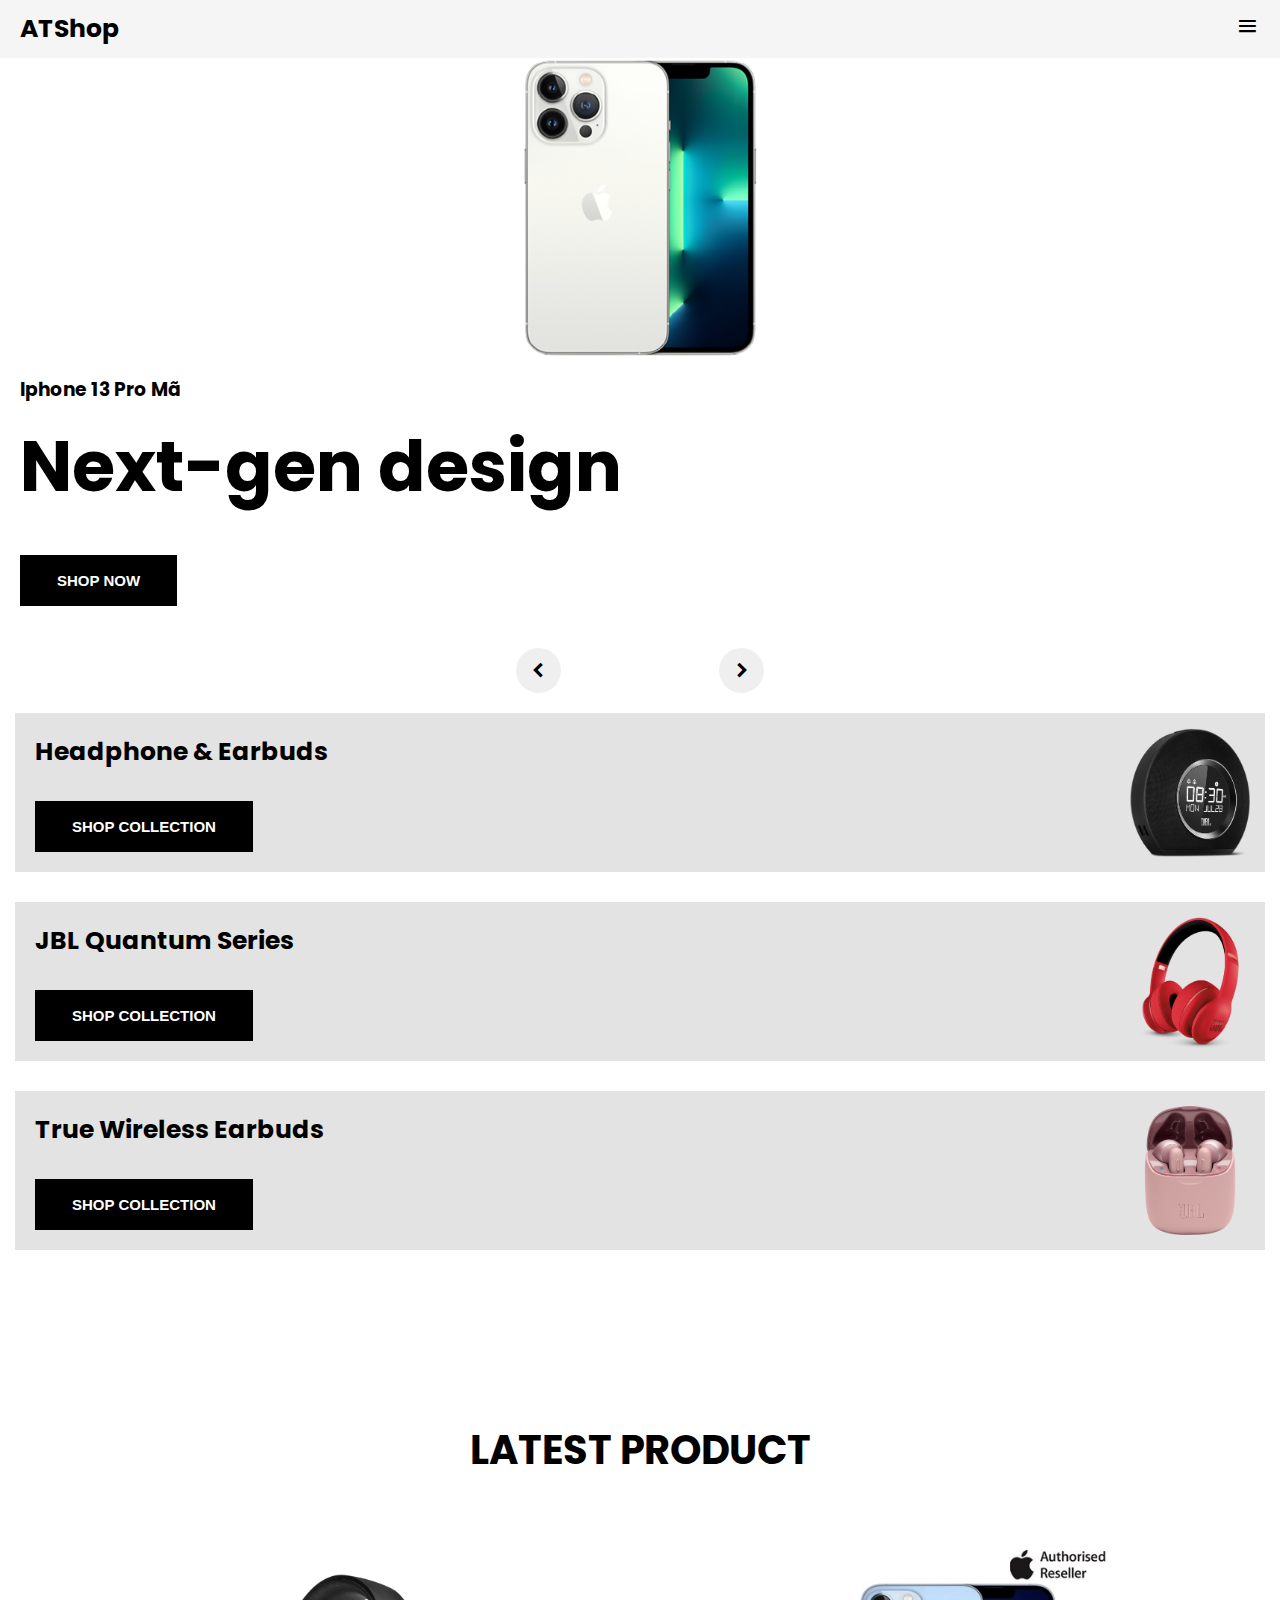
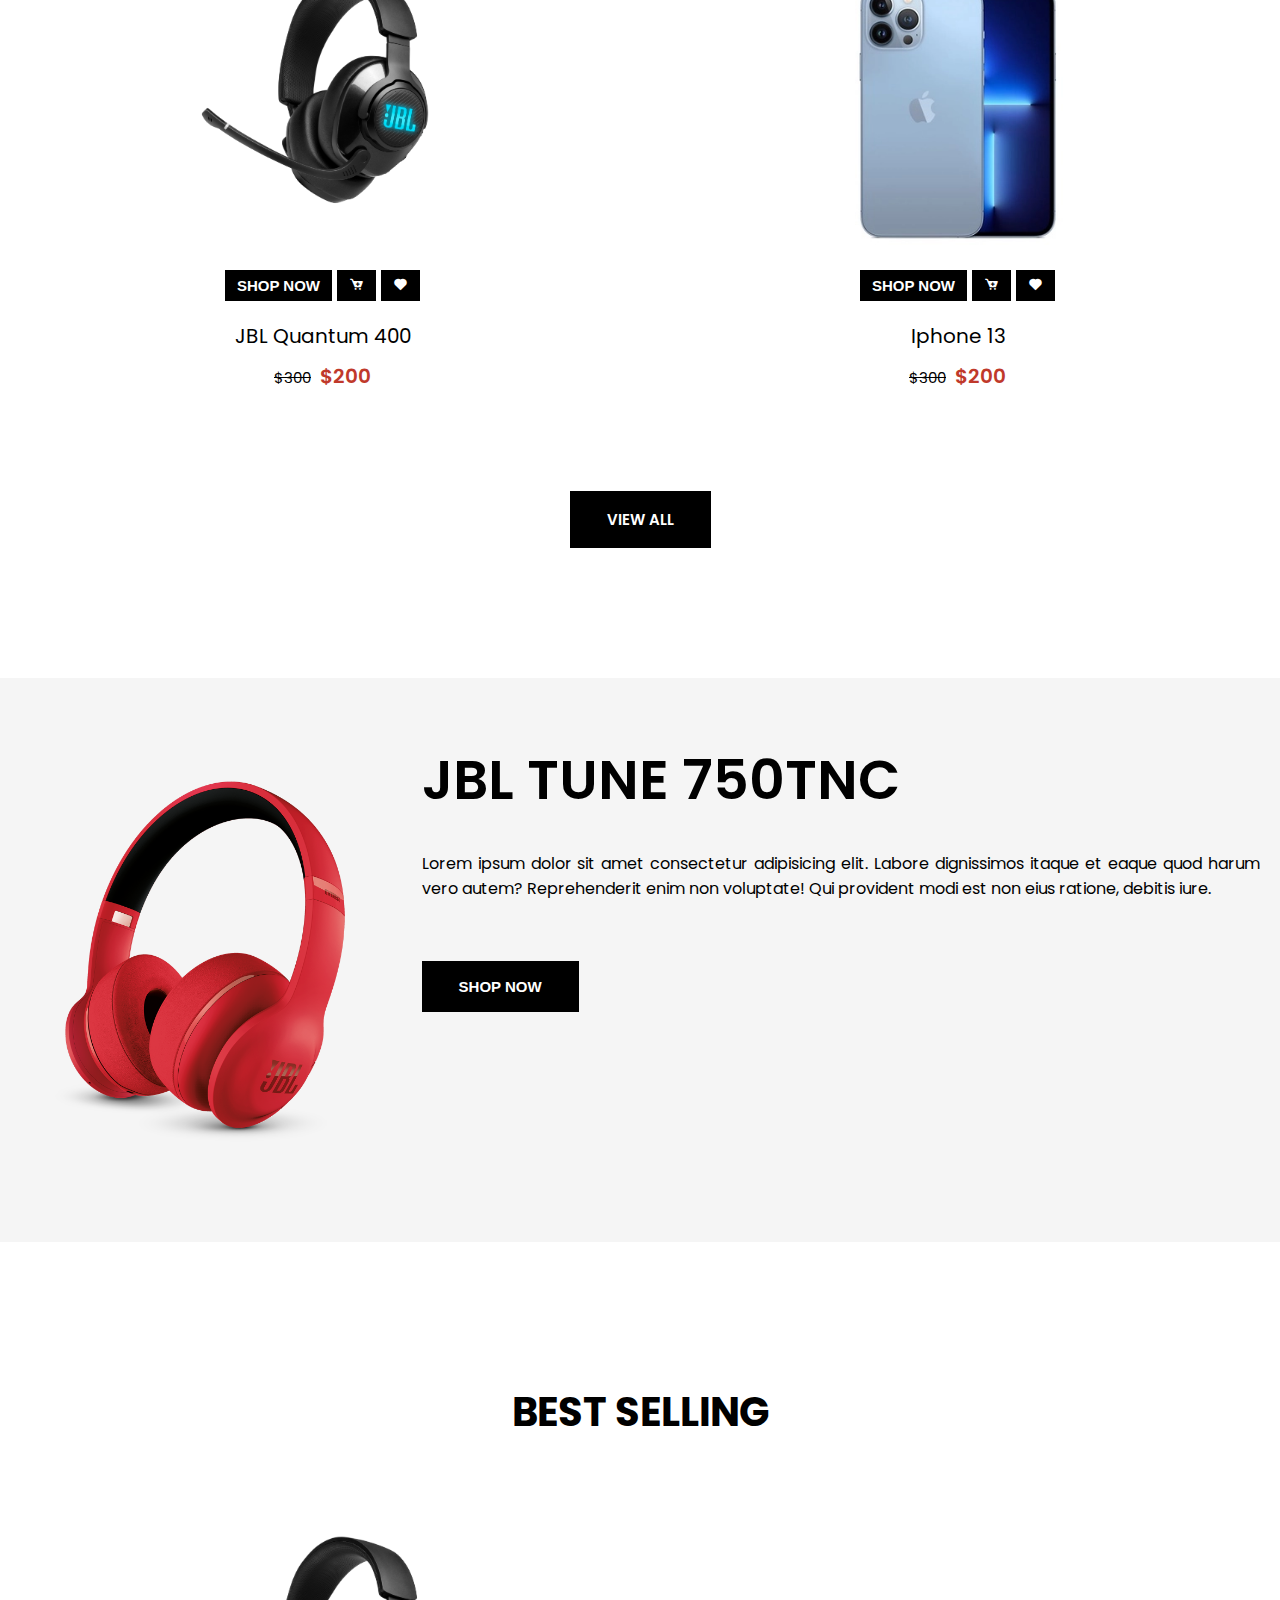
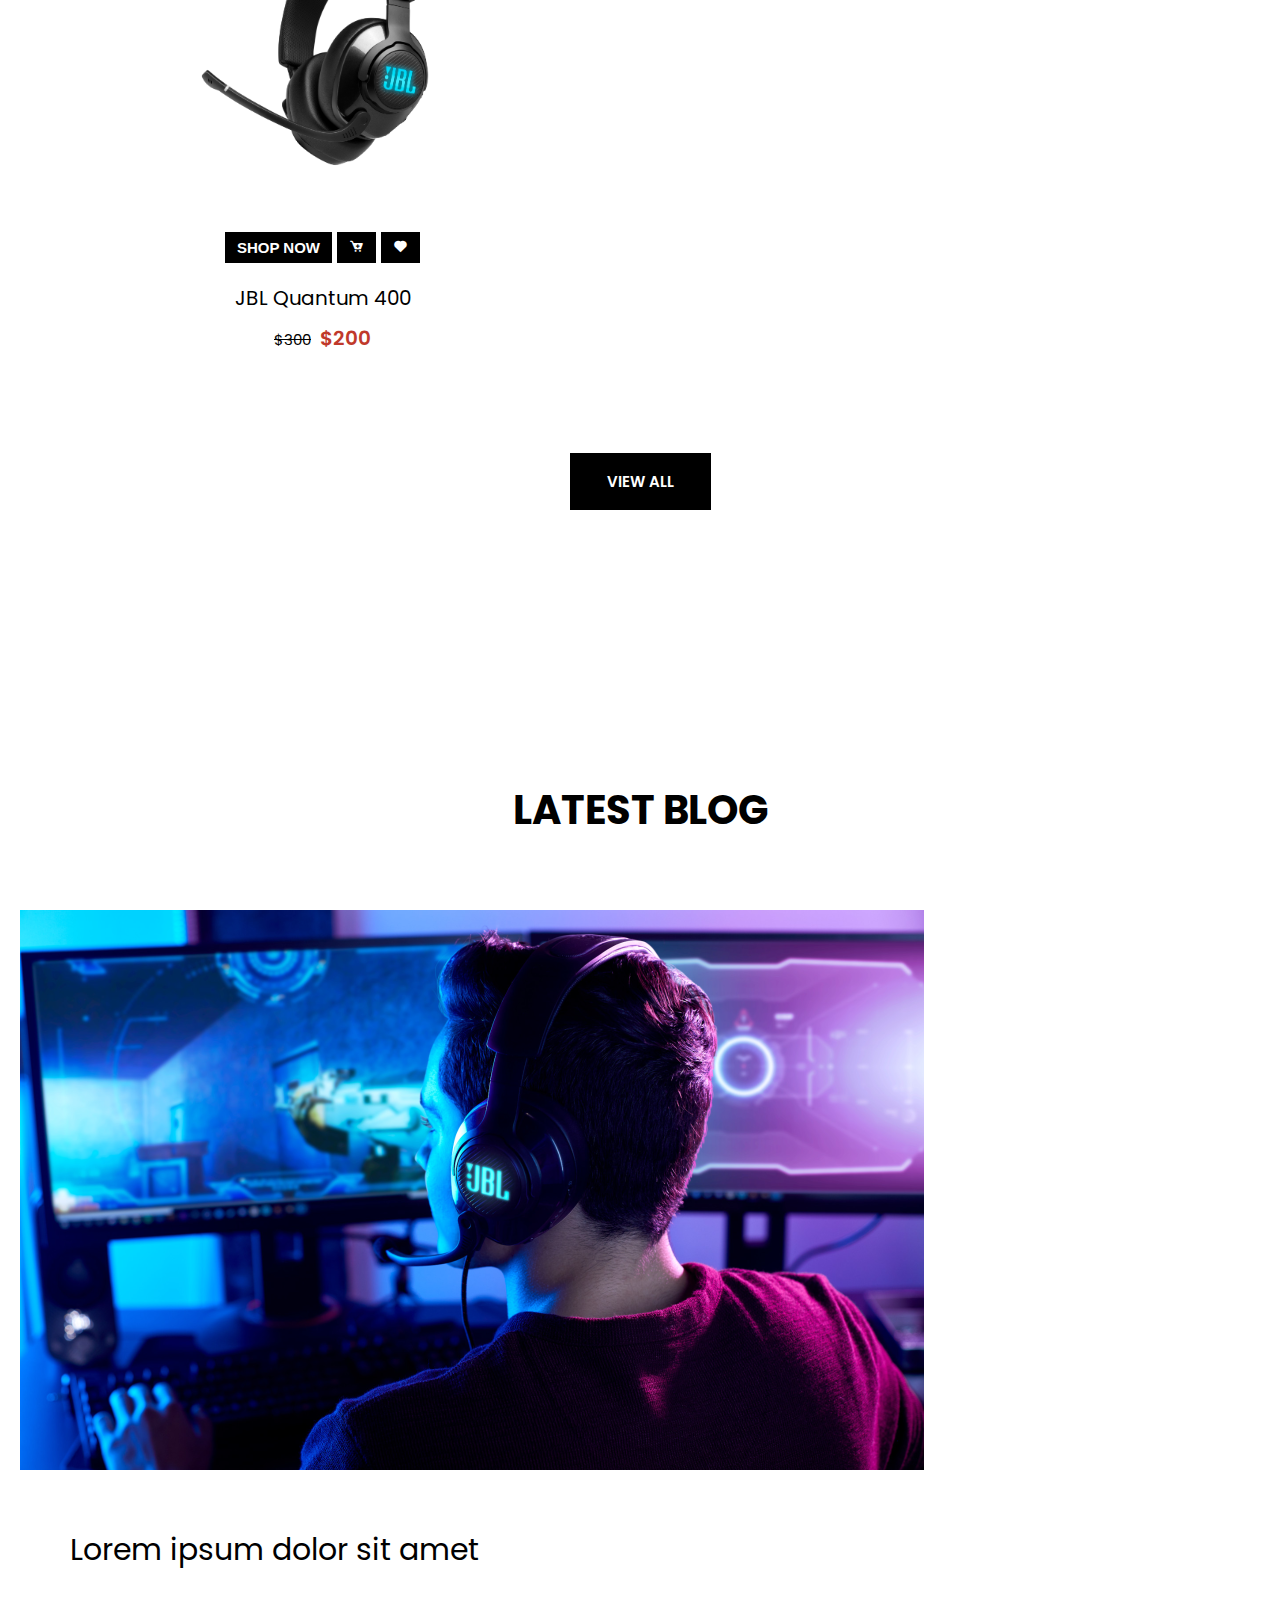
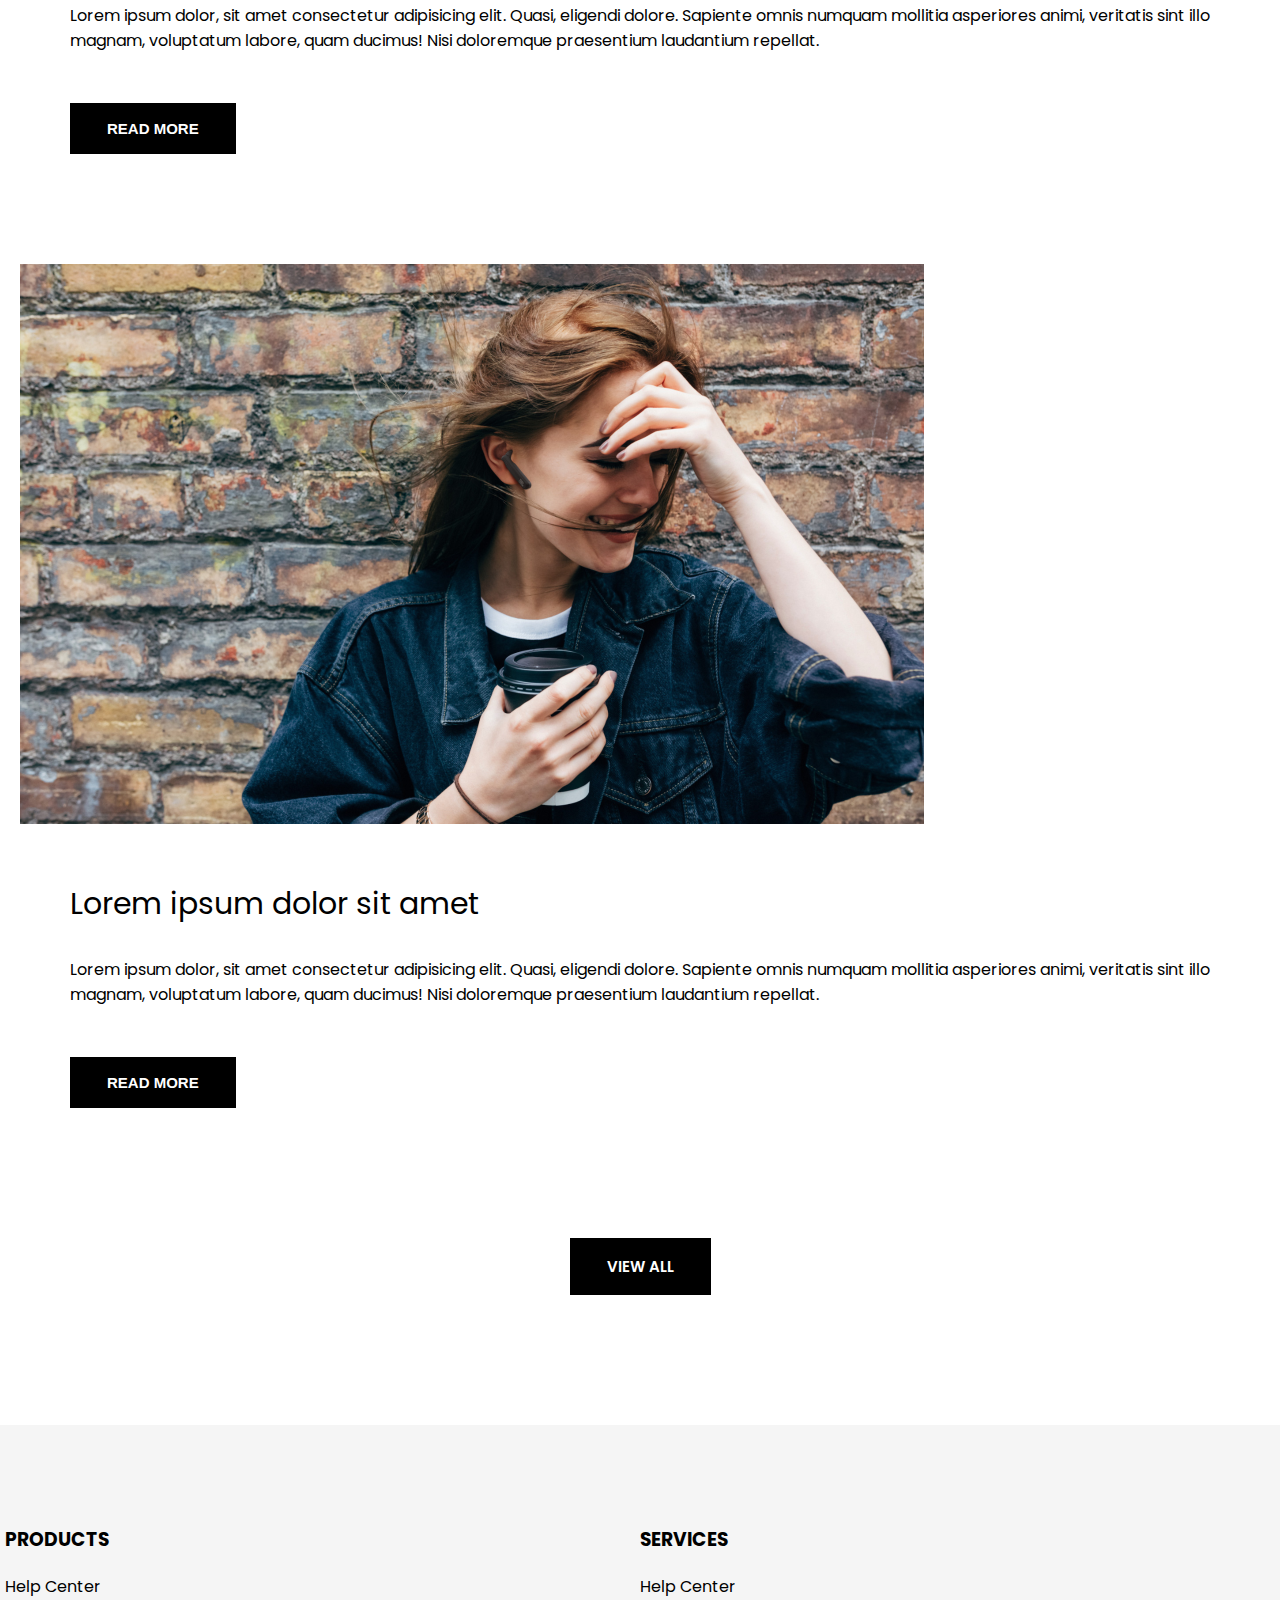
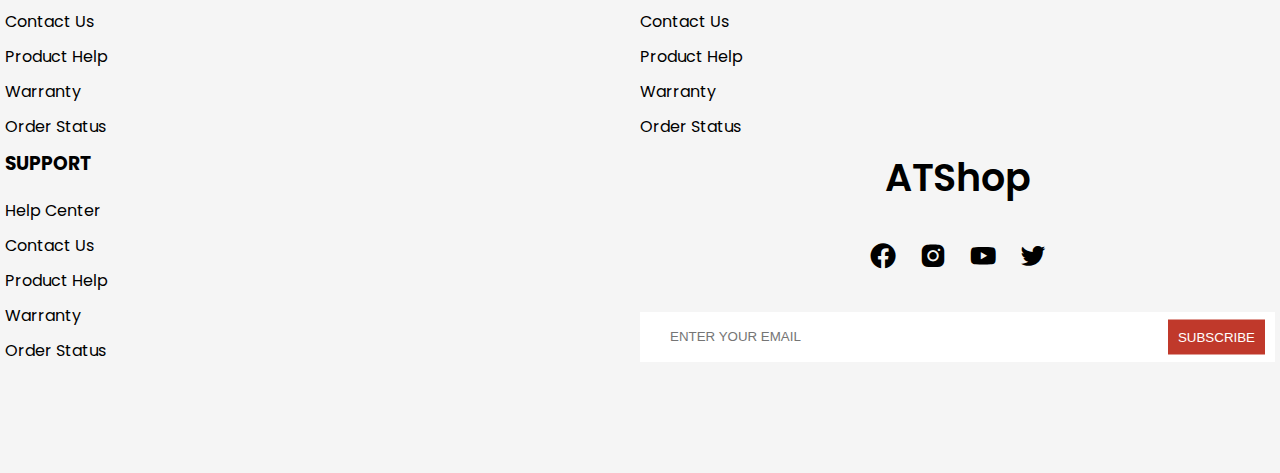
==== js/index.html @ b0f42c68 "init" ====
<!DOCTYPE html>
<html lang="en">

<head>
    <meta charset="UTF-8">
    <meta http-equiv="X-UA-Compatible" content="IE=edge">
    <meta name="viewport" content="width=device-width, initial-scale=1.0">
    <title>ATShop</title>
    <!-- google font -->
    <link rel="preconnect" href="https://fonts.gstatic.com">
    <link href="https://fonts.googleapis.com/css2?family=Poppins:ital,wght@0,100;0,200;0,300;0,400;0,500;0,600;0,700;0,800;0,900;1,100;1,200;1,300;1,400;1,500;1,600;1,700;1,900&display=swap" rel="stylesheet">
    <!-- boxicons -->
    <link href='https://unpkg.com/boxicons@2.0.7/css/boxicons.min.css' rel='stylesheet'>
    <!-- app css -->
    <link rel="stylesheet" href="./css/grid.css">
    <link rel="stylesheet" href="./css/app.css">
</head>

<body>

    <!-- header -->
    <header>
        <!-- mobile menu -->
        <div class="mobile-menu bg-second">
            <a href="#" class="mb-logo">ATShop</a>
            <span class="mb-menu-toggle" id="mb-menu-toggle">
                <i class='bx bx-menu'></i>
            </span>
        </div>
        <!-- end mobile menu -->
        <!-- main header -->
        <div class="header-wrapper" id="header-wrapper">
            <span class="mb-menu-toggle mb-menu-close" id="mb-menu-close">
                <i class='bx bx-x'></i>
            </span>
            <!-- top header -->
            <div class="bg-second">

            </div>
            <!-- end top header -->
            <!-- mid header -->
            <div class="bg-main">
                <div class="mid-header container">
                    <a href="#" class="logo">ATShop</a>
                    <div class="search">
                        <input type="text" placeholder="Search">
                        <i class='bx bx-search-alt'></i>
                    </div>
                    <ul class="user-menu">
                        <li><a href="#"><i class='bx bx-bell'></i></a></li>
                        <li><a href="#"><i class='bx bx-user-circle'></i></a></li>
                        <li><a href="#"><i class='bx bx-cart'></i></a></li>
                    </ul>
                </div>
            </div>
            <!-- end mid header -->
            <!-- bottom header -->
            <div class="bg-second">
                <div class="bottom-header container">
                    <ul class="main-menu">
                        <li><a href="#">home</a></li>
                        <!-- mega menu -->
                        <li class="mega-dropdown">
                            <a href="./products.html">Shop<i class='bx bxs-chevron-down'></i></a>
                            <div class="mega-content">
                                <div class="row">
                                    <div class="col-3 col-md-12">
                                        <div class="box">
                                            <h3>Categories</h3>
                                            <ul>
                                                <li><a href="#">Wireless</a></li>
                                                <li><a href="#">Inear headphone</a></li>
                                                <li><a href="#">Overear headphone</a></li>
                                                <li><a href="#">sport headphone</a></li>
                                            </ul>
                                        </div>
                                    </div>
                                    <div class="col-3 col-md-12">
                                        <div class="box">
                                            <h3>Categories</h3>
                                            <ul>
                                                <li><a href="#">Wireless</a></li>
                                                <li><a href="#">Inear headphone</a></li>
                                                <li><a href="#">Overear headphone</a></li>
                                                <li><a href="#">sport headphone</a></li>
                                            </ul>
                                        </div>
                                    </div>
                                    <div class="col-3 col-md-12">
                                        <div class="box">
                                            <h3>Categories</h3>
                                            <ul>
                                                <li><a href="#">Wireless</a></li>
                                                <li><a href="#">Inear headphone</a></li>
                                                <li><a href="#">Overear headphone</a></li>
                                                <li><a href="#">sport headphone</a></li>
                                            </ul>
                                        </div>
                                    </div>
                                    <div class="col-3 col-md-12">
                                        <div class="box">
                                            <h3>Categories</h3>
                                            <ul>
                                                <li><a href="#">Wireless</a></li>
                                                <li><a href="#">Inear headphone</a></li>
                                                <li><a href="#">Overear headphone</a></li>
                                                <li><a href="#">sport headphone</a></li>
                                            </ul>
                                        </div>
                                    </div>
                                </div>
                                <div class="row img-row">
                                    <div class="col-3">
                                        <div class="box">
                                            <img src="./images/kisspng-beats-electronics-headphones-apple-beats-studio-red-headphones.png" alt="">
                                        </div>
                                    </div>
                                    <div class="col-3">
                                        <div class="box">
                                            <img src="./images/JBL_TUNE220TWS_ProductImage_Pink_ChargingCaseOpen.png" alt="">
                                        </div>
                                    </div>
                                    <div class="col-3">
                                        <div class="box">
                                            <img src="./images/JBL_JR 310BT_Product Image_Hero_Skyblue.png" alt="">
                                        </div>
                                    </div>
                                    <div class="col-3">
                                        <div class="box">
                                            <img src="./images/JBLHorizon_001_dvHAMaster.png" alt="">
                                        </div>
                                    </div>
                                </div>
                            </div>
                        </li>
                        <!-- end mega menu -->
                        <li><a href="#">blog</a></li>
                        <li><a href="#">contact</a></li>
                    </ul>
                </div>
            </div>
            <!-- end bottom header -->
        </div>
        <!-- end main header -->
    </header>
    <!-- end header -->

    <!-- hero section -->
    <div class="hero">
        <div class="slider">
            <div class="container">
                <!-- slide item -->
                <div class="slide active">
                    <div class="info">
                        <div class="info-content">
                            <h3 class="top-down">
                                Iphone 13 Pro Mã
                            </h3>
                            <h2 class="top-down trans-delay-0-2">
                                Next-gen design
                            </h2>
                            <p class="top-down trans-delay-0-4">
                                Lorem ipsum dolor sit amet consectetur adipisicing elit. Obcaecati dolor commodi dignissimos culpa, eaque eos necessitatibus possimus veniam, cupiditate rerum deleniti? Libero, ducimus error? Beatae velit dolore sint explicabo! Fugit.
                            </p>
                            <div class="top-down trans-delay-0-6">
                                <button class="btn-flat btn-hover">
                                    <span>shop now</span>
                                </button>
                            </div>
                        </div>
                    </div>
                    <div class="img top-down">
                        <img src="./img/iphone13.png" alt="">
                    </div>
                </div>
                <!-- end slide item -->
                <!-- slide item -->
                <div class="slide">
                    <div class="info">
                        <div class="info-content">
                            <h3 class="top-down">
                                JBL Quantum ONE
                            </h3>
                            <h2 class="top-down trans-delay-0-2">
                                Ipsum dolor
                            </h2>
                            <p class="top-down trans-delay-0-4">
                                Lorem ipsum dolor sit amet consectetur adipisicing elit. A optio, voluptatum aperiam nobis quis maxime corporis porro alias soluta sunt quae consectetur aliquid blanditiis perspiciatis labore cumque, ullam, quam eligendi!
                            </p>
                            <div class="top-down trans-delay-0-6">
                                <button class="btn-flat btn-hover">
                                    <span>shop now</span>
                                </button>
                            </div>
                        </div>
                    </div>
                    <div class="img right-left">
                        <img src="./images/JBL_E55BT_KEY_BLACK_6175_FS_x1-1605x1605px.png" alt="">
                    </div>
                </div>
                <!-- end slide item -->
                <!-- slide item -->
                <div class="slide">
                    <div class="info">
                        <div class="info-content">
                            <h3 class="top-down">
                                JBL JR 310BT
                            </h3>
                            <h2 class="top-down trans-delay-0-2">
                                Consectetur Elit
                            </h2>
                            <p class="top-down trans-delay-0-4">
                                Lorem ipsum dolor, sit amet consectetur adipisicing elit. Explicabo aut fugiat, libero magnam nemo inventore in tempora beatae officiis temporibus odit deserunt molestiae amet quam, asperiores, iure recusandae nulla labore!
                            </p>
                            <div class="top-down trans-delay-0-6">
                                <button class="btn-flat btn-hover">
                                    <span>shop now</span>
                                </button>
                            </div>
                        </div>
                    </div>
                    <div class="img left-right">
                        <img src="./images/JBL_JR 310BT_Product Image_Hero_Skyblue.png" alt="">
                    </div>
                </div>
                <!-- end slide item -->
            </div>
            <!-- slider controller -->
            <button class="slide-controll slide-next">
                <i class='bx bxs-chevron-right'></i>
            </button>
            <button class="slide-controll slide-prev">
                <i class='bx bxs-chevron-left'></i>
            </button>
            <!-- end slider controller -->
        </div>
    </div>
    <!-- end hero section -->

    <!-- promotion section -->
    <div class="promotion">
        <div class="row">
            <div class="col-4 col-md-12 col-sm-12">
                <div class="promotion-box">
                    <div class="text">
                        <h3>Headphone & Earbuds</h3>
                        <button class="btn-flat btn-hover"><span>shop collection</span></button>
                    </div>
                    <img src="./images/JBLHorizon_001_dvHAMaster.png" alt="">
                </div>
            </div>
            <div class="col-4 col-md-12 col-sm-12">
                <div class="promotion-box">
                    <div class="text">
                        <h3>JBL Quantum Series</h3>
                        <button class="btn-flat btn-hover"><span>shop collection</span></button>
                    </div>
                    <img src="./images/kisspng-beats-electronics-headphones-apple-beats-studio-red-headphones.png" alt="">
                </div>
            </div>
            <div class="col-4 col-md-12 col-sm-12">
                <div class="promotion-box">
                    <div class="text">
                        <h3>True Wireless Earbuds</h3>
                        <button class="btn-flat btn-hover"><span>shop collection</span></button>
                    </div>
                    <img src="./images/JBL_TUNE220TWS_ProductImage_Pink_ChargingCaseOpen.png" alt="">
                </div>
            </div>
        </div>
    </div>
    <!-- end promotion section -->

    <!-- product list -->
    <div class="section">
        <div class="container">
            <div class="section-header">
                <h2>Latest product</h2>
            </div>
            <div class="row" id="latest-products">
                <div class="col-3 col-md-6 col-sm-12">
                    <div class="product-card">
                        <div class="product-card-img">
                            <img src="./images/JBL_Quantum_400_Product Image_Hero 02.png" alt="">
                            <img src="./images/JBL_Quantum_400_Product Image_Hero Mic Up.webp" alt="">
                        </div>
                        <div class="product-card-info">
                            <div class="product-btn">
                                <button class="btn-flat btn-hover btn-shop-now">shop now</button>
                                <button class="btn-flat btn-hover btn-cart-add">
                                    <i class='bx bxs-cart-add'></i>
                                </button>
                                <button class="btn-flat btn-hover btn-cart-add">
                                    <i class='bx bxs-heart'></i>
                                </button>
                            </div>
                            <div class="product-card-name">
                                JBL Quantum 400
                            </div>
                            <div class="product-card-price">
                                <span><del>$300</del></span>
                                <span class="curr-price">$200</span>
                            </div>
                        </div>
                    </div>
                </div>
                <div class="col-3 col-md-6 col-sm-12">
                    <div class="product-card">
                        <div class="product-card-img">
                            <img src="./img/iphone13_xanh.webp" alt="">
                            <img src="./img/iphone13_all.webp" alt="">
                        </div>
                        <div class="product-card-info">
                            <div class="product-btn">
                                <button class="btn-flat btn-hover btn-shop-now">shop now</button>
                                <button class="btn-flat btn-hover btn-cart-add">
                                    <i class='bx bxs-cart-add'></i>
                                </button>
                                <button class="btn-flat btn-hover btn-cart-add">
                                    <i class='bx bxs-heart'></i>
                                </button>
                            </div>
                            <div class="product-card-name">
                                Iphone 13
                            </div>
                            <div class="product-card-price">
                                <span><del>$300</del></span>
                                <span class="curr-price">$200</span>
                            </div>
                        </div>
                    </div>
                </div>
            </div>
            <div class="section-footer">
                <a href="./products.html" class="btn-flat btn-hover">view all</a>
            </div>
        </div>
    </div>
    <!-- end product list -->

    <!-- special product -->
    <div class="bg-second">
        <div class="section container">
            <div class="row">
                <div class="col-4 col-md-4">
                    <div class="sp-item-img">
                        <img src="./images/kisspng-beats-electronics-headphones-apple-beats-studio-red-headphones.png" alt="">
                    </div>
                </div>
                <div class="col-7 col-md-8">
                    <div class="sp-item-info">
                        <div class="sp-item-name">JBL TUNE 750TNC</div>
                        <p class="sp-item-description">
                            Lorem ipsum dolor sit amet consectetur adipisicing elit. Labore dignissimos itaque et eaque quod harum vero autem? Reprehenderit enim non voluptate! Qui provident modi est non eius ratione, debitis iure.
                        </p>
                        <button class="btn-flat btn-hover">shop now</button>
                    </div>
                </div>
            </div>
        </div>
    </div>
    <!-- end special product -->

    <!-- product list -->
    <div class="section">
        <div class="container">
            <div class="section-header">
                <h2>best selling</h2>
            </div>
            <div class="row" id="best-products">
                <div class="col-3 col-md-6 col-sm-12">
                    <div class="product-card">
                        <div class="product-card-img">
                            <img src="./images/JBL_Quantum_400_Product Image_Hero 02.png" alt="">
                            <img src="./images/JBL_Quantum_400_Product Image_Hero Mic Up.webp" alt="">
                        </div>
                        <div class="product-card-info">
                            <div class="product-btn">
                                <button class="btn-flat btn-hover btn-shop-now">shop now</button>
                                <button class="btn-flat btn-hover btn-cart-add">
                                    <i class='bx bxs-cart-add'></i>
                                </button>
                                <button class="btn-flat btn-hover btn-cart-add">
                                    <i class='bx bxs-heart'></i>
                                </button>
                            </div>
                            <div class="product-card-name">
                                JBL Quantum 400
                            </div>
                            <div class="product-card-price">
                                <span><del>$300</del></span>
                                <span class="curr-price">$200</span>
                            </div>
                        </div>
                    </div>
                </div>
            </div>
            <div class="section-footer">
                <a href="./products.html" class="btn-flat btn-hover">view all</a>
            </div>
        </div>
    </div>
    <!-- end product list -->

    <!-- blogs -->
    <div class="section">
        <div class="container">
            <div class="section-header">
                <h2>latest blog</h2>
            </div>
            <div class="blog">
                <div class="blog-img">
                    <img src="./images/JBL_Quantum400_Lifestyle1.png" alt="">
                </div>
                <div class="blog-info">
                    <div class="blog-title">
                        Lorem ipsum dolor sit amet
                    </div>
                    <div class="blog-preview">
                        Lorem ipsum dolor, sit amet consectetur adipisicing elit. Quasi, eligendi dolore. Sapiente omnis numquam mollitia asperiores animi, veritatis sint illo magnam, voluptatum labore, quam ducimus! Nisi doloremque praesentium laudantium repellat.
                    </div>
                    <button class="btn-flat btn-hover">read more</button>
                </div>
            </div>
            <div class="blog row-revere">
                <div class="blog-img">
                    <img src="./images/JBL_TUNE220TWS_Lifestyle_black.png" alt="">
                </div>
                <div class="blog-info">
                    <div class="blog-title">
                        Lorem ipsum dolor sit amet
                    </div>
                    <div class="blog-preview">
                        Lorem ipsum dolor, sit amet consectetur adipisicing elit. Quasi, eligendi dolore. Sapiente omnis numquam mollitia asperiores animi, veritatis sint illo magnam, voluptatum labore, quam ducimus! Nisi doloremque praesentium laudantium repellat.
                    </div>
                    <button class="btn-flat btn-hover">read more</button>
                </div>
            </div>
            <div class="section-footer">
                <a href="#" class="btn-flat btn-hover">view all</a>
            </div>
        </div>
    </div>
    <!-- end blogs -->

    <!-- footer -->
    <footer class="bg-second">
        <div class="container">
            <div class="row">
                <div class="col-3 col-md-6">
                    <h3 class="footer-head">Products</h3>
                    <ul class="menu">
                        <li><a href="#">Help center</a></li>
                        <li><a href="#">Contact us</a></li>
                        <li><a href="#">product help</a></li>
                        <li><a href="#">warranty</a></li>
                        <li><a href="#">order status</a></li>
                    </ul>
                </div>
                <div class="col-3 col-md-6">
                    <h3 class="footer-head">services</h3>
                    <ul class="menu">
                        <li><a href="#">Help center</a></li>
                        <li><a href="#">Contact us</a></li>
                        <li><a href="#">product help</a></li>
                        <li><a href="#">warranty</a></li>
                        <li><a href="#">order status</a></li>
                    </ul>
                </div>
                <div class="col-3 col-md-6">
                    <h3 class="footer-head">support</h3>
                    <ul class="menu">
                        <li><a href="#">Help center</a></li>
                        <li><a href="#">Contact us</a></li>
                        <li><a href="#">product help</a></li>
                        <li><a href="#">warranty</a></li>
                        <li><a href="#">order status</a></li>
                    </ul>
                </div>
                <div class="col-3 col-md-6 col-sm-12">
                    <div class="contact">
                        <h3 class="contact-header">
                            ATShop
                        </h3>
                        <ul class="contact-socials">
                            <li><a href="#">
                                    <i class='bx bxl-facebook-circle'></i>
                                </a></li>
                            <li><a href="#">
                                    <i class='bx bxl-instagram-alt'></i>
                                </a></li>
                            <li><a href="#">
                                    <i class='bx bxl-youtube'></i>
                                </a></li>
                            <li><a href="#">
                                    <i class='bx bxl-twitter'></i>
                                </a></li>
                        </ul>
                    </div>
                    <div class="subscribe">
                        <input type="email" placeholder="ENTER YOUR EMAIL">
                        <button>subscribe</button>
                    </div>
                </div>
            </div>
        </div>
    </footer>
    <!-- end footer -->

    <!-- app js -->
    <script src="./js/app.js"></script>
    <script src="./js/index.js"></script>
</body>

</html>
---- js/css/grid.css ----
.row {
    display: flex;
    flex-wrap: wrap;
    margin: 0 -15px;
}

.row-revere {
    flex-direction: row-reverse;
}

[class*="col-"] {
    padding: 0 15px
    margin-bottom: 20px;
}

.col-1 {
    width: 8.33%;
}

.col-2 {
    width: 16.66%;
}

.col-3 {
    width: 25%;
}

.col-4 {
    width: 33.33%;
}

.col-5 {
    width: 41.66%;
}

.col-6 {
    width: 50%;
}

.col-7 {
    width: 58.33%;
}

.col-8 {
    width: 66.66%;
}

.col-9 {
    width: 75%;
}

.col-10 {
    width: 83.33%;
}

.col-11 {
    width: 91.66%;
}

.col-12 {
    width: 100%;
}

/* medium screen */

@media only screen and (max-width: 1280px) {
    .col-md-1 {
        width: 8.33%;
    }
        
    .col-md-2 {
        width: 16.66%;
    }
        
    .col-md-3 {
        width: 25%;
    }
        
    .col-md-4 {
        width: 33.33%;
    }
        
    .col-md-5 {
        width: 41.66%;
    }
        
    .col-md-6 {
        width: 50%;
    }
        
    .col-md-7 {
        width: 58.33%;
    }
        
    .col-md-8 {
        width: 66.66%;
    }
        
    .col-md-9 {
        width: 75%;
    }
        
    .col-md-10 {
        width: 83.33%;
    }
        
    .col-md-11 {
        width: 91.66%;
    }
        
    .col-md-12 {
        width: 100%;
    }
}

/* small screen */

@media only screen and (max-width: 750px) {
    .col-sm-1 {
        width: 8.33%;
    }
        
    .col-sm-2 {
        width: 16.66%;
    }
        
    .col-sm-3 {
        width: 25%;
    }
        
    .col-sm-4 {
        width: 33.33%;
    }
        
    .col-sm-5 {
        width: 41.66%;
    }
        
    .col-sm-6 {
        width: 50%;
    }
        
    .col-sm-7 {
        width: 58.33%;
    }
        
    .col-sm-8 {
        width: 66.66%;
    }
        
    .col-sm-9 {
        width: 75%;
    }
        
    .col-sm-10 {
        width: 83.33%;
    }
        
    .col-sm-11 {
        width: 91.66%;
    }
        
    .col-sm-12 {
        width: 100%;
    }
}
---- js/css/app.css ----
:root {
    --main-bg-color: #fff;
    --second-bg-color: #f5f5f5;
    --third-bg-color: #e3e3e3;
    --grey: #4b4b4b;
    --black: #000;
    --red: #c0392b;
    --top-header-size: 30px;
    --mid-header-size: 80px;
    --bottom-header-size: 45px;
    --btn-bg: #000;
    --btn-border-color: #000;
    --btn-color: #fff;
}

* {
    padding: 0;
    margin: 0;
    box-sizing: border-box;
    -webkit-tap-highlight-color: transparent;
}

body {
    font-family: "Poppins", sans-serif;
    overflow-x: hidden;
    position: relative;
    background-color: var(--main-bg-color);
    overflow-x: hidden;
}

button {
    cursor: pointer;
}

a {
    display: inline-block;
    text-decoration: none;
    color: unset;
}

li {
    list-style-type: none;
}

img {
    max-width: 100%;
}

.container {
    max-width: 1366px;
    margin: auto;
    padding: 0 20px;
    position: relative;
}

.bg-second {
    background-color: var(--second-bg-color);
}

.bg-main {
    background-color: var(--main-bg-color);
}

.text-red {
    color: var(--red);
}

.mobile-menu {
    align-items: center;
    justify-content: space-between;
    padding: 10px 20px;
    display: none;
}

.mb-menu-close {
    display: none;
}

.top-header {
    height: 30px;
    display: flex;
    justify-content: space-between;
    align-items: center;
}

.top-header ul {
    display: flex;
}

.top-header a {
    font-size: 13px;
}

ul.devided > li {
    margin-right: 10px;
    padding-right: 10px;
    border-right: 1px solid;
}

ul.devided > li:last-child {
    border-right: none;
}

/* dropdown */
.dropdown {
    position: relative;
}

.dropdown:hover .dropdown-content {
    display: flex;
    top: 100%;
    opacity: 1;
    visibility: visible;
}

.dropdown-content {
    /* display: flex; */
    opacity: 0;
    visibility: hidden;
    position: absolute;
    top: calc(100% + 10px);
    background-color: #fff;
    flex-direction: column;
    box-shadow: rgba(100, 100, 111, 0.2) 0px 7px 29px 0;
    transition: all 0.4s cubic-bezier(0.77, 0, 0.175, 1);
    z-index: 2;
}

.dropdown-content > li > a {
    padding: 10px;
}

.dropdown-content > li:hover {
    color: var(--red);
}
/* end dropdown */

.mid-header {
    display: flex;
    align-items: center;
    justify-content: space-between;
    height: 80px;
    background-color: var(--main-bg-color);
}

.logo {
    font-size: 40px;
    font-weight: 700;
}

.mb-logo {
    font-size: 25px;
    font-weight: 700;
}

.search {
    width: 600px;
    height: 40px;
    position: relative;
}

.search input {
    height: 100%;
    width: 100%;
    font-size: 16px;
    outline: 0;
    padding: 0 20px;
    border-radius: 10px;
    border: 0;
    background-color: var(--second-bg-color);
}

.search i {
    position: absolute;
    top: 50%;
    transform: translateY(-50%);
    right: 20px;
    cursor: pointer;
    font-size: 25px;
}

.user-menu {
    display: flex;
}

.user-menu > li > a {
    font-size: 30px;
    margin-left: 15px;
}

.bottom-header {
    display: flex;
    align-items: center;
    justify-content: center;
}

.main-menu {
    display: flex;
    height: var(--bottom-header-size);
}

.main-menu > li > a {
    display: flex;
    align-items: center;
    margin: 0 20px;
    font-weight: 600;
    height: 100%;
    text-transform: uppercase;
}

.main-menu > li {
    border-bottom: 2px solid transparent;
    border-top: 2px solid transparent;
}

.main-menu > li:hover {
    border-bottom: 2px solid var(--red);
}

/* mega menu */

.mega-content {
    opacity: 0;
    visibility: hidden;
    position: absolute;
    left: 0;
    background-color: var(--main-bg-color);
    width: 100%;
    top: calc(100% + 100px);
    z-index: 2;
    box-shadow: rgba(100, 100, 111, 0.2) 0px 7px 29px 0;
    transition: all 0.4s cubic-bezier(0.77, 0, 0.175, 1);
}

.mega-dropdown:hover .mega-content {
    opacity: 1;
    visibility: visible;
    top: 100%;
}

.mega-content h3 {
    margin: 20px 0;
    padding-left: 20px;
}

.mega-content ul {
    display: flex;
    flex-direction: column;
}

.mega-content ul > li > a {
    font-weight: normal;
    padding: 10px 0;
    border-bottom: 2px dashed #f5f5f5;
    transition: padding-left 0.2s ease-in-out;
    margin: 0 20px;
    text-transform: capitalize;
}

.mega-content ul > li > a:hover {
    padding-left: 10px;
}

.mega-content ul > li {
    border-bottom: 2px solid transparent;
}

.mega-content ul > li:hover {
    border-bottom: 2px solid var(--red);
}

/* end mega menu */

.box {
    padding: 20px;
}

.hero {
    height: calc(
        100vh -
            (
                var(--top-header-size) + var(--mid-header-size) +
                    var(--bottom-header-size)
            )
    );
    padding: 0 20px;
}

.slider,
.slider .container {
    height: 100%;
    position: relative;
}

.slide {
    height: 0;
    position: absolute;
    display: flex;
    inset: 0;
    overflow: hidden;
    visibility: hidden;
}

.slide.active {
    visibility: visible;
    height: 100%;
}

.slide .info {
    width: 50%;
    display: flex;
    flex-direction: column;
    justify-content: center;
    height: 100%;
}

.info-content h2 {
    font-size: 70px;
    margin: 10px 0 35px;
}

.info-content button {
    margin-top: 30px;
}

.slide .img {
    width: 50%;
    display: flex;
    align-items: center;
    justify-content: center;
}

.btn-flat {
    display: inline-block;
    border: 2px solid var(--btn-border-color);
    background-color: var(--btn-bg);
    color: var(--btn-color);
    padding: 15px 35px;
    font-size: 15px;
    outline: 0;
    font-weight: 600;
    text-transform: uppercase;
}

.btn-hover {
    transition: all 0.3s ease-in-out;
}

.btn-hover:hover {
    background-color: var(--btn-color);
    color: var(--btn-bg);
}

.slide-controll {
    position: absolute;
    top: 50%;
    transform: translateY(-50%);
    outline: 0;
    border: 0;
    border-radius: 50%;
    font-size: 25px;
    display: flex;
    align-items: center;
    padding: 10px;
    transition: all 0.3s cubic-bezier(0.77, 0, 0.175, 1);
}

.slide-controll:hover {
    background-color: var(--btn-bg);
    color: var(--btn-color);
}

.slide-next {
    right: -80px;
}

.slide-prev {
    left: -80px;
}

.slider:hover .slide-next {
    right: 50px;
}

.slider:hover .slide-prev {
    left: 50px;
}

/* slide animation */
.top-down {
    transform: translateY(-100%);
    opacity: 0;
    visibility: hidden;
    transition: all 0.8s cubic-bezier(0.77, 0, 0.175, 1);
}

.slide.active .top-down {
    transform: translateY(0);
    opacity: 1;
    visibility: visible;
}

.right-left {
    transform: translateX(100%);
    opacity: 0;
    visibility: hidden;
    transition: all 0.8s cubic-bezier(0.77, 0, 0.175, 1);
}

.slide.active .right-left {
    transform: translateX(0);
    opacity: 1;
    visibility: visible;
}

.left-right {
    transform: translateX(-100%);
    opacity: 0;
    visibility: hidden;
    transition: all 0.8s cubic-bezier(0.77, 0, 0.175, 1);
}

.slide.active .left-right {
    transform: translateX(0);
    opacity: 1;
    visibility: visible;
}
/* end slide animation */

.trans-delay-0-2 {
    transition-delay: 0.2s;
}
.trans-delay-0-4 {
    transition-delay: 0.4s;
}

.trans-delay-0-6 {
    transition-delay: 0.6s;
}

.trans-delay-0-8 {
    transition-delay: 0.8s;
}

.promotion {
    padding: 15px;
}

.promotion [class*="col-"] {
    padding: 15px;
}

.promotion-box {
    display: flex;
    background-color: var(--third-bg-color);
    position: relative;
}

.promotion-box .text {
    flex-grow: 1;
    padding: 20px;
}

.promotion-box .text h3 {
    font-size: 25px;
}

.promotion-box .text button {
    margin-top: 30px;
}

.promotion-box img {
    width: 150px;
    transition: transform 0.3s ease-in-out;
}

.promotion-box:hover img {
    transform: scale(1.1);
}

.section {
    padding: 60px 0;
}

.section-header,
.section-footer {
    text-align: center;
    margin: 80px 0 70px;
    text-transform: uppercase;
}

.section-header h2 {
    font-size: 40px;
}

.product-card {
    background-color: var(--main-bg-color);
    transition: all 0.3s ease-in-out;
}

.product-card:hover {
    background-color: var(--second-bg-color);
}

.product-card-img {
    height: 300px;
    overflow: hidden;
    display: flex;
    align-items: center;
    justify-content: center;
}

.product-card-img img {
    max-height: 100%;
    transition: all 0.3s ease-in-out;
}

.product-card-img img:nth-child(2) {
    display: none;
}

.product-card:hover .product-card-img img:nth-child(1) {
    display: none;
}

.product-card:hover .product-card-img img:nth-child(2) {
    display: block;
}

.product-card-info {
    padding: 20px;
    text-align: center;
    position: relative;
}

.product-card-name {
    font-size: 20px;
    margin-bottom: 10px;
}

.product-card-price {
    font-size: 15px;
}

.product-card-price .curr-price {
    margin-left: 5px;
    font-size: 20px;
    font-weight: 600;
    color: var(--red);
}

.product-btn {
    position: absolute;
    bottom: 100%;
    left: 0;
    width: 100%;
    display: flex;
    align-items: center;
    justify-content: center;
    opacity: 0;
    visibility: hidden;
    transform: translateY(20px);
    transition: all 0.3s ease-in-out;
}

.product-card:hover .product-btn {
    opacity: 1;
    visibility: visible;
    transform: translateY(0);
}

.product-btn > * ~ * {
    margin-left: 5px;
}

.btn-shop-now,
.btn-cart-add {
    font-size: 15px;
    padding: 5px 10px;
    line-height: 17px;
}

.sp-item-name {
    font-size: 55px;
    font-weight: 600;
    margin-bottom: 30px;
}

.sp-item-description {
    margin-bottom: 60px;
    text-align: justify;
}

.blog {
    display: flex;
    margin-bottom: 60px;
}

.blog-img,
.blog-info {
    width: 50%;
}

.blog-info {
    padding: 50px;
}

.blog-title {
    font-size: 30px;
    margin-bottom: 30px;
}

.blog-preview {
    text-align: justify;
    margin-bottom: 50px;
}

footer {
    padding: 100px 0;
}

.footer-head {
    margin-bottom: 20px;
    text-transform: uppercase;
}

footer ul li {
    margin-bottom: 10px;
}

.contact-header {
    text-align: center;
    font-weight: 600;
    margin-bottom: 30px;
    font-size: 38px;
}

.contact-socials {
    display: flex;
    justify-content: center;
}

.contact-socials a {
    font-size: 30px;
    margin: 0 10px;
}

.contact-socials a:hover {
    color: var(--grey);
}

.menu li a {
    text-transform: capitalize;
    transition: transform 0.3s ease-in-out;
}

.menu li a:hover {
    color: var(--red);
    transform: translateX(10px);
}

.subscribe {
    position: relative;
    margin-top: 20px;
}

.subscribe input {
    width: 100%;
    height: 50px;
    outline: 0;
    border: 0;
    padding: 0 30px;
}

.subscribe button {
    position: absolute;
    top: 50%;
    right: 10px;
    transform: translateY(-50%);
    outline: 0;
    border: 0;
    background-color: var(--red);
    color: var(--btn-color);
    padding: 10px;
    text-transform: uppercase;
}

.subscribe button:hover {
    background-color: var(--black);
}

.mb-menu-toggle {
    font-size: 25px;
}

.breadcumb {
    font-weight: 600;
    padding-left: 20px;
}

.breadcumb a {
    text-transform: capitalize;
}

.breadcumb a:hover {
    color: var(--red);
}

.breadcumb span {
    margin: 0 15px;
}

.filter-header {
    display: block;
    margin: 20px 0;
    font-weight: 600;
    text-transform: capitalize;
}

.filter-list > li {
    margin-bottom: 20px;
}

.filter-toggle-box {
    display: none;
}

.price-range {
    display: flex;
    align-items: center;
    justify-content: center;
}

.price-range span {
    flex-grow: 1;
    text-align: center;
    margin: 0 10px;
}

.price-range input {
    width: 40%;
    outline: none;
    padding: 5px;
}

.group-checkbox {
    text-align: left;
}

.group-checkbox input {
    opacity: 0;
    height: 0;
    width: 0;
    cursor: pointer;
}

.group-checkbox label {
    cursor: pointer;
    padding-left: 40px;
    position: relative;
}

.group-checkbox label::before {
    content: "";
    position: absolute;
    left: 0;
    top: -4px;
    width: 22px;
    height: 22px;
    background-color: var(--main-bg-color);
    border: 2px solid #7b7979;
}

.group-checkbox label > i {
    position: absolute;
    left: 2px;
    top: -2px;
    color: var(--black);
    transform: scale(0);
    font-size: 21px;
    transition: transform 0.1s ease-in-out;
}

.group-checkbox input:checked + label i {
    transform: scale(1);
}

.rating i {
    color: #ffc107;
}

.pagination {
    display: flex;
    align-items: center;
    justify-content: flex-end;
}

.pagination > li > a {
    display: flex;
    align-items: center;
    justify-content: center;
    width: 35px;
    height: 35px;
    margin-left: 5px;
    font-size: 20px;
}

.pagination > li > a.active {
    background-color: var(--black);
    color: var(--main-bg-color);
}

.pagination > li > a:hover {
    border: 2px solid var(--black);
}

.product-img {
    display: flex;
    align-items: center;
    justify-content: center;
}

.product-img > img {
    max-width: 70%;
}

.product-img-list {
    display: flex;
    align-items: center;
    justify-content: center;
}

.product-img-item {
    width: 90px;
    cursor: pointer;
    margin: 0 10px;
    border: 1px solid var(--third-bg-color);
}

.product-img-item:hover {
    background-color: var(--second-bg-color);
}

.product-row {
    padding: 45px 0;
}

.product-info > * ~ * {
    margin-top: 25px;
}

.product-info-detail-title {
    font-weight: 600;
    color: gray;
}

.product-description {
    font-size: 18px;
    text-align: justify;
}

.product-info-price {
    font-weight: 600;
    font-size: 30px;
    color: var(--red);
}

.product-quantity-wrapper {
    display: flex;
    align-items: center;
}

.product-quantity {
    margin: 0 10px;
    font-size: 25px;
}

.product-quantity-btn {
    height: 30px;
    width: 30px;
    background-color: gray;
    display: grid;
    place-items: center;
    border-radius: 50%;
    cursor: pointer;
}

.product-quantity-btn i {
    font-size: 20px;
    color: var(--main-bg-color);
}

.box-header {
    font-size: 20px;
    font-weight: 600;
    text-transform: capitalize;
    margin-bottom: 20px;
}

.product-detail-description {
    position: relative;
    margin-bottom: 90px;
}

.product-detail-description-content {
    text-align: justify;
    line-height: 26px;
    font-size: 16px;
    height: 600px;
    overflow-y: hidden;
    position: relative;
}

.product-detail-description-content.active {
    height: max-content;
}

.btn-view-description {
    position: absolute;
    bottom: -60px;
    left: 50%;
    transform: translateX(-50%);
}

.user-rate {
    margin-bottom: 40px;
}

.user-info {
    display: flex;
    align-items: center;
    justify-content: flex-start;
    margin-bottom: 20px;
}

.user-avt {
    height: 50px;
    width: 50px;
    border-radius: 50%;
    overflow: hidden;
}

.user-name {
    margin-left: 20px;
    display: flex;
    align-items: stretch;
    flex-direction: column;
    justify-content: space-between;
}

.name {
    font-weight: 600;
    text-transform: capitalize;
    margin-bottom: 10px;
}

.user-rate-content {
    line-height: 25px;
}

/* responsive */

@media only screen and (max-width: 1280px) {
    .mobile-menu {
        display: flex;
    }

    .header-wrapper {
        display: flex;
        flex-direction: column;
        height: 100vh;
        width: 100%;
        overflow-x: auto;
        position: fixed;
        top: 0;
        right: 100%;
        background-color: var(--main-bg-color);
        z-index: 99;
        transition: right 0.3s ease-in-out;
    }

    .header-wrapper.active {
        right: 0;
    }

    .logo {
        font-size: 30px;
    }

    .mb-menu-close {
        display: block;
        position: absolute;
        right: 43px;
        top: 18px;
        z-index: 99;
        font-size: 25px;
    }

    .top-header {
        display: none;
    }

    .mid-header {
        display: flex;
        flex-direction: column;
        padding: 0 20px;
        height: unset;
    }

    .mid-header > * {
        margin-top: 15px;
    }

    .search {
        width: 100%;
    }

    .bottom-header {
        justify-content: flex-start;
    }

    .main-menu {
        flex-direction: column;
        height: unset;
    }

    .main-menu a {
        padding: 10px 0;
    }

    .mega-dropdown > a > i {
        display: none;
    }

    .mega-content {
        position: relative;
        opacity: 1;
        visibility: visible;
        box-shadow: unset;
        background-color: transparent;
        padding-left: 45px;
    }

    .mega-content h3 {
        font-size: 15px;
        padding: 5px 0;
        margin: unset;
    }

    .mega-content ul > li > a {
        padding: 5px 0;
    }

    .mega-content .img-row {
        display: none;
    }

    .hero {
        height: calc(
            80vh -
                (
                    var(--top-header-size) + var(--mid-header-size) +
                        var(--bottom-header-size)
                )
        );
        margin-bottom: 60px;
    }

    .slide {
        flex-direction: column-reverse;
    }

    .slide > .info,
    .slide > .img {
        width: 100%;
    }

    .slide > .img > img {
        max-width: 300px;
    }

    .info-content p {
        display: none;
    }

    .info-content button {
        margin-top: unset;
    }

    .slide-next,
    .slider:hover .slide-next {
        right: 40%;
    }

    .slide-prev,
    .slider:hover .slide-prev {
        left: 40%;
    }

    .slide-next,
    .slide-prev {
        bottom: -70px;
        transform: unset;
        top: unset;
    }

    .product-btn {
        opacity: 1;
        visibility: visible;
        transform: translateY(0);
        position: relative;
        margin-bottom: 20px;
    }

    .sp-item-info {
        padding-right: 35px;
    }

    .blog {
        flex-wrap: wrap;
    }

    .blog-img,
    .blog-info {
        width: 100%;
    }

    .filter-toggle-box {
        display: block;
    }

    .filter-col {
        position: fixed;
        width: 100%;
        background-color: var(--main-bg-color);
        z-index: 98;
        left: 100%;
        height: 80vh;
        overflow-y: scroll;
        box-shadow: rgba(100, 100, 111, 0.2) 0px 7px 29px 0px;
        transition: left 0.2s ease-in-out;
    }

    .filter-col.active {
        left: 0;
    }

    .pagination {
        justify-content: center;
    }
}

@media only screen and (max-width: 750px) {
    .hero {
        height: calc(
            70vh -
                (
                    var(--top-header-size) + var(--mid-header-size) +
                        var(--bottom-header-size)
                )
        );
        margin-bottom: 60px;
    }

    .info-content h2 {
        margin: unset;
        font-size: 40px;
    }

    .promotion {
        padding-top: 45px;
    }

    .promotion-box {
        height: unset;
    }
}
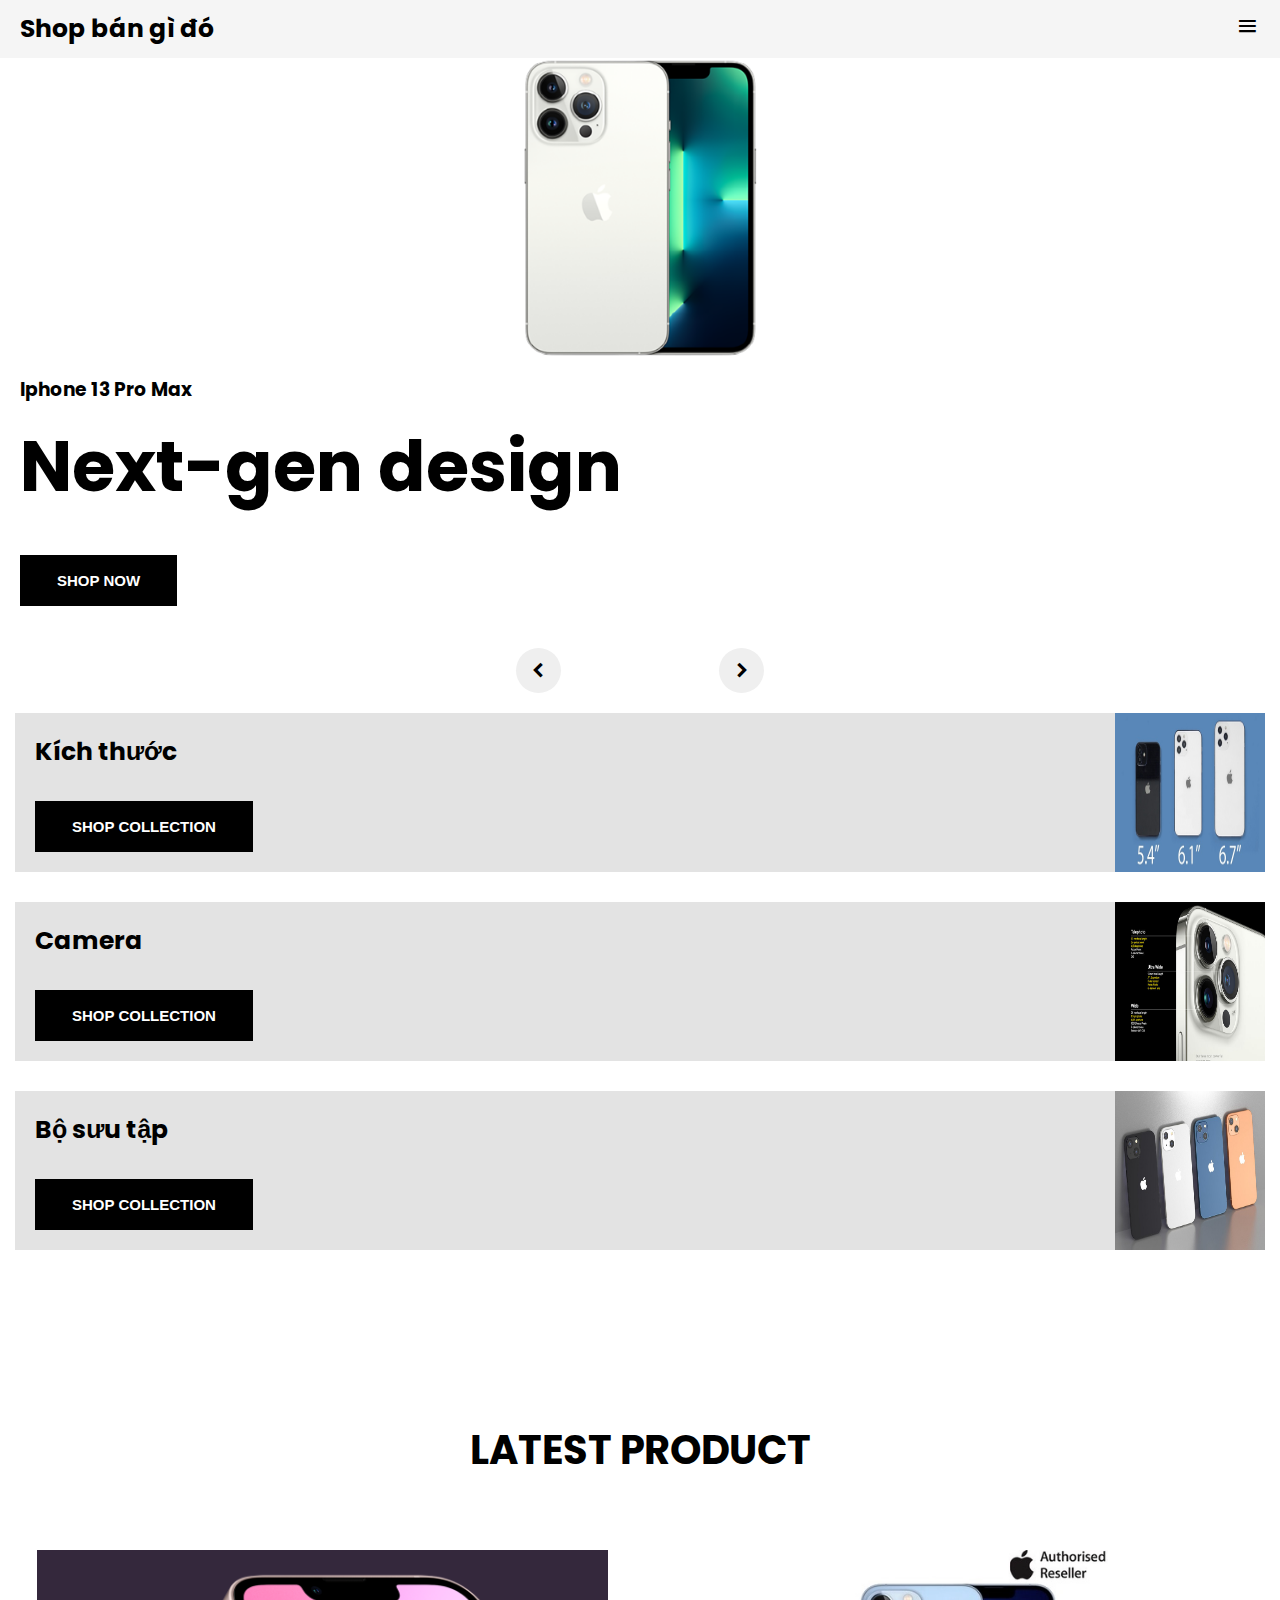
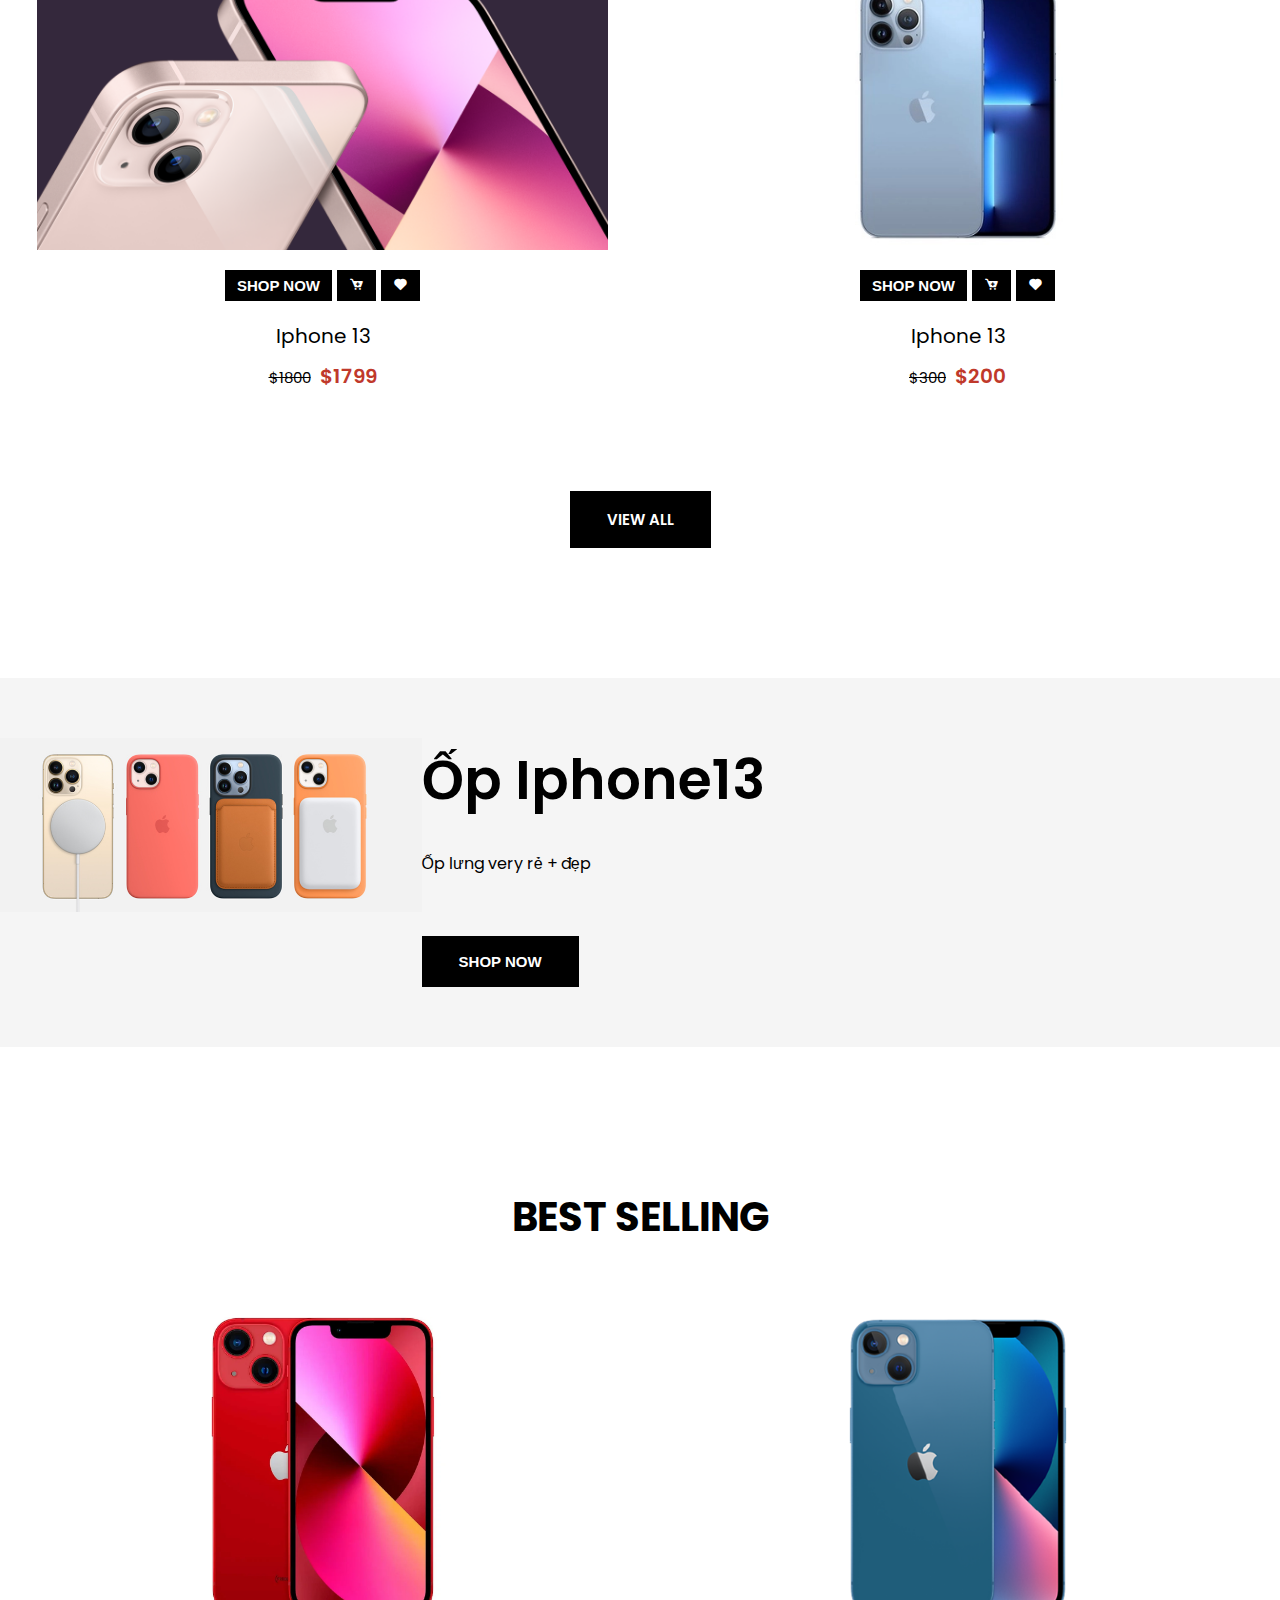
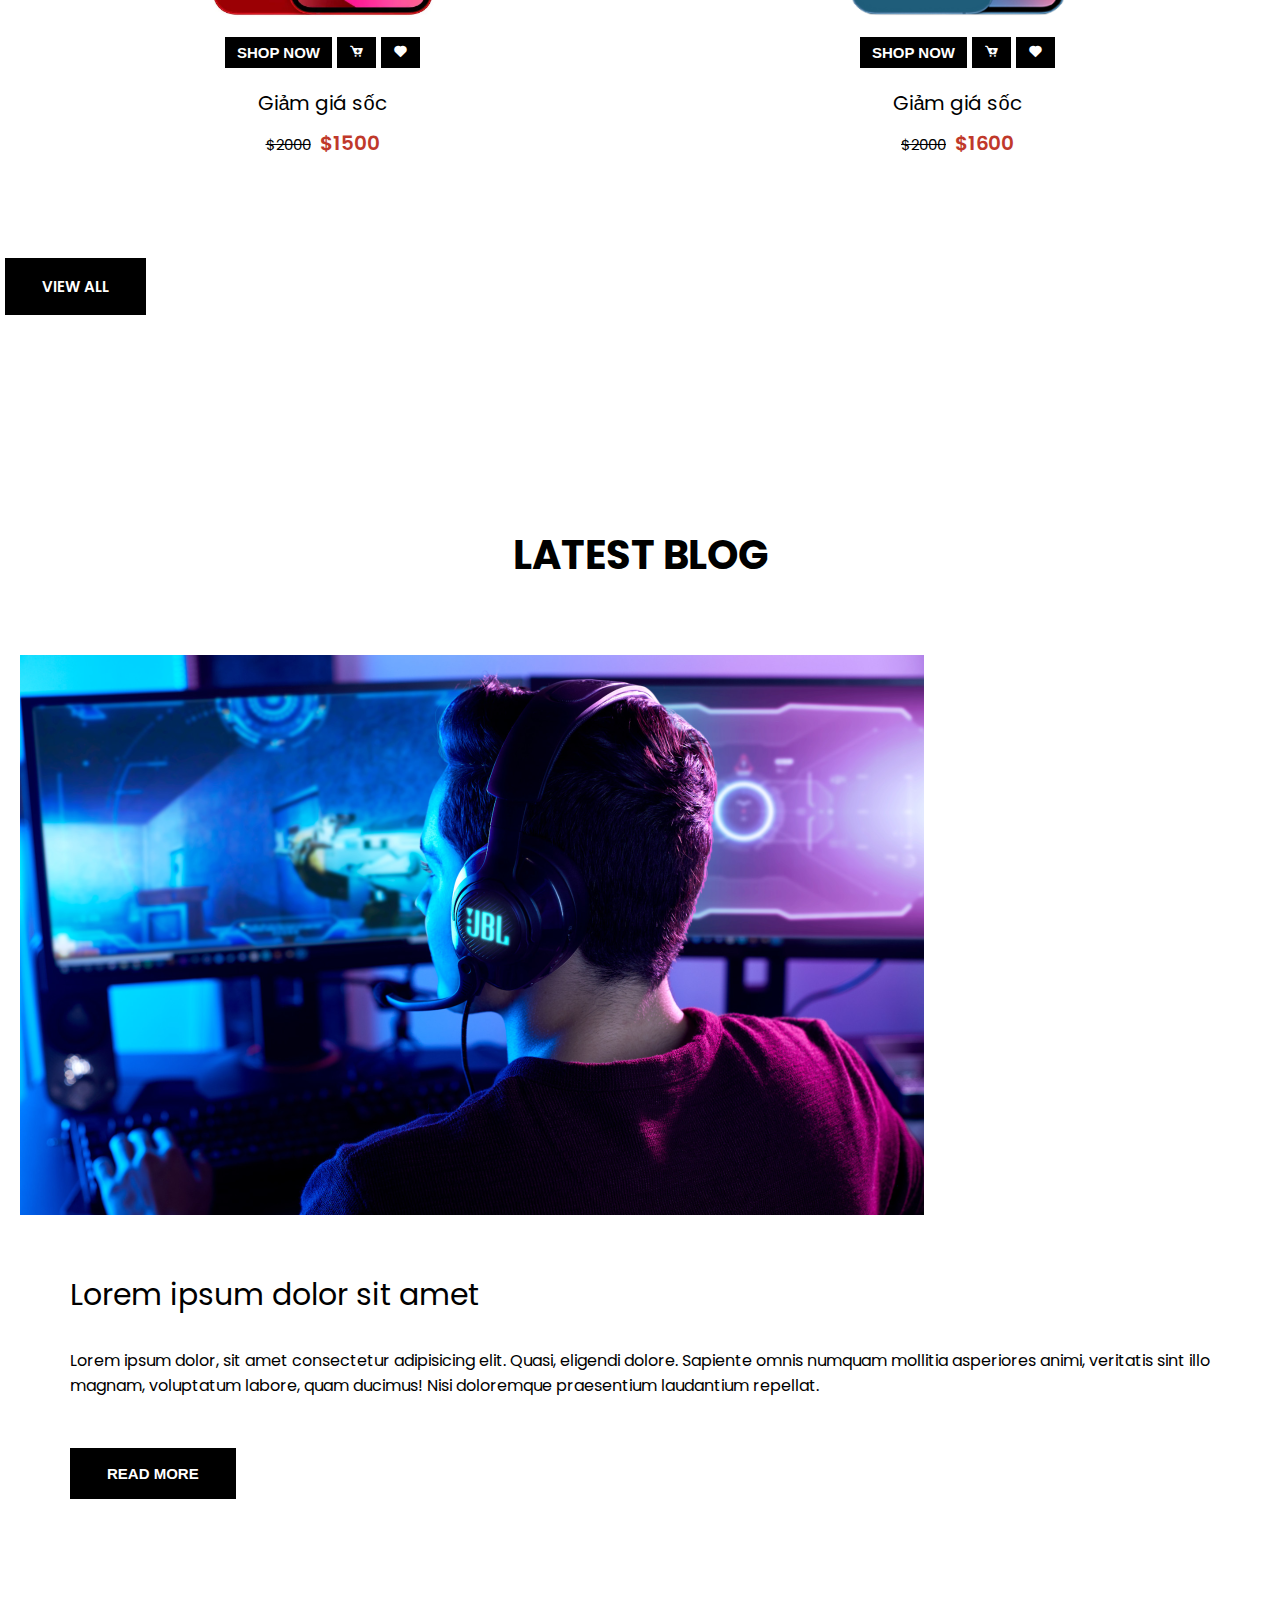
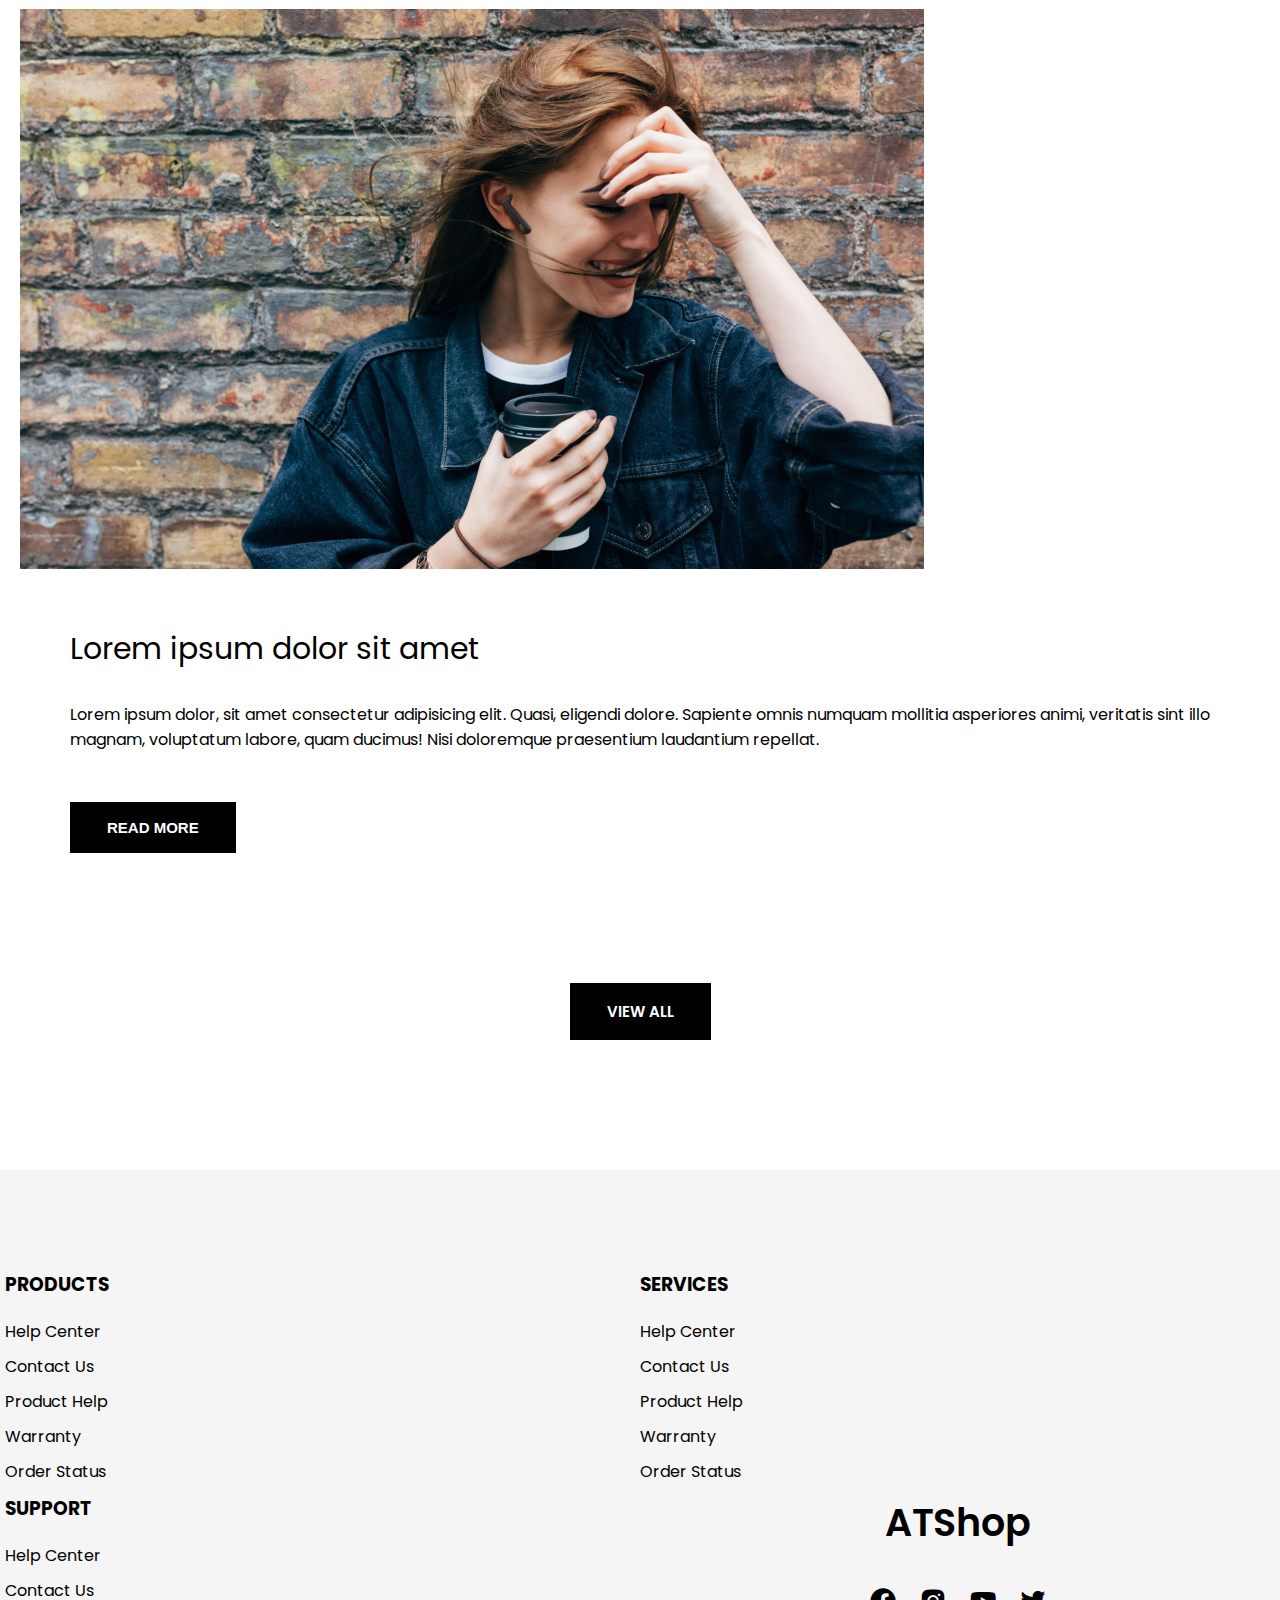
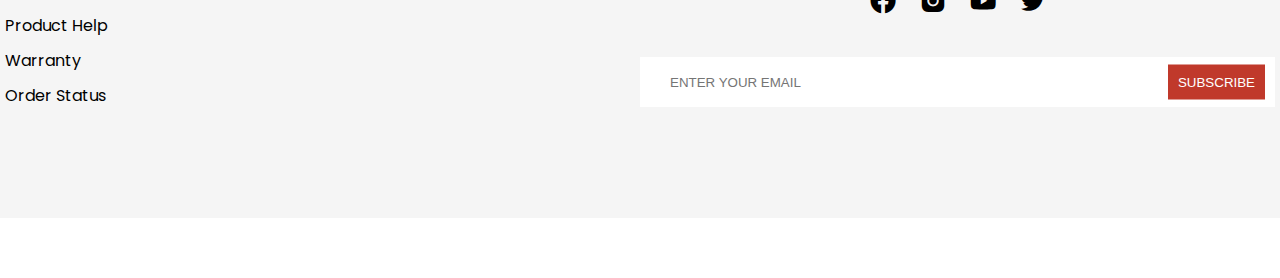
==== commit d9cf48a9: "fix abc" ====
--- a/js/index.html
+++ b/js/index.html
@@ -22,7 +22,7 @@
     <header>
         <!-- mobile menu -->
         <div class="mobile-menu bg-second">
-            <a href="#" class="mb-logo">ATShop</a>
+            <a href="#" class="mb-logo">Shop bán gì đó<i></i></a>
             <span class="mb-menu-toggle" id="mb-menu-toggle">
                 <i class='bx bx-menu'></i>
             </span>
@@ -41,7 +41,7 @@
             <!-- mid header -->
             <div class="bg-main">
                 <div class="mid-header container">
-                    <a href="#" class="logo">ATShop</a>
+                    <a href="#" class="logo">Shop Ip13 uy tín nhất Hà Nội</a>
                     <div class="search">
                         <input type="text" placeholder="Search">
                         <i class='bx bx-search-alt'></i>
@@ -154,13 +154,13 @@
                     <div class="info">
                         <div class="info-content">
                             <h3 class="top-down">
-                                Iphone 13 Pro Mã
+                                Iphone 13 Pro Max
                             </h3>
                             <h2 class="top-down trans-delay-0-2">
                                 Next-gen design
                             </h2>
                             <p class="top-down trans-delay-0-4">
-                                Lorem ipsum dolor sit amet consectetur adipisicing elit. Obcaecati dolor commodi dignissimos culpa, eaque eos necessitatibus possimus veniam, cupiditate rerum deleniti? Libero, ducimus error? Beatae velit dolore sint explicabo! Fugit.
+                                iPhone 13 Pro và iPhone 13 Pro Max là bộ đôi điện thoại thông minh thuộc dòng iPhone được Apple ra mắt vào ngày 14 tháng 9 năm 2021, cùng với bộ đôi iPhone 13 và 13 Mini. Bộ đôi này là phiên bản kế nhiệm của bộ đôi iPhone 12 Pro và iPhone 12 Pro Max với một số nâng cấp
                             </p>
                             <div class="top-down trans-delay-0-6">
                                 <button class="btn-flat btn-hover">
@@ -243,28 +243,28 @@
             <div class="col-4 col-md-12 col-sm-12">
                 <div class="promotion-box">
                     <div class="text">
-                        <h3>Headphone & Earbuds</h3>
+                        <h3>Kích thước</h3>
                         <button class="btn-flat btn-hover"><span>shop collection</span></button>
                     </div>
-                    <img src="./images/JBLHorizon_001_dvHAMaster.png" alt="">
+                    <img src="img/Iphone13_kichthuoc.jpg" alt="">
                 </div>
             </div>
             <div class="col-4 col-md-12 col-sm-12">
                 <div class="promotion-box">
                     <div class="text">
-                        <h3>JBL Quantum Series</h3>
+                        <h3>Camera</h3>
                         <button class="btn-flat btn-hover"><span>shop collection</span></button>
                     </div>
-                    <img src="./images/kisspng-beats-electronics-headphones-apple-beats-studio-red-headphones.png" alt="">
+                    <img src="img/Iphone13_camera.jpg" alt="">
                 </div>
             </div>
             <div class="col-4 col-md-12 col-sm-12">
                 <div class="promotion-box">
                     <div class="text">
-                        <h3>True Wireless Earbuds</h3>
+                        <h3>Bộ sưu tập</h3>
                         <button class="btn-flat btn-hover"><span>shop collection</span></button>
                     </div>
-                    <img src="./images/JBL_TUNE220TWS_ProductImage_Pink_ChargingCaseOpen.png" alt="">
+                    <img src="img/Iphone13_bst1.jpg" alt="">
                 </div>
             </div>
         </div>
@@ -281,8 +281,8 @@
                 <div class="col-3 col-md-6 col-sm-12">
                     <div class="product-card">
                         <div class="product-card-img">
-                            <img src="./images/JBL_Quantum_400_Product Image_Hero 02.png" alt="">
-                            <img src="./images/JBL_Quantum_400_Product Image_Hero Mic Up.webp" alt="">
+                            <img src="img/Iphone13_2.png" alt="">
+                            <img src="img/Iphone13_1.png" alt="">
                         </div>
                         <div class="product-card-info">
                             <div class="product-btn">
@@ -295,11 +295,11 @@
                                 </button>
                             </div>
                             <div class="product-card-name">
-                                JBL Quantum 400
+                                Iphone 13
                             </div>
                             <div class="product-card-price">
-                                <span><del>$300</del></span>
-                                <span class="curr-price">$200</span>
+                                <span><del>$1800</del></span>
+                                <span class="curr-price">$1799</span>
                             </div>
                         </div>
                     </div>
@@ -344,14 +344,14 @@
             <div class="row">
                 <div class="col-4 col-md-4">
                     <div class="sp-item-img">
-                        <img src="./images/kisspng-beats-electronics-headphones-apple-beats-studio-red-headphones.png" alt="">
+                        <img src="img/Iphone13_Ốp.png" alt="">
                     </div>
                 </div>
                 <div class="col-7 col-md-8">
                     <div class="sp-item-info">
-                        <div class="sp-item-name">JBL TUNE 750TNC</div>
+                        <div class="sp-item-name">Ốp Iphone13</div>
                         <p class="sp-item-description">
-                            Lorem ipsum dolor sit amet consectetur adipisicing elit. Labore dignissimos itaque et eaque quod harum vero autem? Reprehenderit enim non voluptate! Qui provident modi est non eius ratione, debitis iure.
+                            Ốp lưng very rẻ + đẹp
                         </p>
                         <button class="btn-flat btn-hover">shop now</button>
                     </div>
@@ -371,8 +371,8 @@
                 <div class="col-3 col-md-6 col-sm-12">
                     <div class="product-card">
                         <div class="product-card-img">
-                            <img src="./images/JBL_Quantum_400_Product Image_Hero 02.png" alt="">
-                            <img src="./images/JBL_Quantum_400_Product Image_Hero Mic Up.webp" alt="">
+                            <img src="./img/Iphone13_mini.webp" alt="">
+                            <img src="./img/Iphone13_Gold.jpg" alt="">
                         </div>
                         <div class="product-card-info">
                             <div class="product-btn">
@@ -385,16 +385,41 @@
                                 </button>
                             </div>
                             <div class="product-card-name">
-                                JBL Quantum 400
+                                Giảm giá sốc
                             </div>
                             <div class="product-card-price">
-                                <span><del>$300</del></span>
-                                <span class="curr-price">$200</span>
-                            </div>
-                        </div>
-                    </div>
-                </div>
-            </div>
+                                <span><del>$2000</del></span>
+                                <span class="curr-price">$1500</span>
+                            </div>
+                        </div>
+                    </div>
+                </div>
+                <div class="col-3 col-md-6 col-sm-12">
+                    <div class="product-card">
+                        <div class="product-card-img">
+                            <img src="img/Iphong13_xanh trời.png" alt="">
+                            <img src="img/Iphone13_xám.png" alt="">
+                        </div>
+                        <div class="product-card-info">
+                            <div class="product-btn">
+                                <button class="btn-flat btn-hover btn-shop-now">shop now</button>
+                                <button class="btn-flat btn-hover btn-cart-add">
+                                    <i class='bx bxs-cart-add'></i>
+                                </button>
+                                <button class="btn-flat btn-hover btn-cart-add">
+                                    <i class='bx bxs-heart'></i>
+                                </button>
+                            </div>
+                            <div class="product-card-name">
+                                Giảm giá sốc
+                            </div>
+                            <div class="product-card-price">
+                                <span><del>$2000</del></span>
+                                <span class="curr-price">$1600</span>
+                            </div>
+                        </div>
+                    </div>
+                </div>
             <div class="section-footer">
                 <a href="./products.html" class="btn-flat btn-hover">view all</a>
             </div>
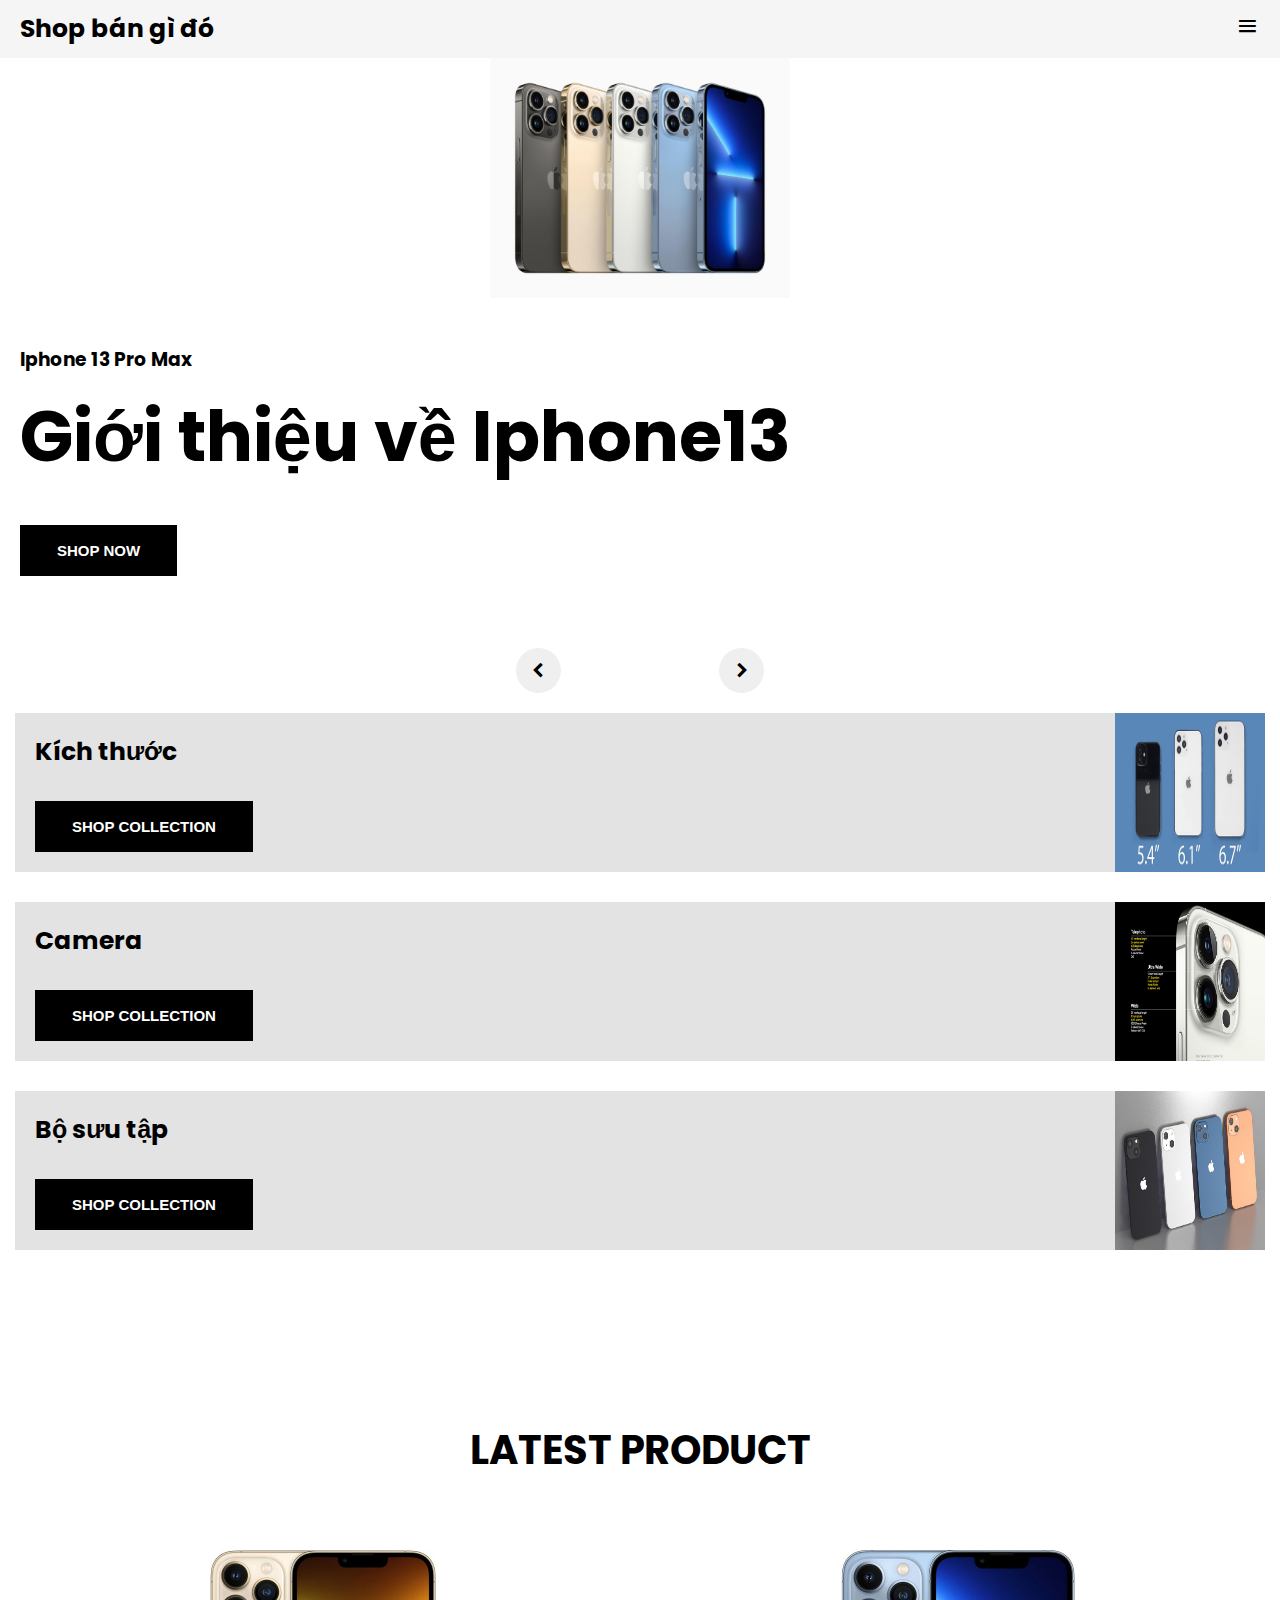
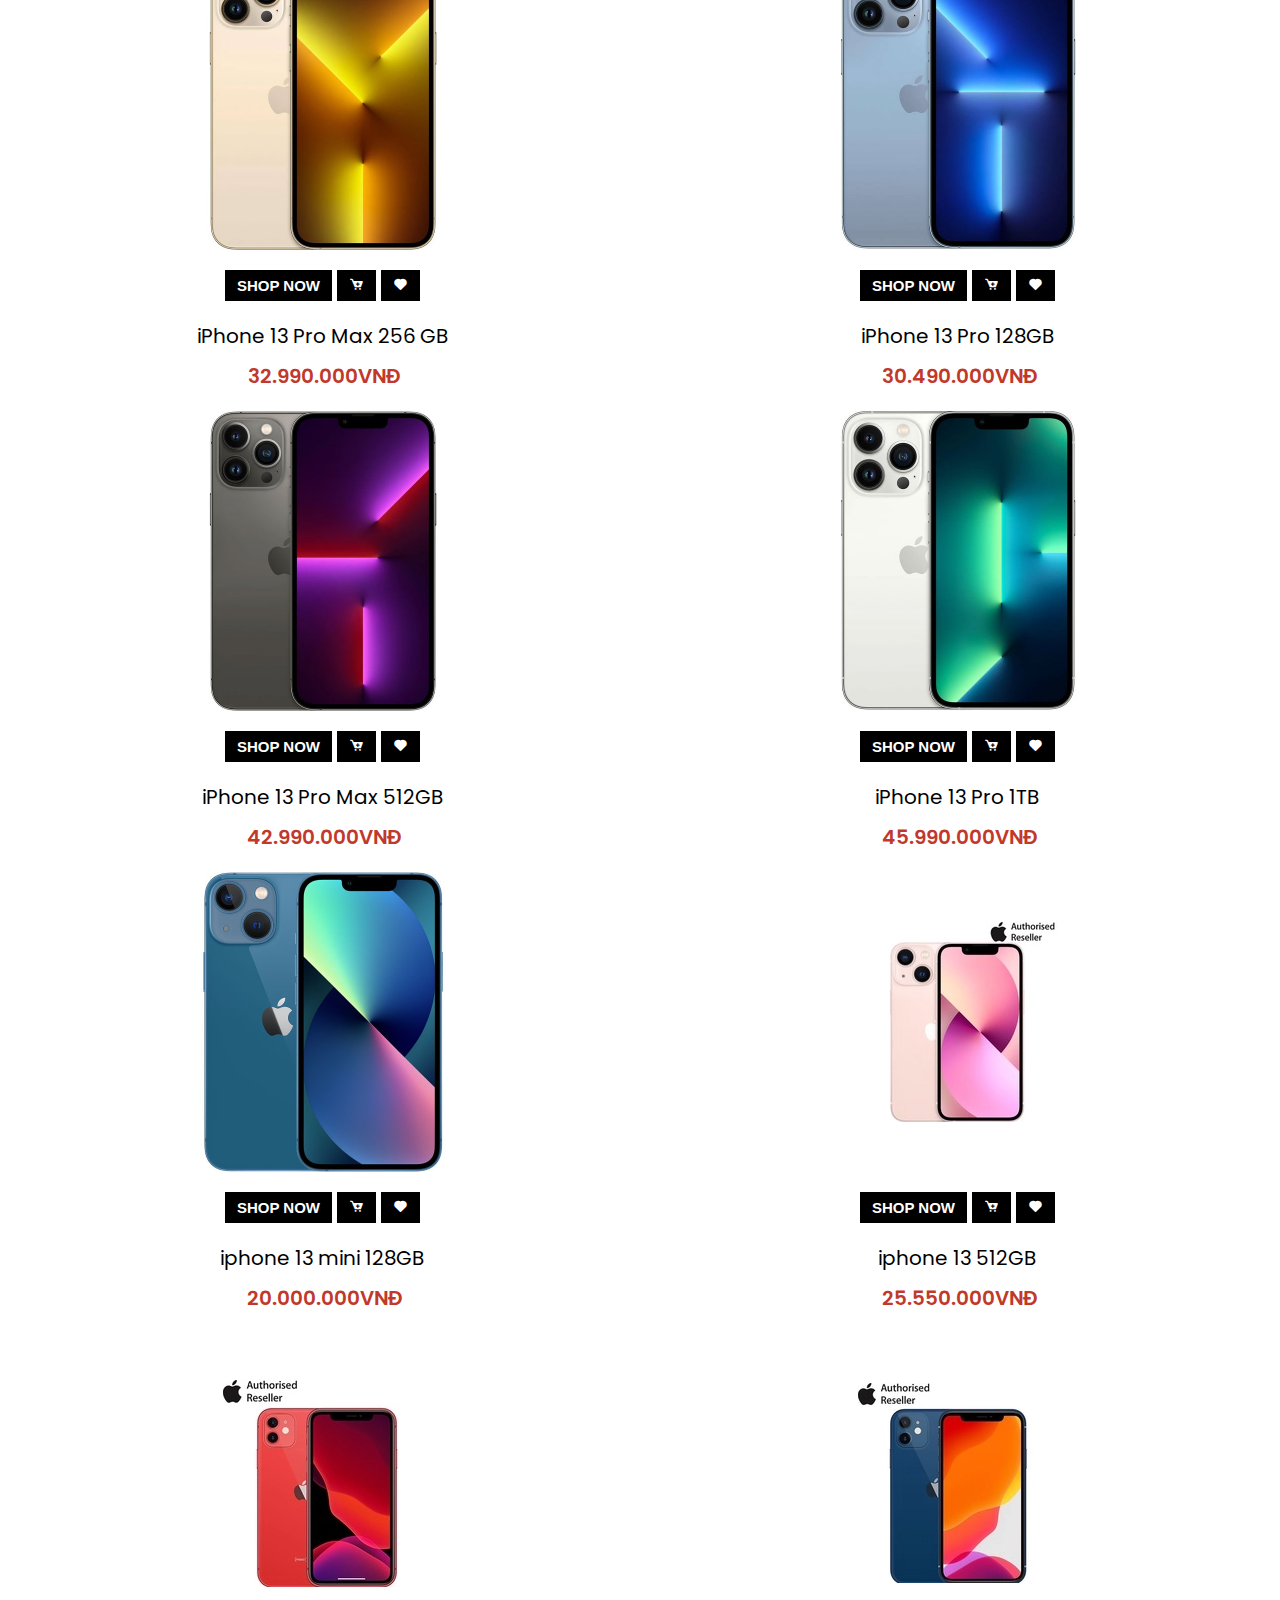
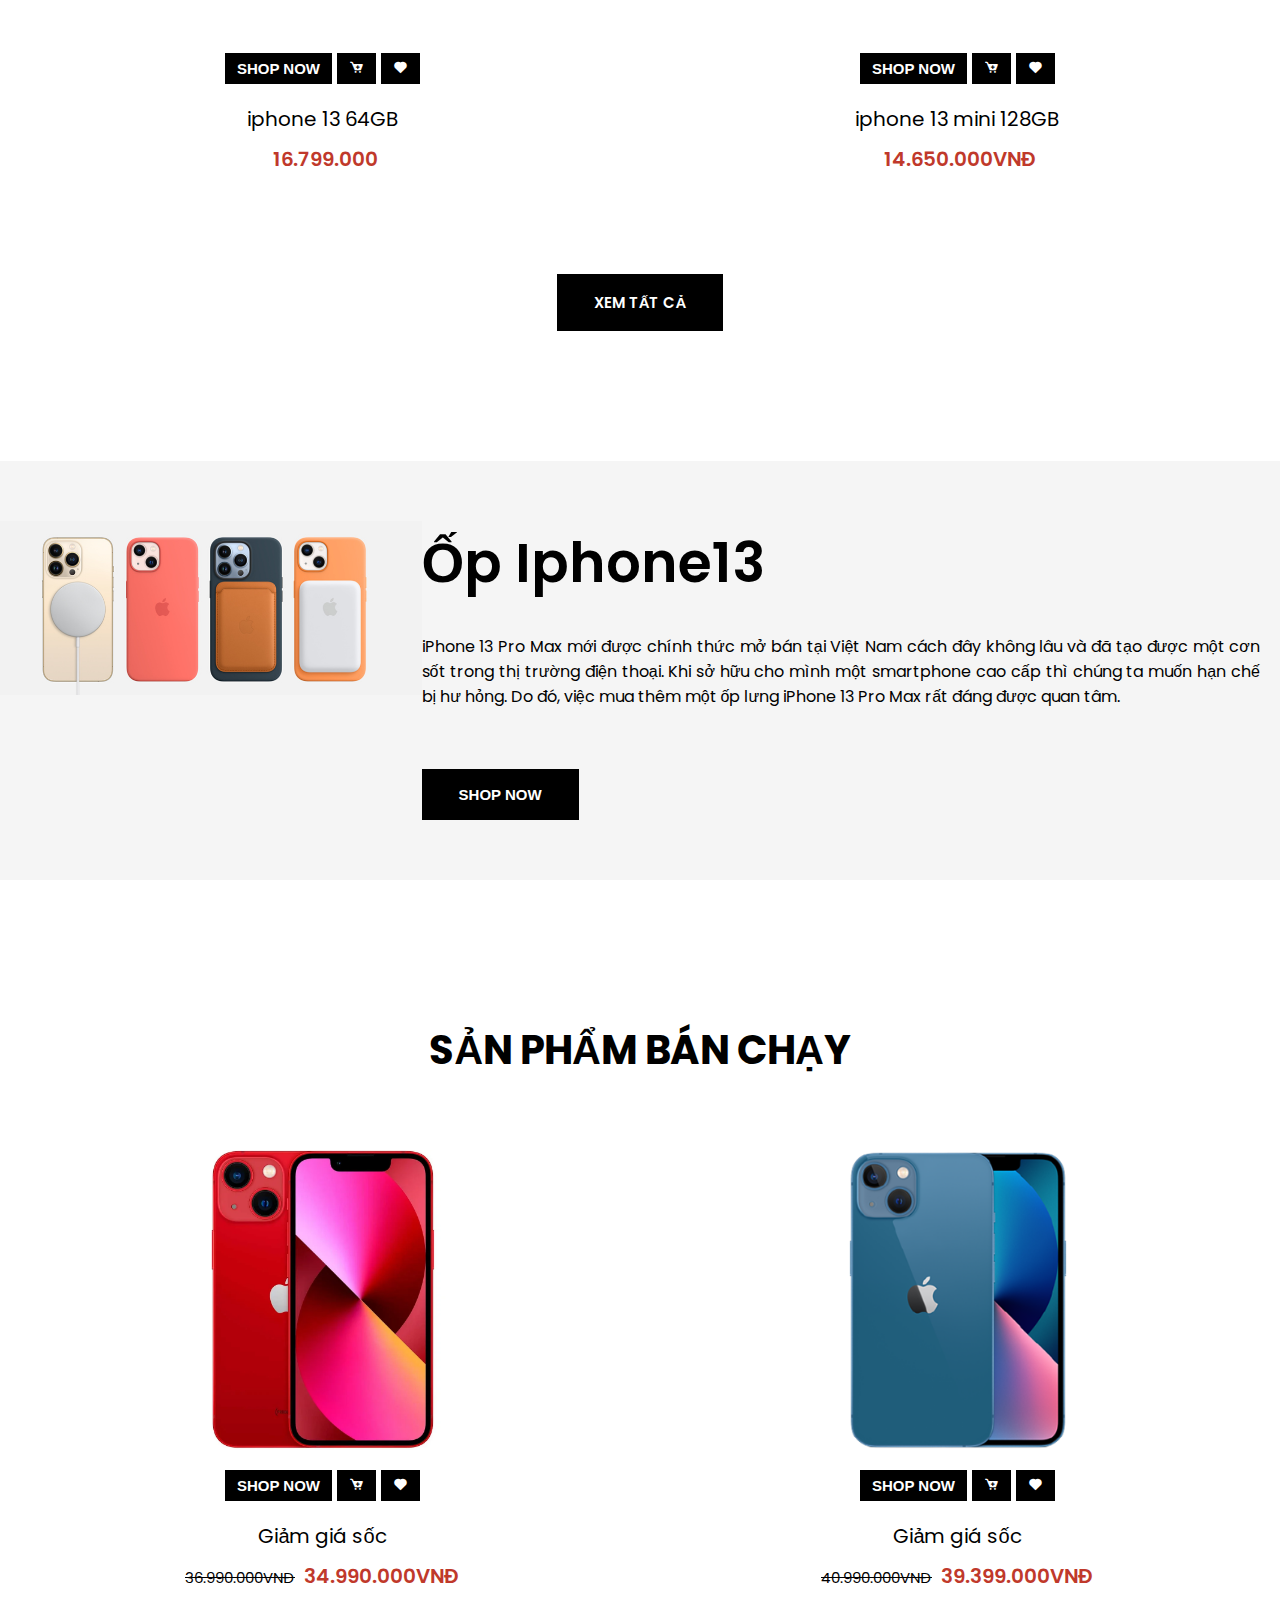
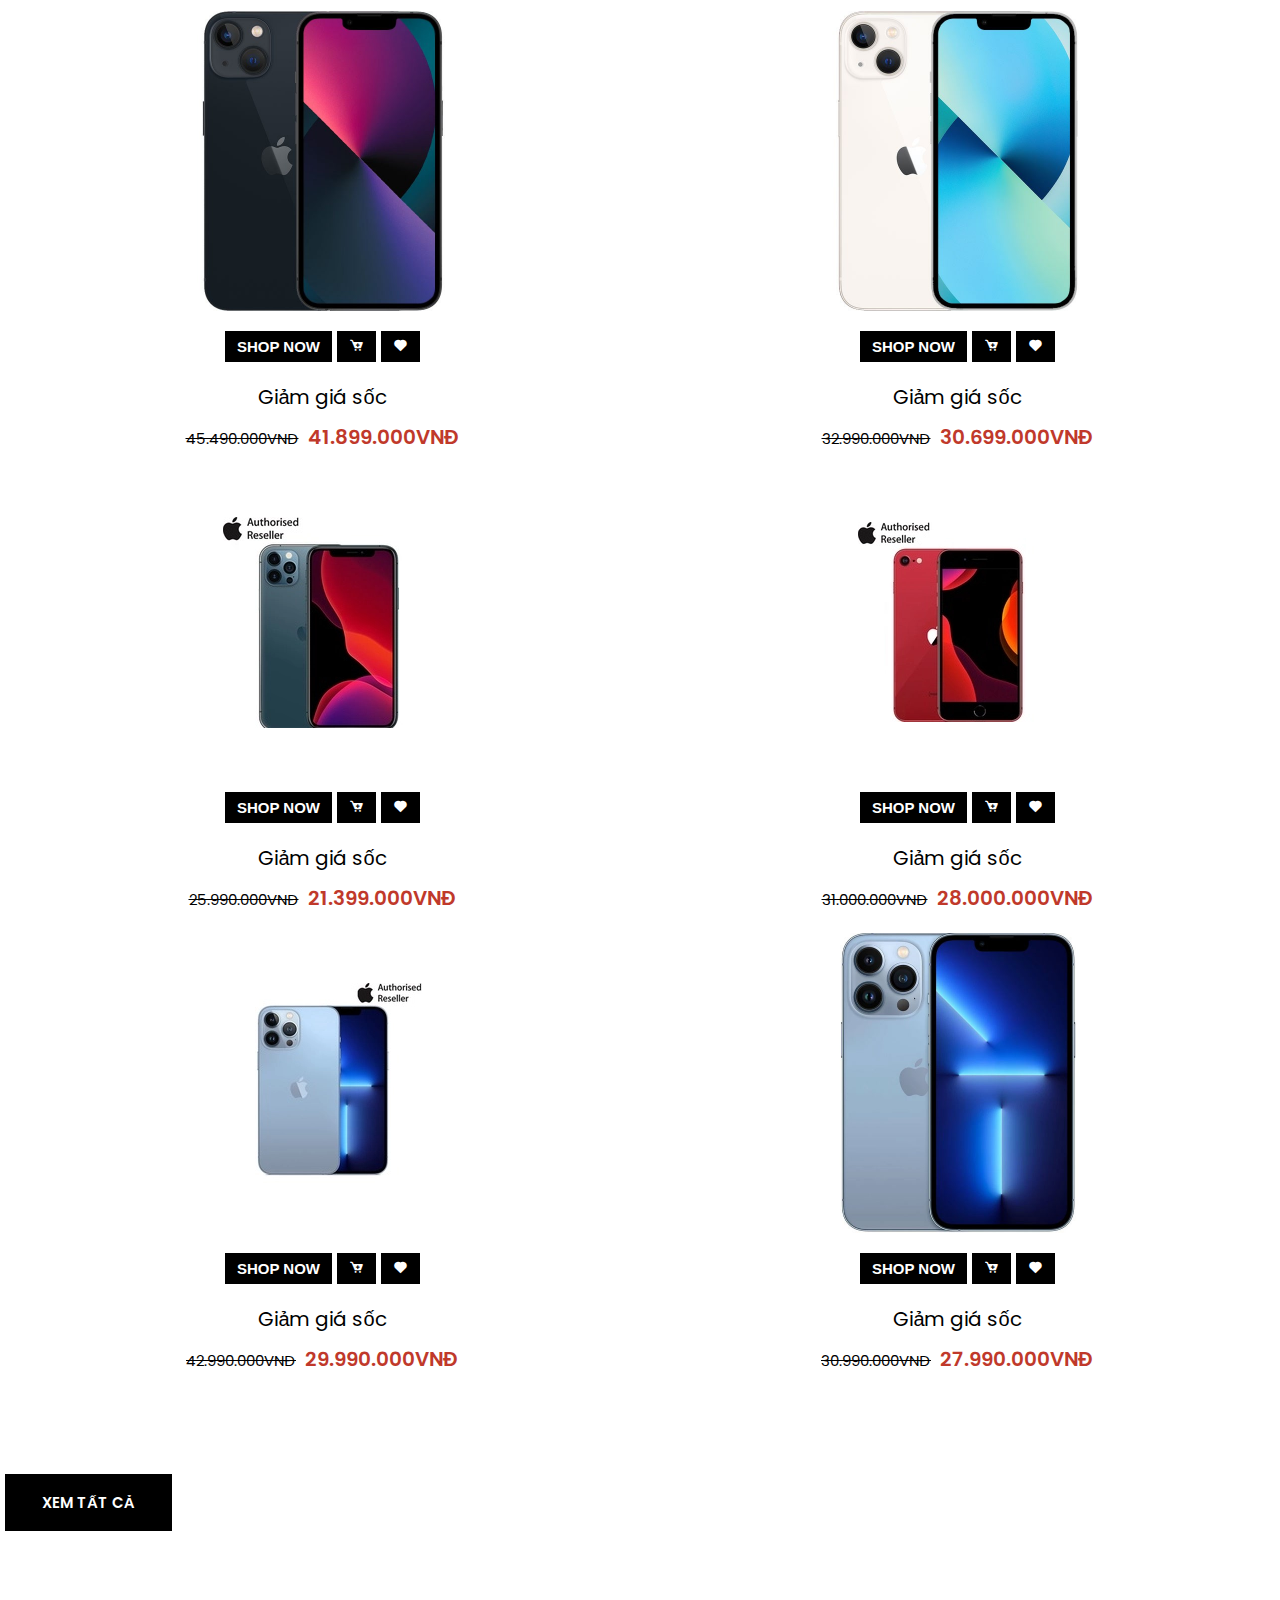
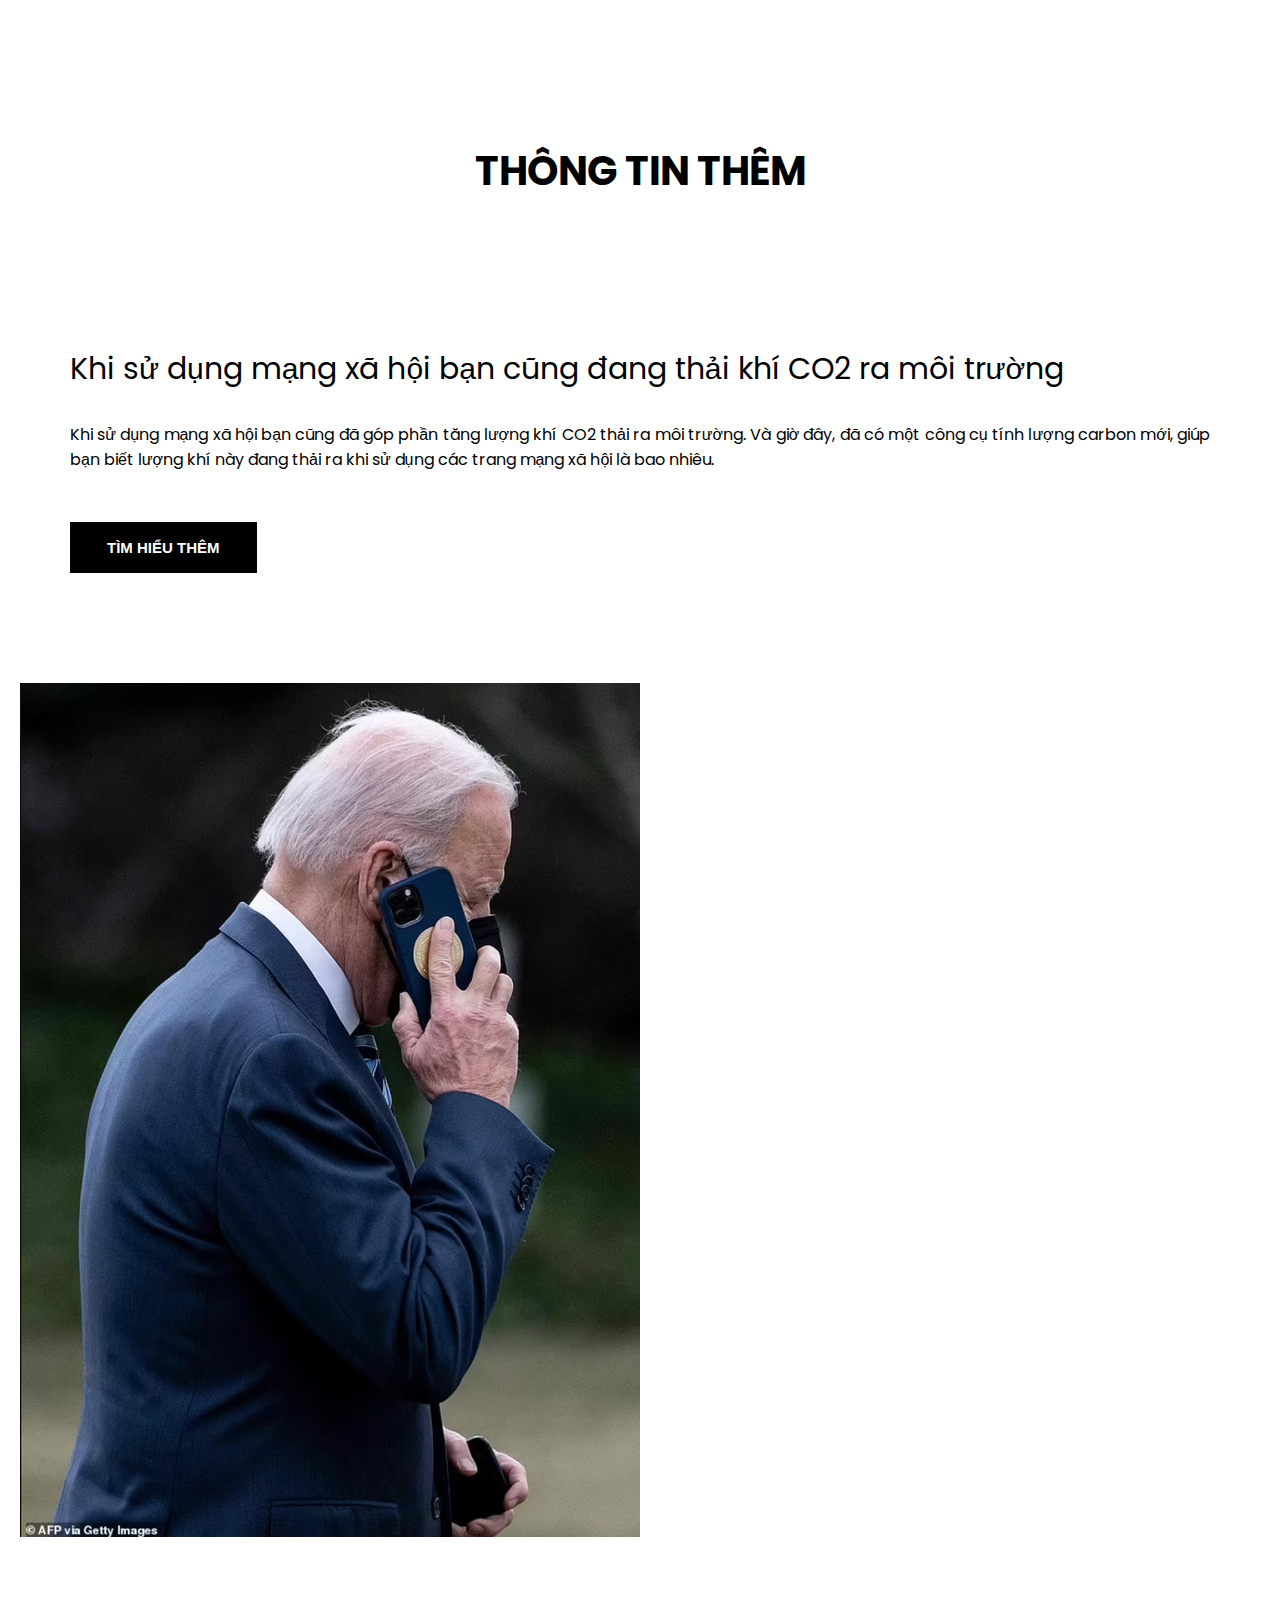
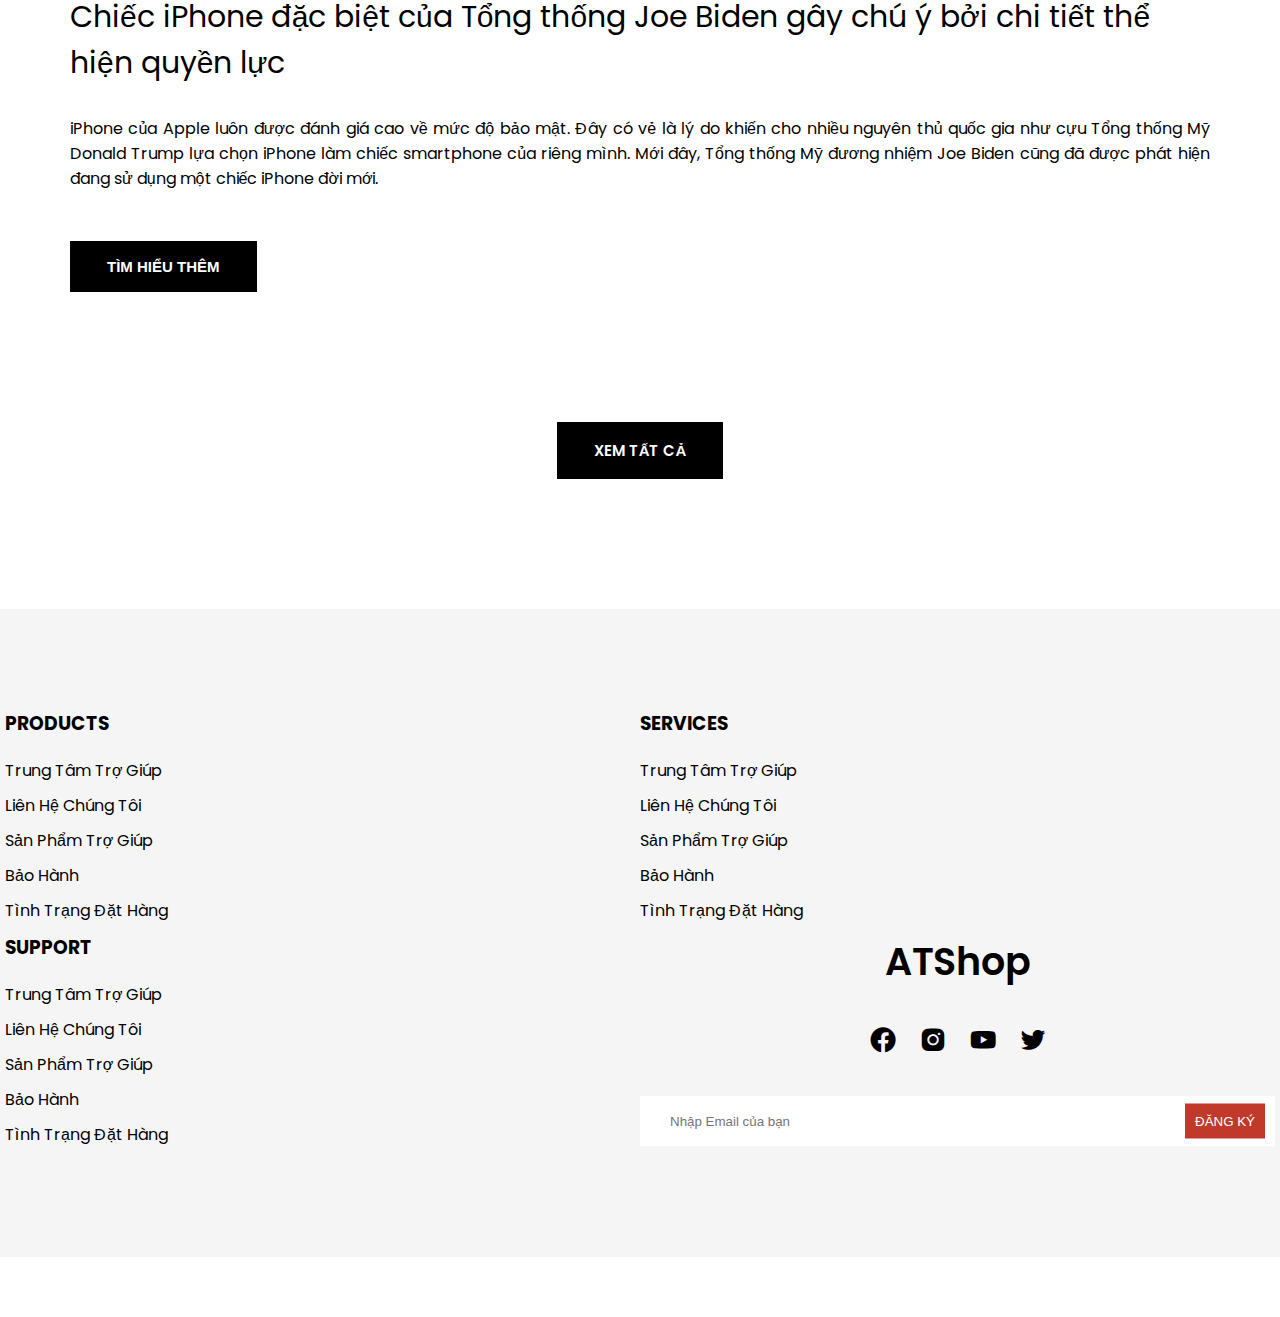
==== commit a4be4b2c: "dự án XYZ" ====
--- a/js/index.html
+++ b/js/index.html
@@ -58,53 +58,53 @@
             <div class="bg-second">
                 <div class="bottom-header container">
                     <ul class="main-menu">
-                        <li><a href="#">home</a></li>
+                        <li><a href="#">Trang chủ</a></li>
                         <!-- mega menu -->
                         <li class="mega-dropdown">
-                            <a href="./products.html">Shop<i class='bx bxs-chevron-down'></i></a>
+                            <a href="./products.html">Cửa hàng<i class='bx bxs-chevron-down'></i></a>
                             <div class="mega-content">
                                 <div class="row">
                                     <div class="col-3 col-md-12">
                                         <div class="box">
-                                            <h3>Categories</h3>
+                                            <h3>Điện thoại</h3>
                                             <ul>
-                                                <li><a href="#">Wireless</a></li>
-                                                <li><a href="#">Inear headphone</a></li>
-                                                <li><a href="#">Overear headphone</a></li>
-                                                <li><a href="#">sport headphone</a></li>
+                                                <li><a href="#">Apple</a></li>
+                                                <li><a href="#">Samsung</a></li>
+                                                <li><a href="#">Xiaomi</a></li>
+                                                <li><a href="#">Vsmart</a></li>
                                             </ul>
                                         </div>
                                     </div>
                                     <div class="col-3 col-md-12">
                                         <div class="box">
-                                            <h3>Categories</h3>
+                                            <h3>Laptop, PC, Màn hình</h3>
                                             <ul>
-                                                <li><a href="#">Wireless</a></li>
-                                                <li><a href="#">Inear headphone</a></li>
-                                                <li><a href="#">Overear headphone</a></li>
-                                                <li><a href="#">sport headphone</a></li>
+                                                <li><a href="#">Mac</a></li>
+                                                <li><a href="#">Lenovo</a></li>
+                                                <li><a href="#">Microsoft Surface</a></li>
+                                                <li><a href="#">Máy tính để bàn</a></li>
                                             </ul>
                                         </div>
                                     </div>
                                     <div class="col-3 col-md-12">
                                         <div class="box">
-                                            <h3>Categories</h3>
+                                            <h3>Tablet</h3>
                                             <ul>
-                                                <li><a href="#">Wireless</a></li>
-                                                <li><a href="#">Inear headphone</a></li>
-                                                <li><a href="#">Overear headphone</a></li>
-                                                <li><a href="#">sport headphone</a></li>
+                                                <li><a href="#">iPad Pro</a></li>
+                                                <li><a href="#">iPad 10.2</a></li>
+                                                <li><a href="#">iPad Air</a></li>
+                                                <li><a href="#">iPad Mini</a></li>
                                             </ul>
                                         </div>
                                     </div>
                                     <div class="col-3 col-md-12">
                                         <div class="box">
-                                            <h3>Categories</h3>
+                                            <h3>Âm thanh</h3>
                                             <ul>
-                                                <li><a href="#">Wireless</a></li>
-                                                <li><a href="#">Inear headphone</a></li>
-                                                <li><a href="#">Overear headphone</a></li>
-                                                <li><a href="#">sport headphone</a></li>
+                                                <li><a href="#">Loa</a></li>
+                                                <li><a href="#">Tai nghe</a></li>
+                                                <li><a href="#">Phụ kiện</a></li>
+                                                <li><a href="#">Phòng thu âm</a></li>
                                             </ul>
                                         </div>
                                     </div>
@@ -112,22 +112,22 @@
                                 <div class="row img-row">
                                     <div class="col-3">
                                         <div class="box">
-                                            <img src="./images/kisspng-beats-electronics-headphones-apple-beats-studio-red-headphones.png" alt="">
+                                            <img src="img/điện thoại.jpg" alt="">
                                         </div>
                                     </div>
                                     <div class="col-3">
                                         <div class="box">
-                                            <img src="./images/JBL_TUNE220TWS_ProductImage_Pink_ChargingCaseOpen.png" alt="">
+                                            <img src="img/laptop.jpg" alt="">
                                         </div>
                                     </div>
                                     <div class="col-3">
                                         <div class="box">
-                                            <img src="./images/JBL_JR 310BT_Product Image_Hero_Skyblue.png" alt="">
+                                            <img src="img/tablet.jpg" alt="">
                                         </div>
                                     </div>
                                     <div class="col-3">
                                         <div class="box">
-                                            <img src="./images/JBLHorizon_001_dvHAMaster.png" alt="">
+                                            <img src="img/âm thanh.jpg" alt="">
                                         </div>
                                     </div>
                                 </div>
@@ -135,7 +135,7 @@
                         </li>
                         <!-- end mega menu -->
                         <li><a href="#">blog</a></li>
-                        <li><a href="#">contact</a></li>
+                        <li><a href="#">Liên hệ</a></li>
                     </ul>
                 </div>
             </div>
@@ -157,7 +157,7 @@
                                 Iphone 13 Pro Max
                             </h3>
                             <h2 class="top-down trans-delay-0-2">
-                                Next-gen design
+                                Giới thiệu về Iphone13
                             </h2>
                             <p class="top-down trans-delay-0-4">
                                 iPhone 13 Pro và iPhone 13 Pro Max là bộ đôi điện thoại thông minh thuộc dòng iPhone được Apple ra mắt vào ngày 14 tháng 9 năm 2021, cùng với bộ đôi iPhone 13 và 13 Mini. Bộ đôi này là phiên bản kế nhiệm của bộ đôi iPhone 12 Pro và iPhone 12 Pro Max với một số nâng cấp
@@ -170,7 +170,7 @@
                         </div>
                     </div>
                     <div class="img top-down">
-                        <img src="./img/iphone13.png" alt="">
+                        <img src="img/61695e5228e76.image.jpg" alt="">
                     </div>
                 </div>
                 <!-- end slide item -->
@@ -281,58 +281,198 @@
                 <div class="col-3 col-md-6 col-sm-12">
                     <div class="product-card">
                         <div class="product-card-img">
-                            <img src="img/Iphone13_2.png" alt="">
-                            <img src="img/Iphone13_1.png" alt="">
-                        </div>
-                        <div class="product-card-info">
-                            <div class="product-btn">
-                                <button class="btn-flat btn-hover btn-shop-now">shop now</button>
-                                <button class="btn-flat btn-hover btn-cart-add">
-                                    <i class='bx bxs-cart-add'></i>
-                                </button>
-                                <button class="btn-flat btn-hover btn-cart-add">
-                                    <i class='bx bxs-heart'></i>
-                                </button>
-                            </div>
-                            <div class="product-card-name">
-                                Iphone 13
-                            </div>
-                            <div class="product-card-price">
-                                <span><del>$1800</del></span>
-                                <span class="curr-price">$1799</span>
-                            </div>
-                        </div>
-                    </div>
-                </div>
-                <div class="col-3 col-md-6 col-sm-12">
-                    <div class="product-card">
-                        <div class="product-card-img">
-                            <img src="./img/iphone13_xanh.webp" alt="">
-                            <img src="./img/iphone13_all.webp" alt="">
-                        </div>
-                        <div class="product-card-info">
-                            <div class="product-btn">
-                                <button class="btn-flat btn-hover btn-shop-now">shop now</button>
-                                <button class="btn-flat btn-hover btn-cart-add">
-                                    <i class='bx bxs-cart-add'></i>
-                                </button>
-                                <button class="btn-flat btn-hover btn-cart-add">
-                                    <i class='bx bxs-heart'></i>
-                                </button>
-                            </div>
-                            <div class="product-card-name">
-                                Iphone 13
-                            </div>
-                            <div class="product-card-price">
-                                <span><del>$300</del></span>
-                                <span class="curr-price">$200</span>
+                            <img src="img/iPhone 13 Pro Max 256 GB.jpg" alt="">
+                        </div>
+                        <div class="product-card-info">
+                            <div class="product-btn">
+                                <button class="btn-flat btn-hover btn-shop-now">shop now</button>
+                                <button class="btn-flat btn-hover btn-cart-add">
+                                    <i class='bx bxs-cart-add'></i>
+                                </button>
+                                <button class="btn-flat btn-hover btn-cart-add">
+                                    <i class='bx bxs-heart'></i>
+                                </button>
+                            </div>
+                            <div class="product-card-name">
+                                iPhone 13 Pro Max 256 GB
+                            </div>
+                            <div class="product-card-price">
+                                <span class="curr-price">32.990.000VNĐ</span>
+                            </div>
+                        </div>
+                    </div>
+                </div>
+                <div class="col-3 col-md-6 col-sm-12">
+                    <div class="product-card">
+                        <div class="product-card-img">
+                            <img src="img/iPhone 13 Pro 128GB.jpg" alt="">
+                        </div>
+                        <div class="product-card-info">
+                            <div class="product-btn">
+                                <button class="btn-flat btn-hover btn-shop-now">shop now</button>
+                                <button class="btn-flat btn-hover btn-cart-add">
+                                    <i class='bx bxs-cart-add'></i>
+                                </button>
+                                <button class="btn-flat btn-hover btn-cart-add">
+                                    <i class='bx bxs-heart'></i>
+                                </button>
+                            </div>
+                            <div class="product-card-name">
+                                iPhone 13 Pro 128GB
+                            </div>
+                            <div class="product-card-price">
+                                <span class="curr-price">30.490.000VNĐ</span>
+                            </div>
+                        </div>
+                    </div>
+                </div>
+                <div class="col-3 col-md-6 col-sm-12">
+                    <div class="product-card">
+                        <div class="product-card-img">
+                            <img src="img/iPhone 13 Pro Max 512GB.jpg" alt="">
+                        </div>
+                        <div class="product-card-info">
+                            <div class="product-btn">
+                                <button class="btn-flat btn-hover btn-shop-now">shop now</button>
+                                <button class="btn-flat btn-hover btn-cart-add">
+                                    <i class='bx bxs-cart-add'></i>
+                                </button>
+                                <button class="btn-flat btn-hover btn-cart-add">
+                                    <i class='bx bxs-heart'></i>
+                                </button>
+                            </div>
+                            <div class="product-card-name">
+                                iPhone 13 Pro Max 512GB
+                            </div>
+                            <div class="product-card-price">
+                                <span class="curr-price">42.990.000VNĐ</span>
+                            </div>
+                        </div>
+                    </div>
+                </div>
+                <div class="col-3 col-md-6 col-sm-12">
+                    <div class="product-card">
+                        <div class="product-card-img">
+                            <img src="img/iPhone 13 Pro 1TB.jpg" alt="">
+                        </div>
+                        <div class="product-card-info">
+                            <div class="product-btn">
+                                <button class="btn-flat btn-hover btn-shop-now">shop now</button>
+                                <button class="btn-flat btn-hover btn-cart-add">
+                                    <i class='bx bxs-cart-add'></i>
+                                </button>
+                                <button class="btn-flat btn-hover btn-cart-add">
+                                    <i class='bx bxs-heart'></i>
+                                </button>
+                            </div>
+                            <div class="product-card-name">
+                                iPhone 13 Pro 1TB
+                            </div>
+                            <div class="product-card-price">
+                                <span class="curr-price">45.990.000VNĐ</span>
+                            </div>
+                        </div>
+                    </div>
+                </div>
+                <div class="col-3 col-md-6 col-sm-12">
+                    <div class="product-card">
+                        <div class="product-card-img">
+                            <img src="img/iphone 13 mini 128GB.jpg" alt="">
+                        </div>
+                        <div class="product-card-info">
+                            <div class="product-btn">
+                                <button class="btn-flat btn-hover btn-shop-now">shop now</button>
+                                <button class="btn-flat btn-hover btn-cart-add">
+                                    <i class='bx bxs-cart-add'></i>
+                                </button>
+                                <button class="btn-flat btn-hover btn-cart-add">
+                                    <i class='bx bxs-heart'></i>
+                                </button>
+                            </div>
+                            <div class="product-card-name">
+                                iphone 13 mini 128GB
+                            </div>
+                            <div class="product-card-price">
+                                <span class="curr-price">20.000.000VNĐ</span>
+                            </div>
+                        </div>
+                    </div>
+                </div>
+                <div class="col-3 col-md-6 col-sm-12">
+                    <div class="product-card">
+                        <div class="product-card-img">
+                            <img src="img/iphone 13 512GB.webp" alt="">
+                        </div>
+                        <div class="product-card-info">
+                            <div class="product-btn">
+                                <button class="btn-flat btn-hover btn-shop-now">shop now</button>
+                                <button class="btn-flat btn-hover btn-cart-add">
+                                    <i class='bx bxs-cart-add'></i>
+                                </button>
+                                <button class="btn-flat btn-hover btn-cart-add">
+                                    <i class='bx bxs-heart'></i>
+                                </button>
+                            </div>
+                            <div class="product-card-name">
+                                iphone 13 512GB
+                            </div>
+                            <div class="product-card-price">
+                                <span class="curr-price">25.550.000VNĐ</span>
+                            </div>
+                        </div>
+                    </div>
+                </div>
+                <div class="col-3 col-md-6 col-sm-12">
+                    <div class="product-card">
+                        <div class="product-card-img">
+                            <img src="img/iphone-13 64GB.webp" alt="">
+                        </div>
+                        <div class="product-card-info">
+                            <div class="product-btn">
+                                <button class="btn-flat btn-hover btn-shop-now">shop now</button>
+                                <button class="btn-flat btn-hover btn-cart-add">
+                                    <i class='bx bxs-cart-add'></i>
+                                </button>
+                                <button class="btn-flat btn-hover btn-cart-add">
+                                    <i class='bx bxs-heart'></i>
+                                </button>
+                            </div>
+                            <div class="product-card-name">
+                                iphone 13 64GB
+                            </div>
+                            <div class="product-card-price">
+                                <span class="curr-price">16.799.000</span>
+                            </div>
+                        </div>
+                    </div>
+                </div>
+                <div class="col-3 col-md-6 col-sm-12">
+                    <div class="product-card">
+                        <div class="product-card-img">
+                            <img src="img/iphone 13 mini 128GB.webp" alt="">
+                        </div>
+                        <div class="product-card-info">
+                            <div class="product-btn">
+                                <button class="btn-flat btn-hover btn-shop-now">shop now</button>
+                                <button class="btn-flat btn-hover btn-cart-add">
+                                    <i class='bx bxs-cart-add'></i>
+                                </button>
+                                <button class="btn-flat btn-hover btn-cart-add">
+                                    <i class='bx bxs-heart'></i>
+                                </button>
+                            </div>
+                            <div class="product-card-name">
+                                iphone 13 mini 128GB
+                            </div>
+                            <div class="product-card-price">
+                                <span class="curr-price">14.650.000VNĐ</span>
                             </div>
                         </div>
                     </div>
                 </div>
             </div>
             <div class="section-footer">
-                <a href="./products.html" class="btn-flat btn-hover">view all</a>
+                <a href="./products.html" class="btn-flat btn-hover">Xem tất cả</a>
             </div>
         </div>
     </div>
@@ -351,7 +491,7 @@
                     <div class="sp-item-info">
                         <div class="sp-item-name">Ốp Iphone13</div>
                         <p class="sp-item-description">
-                            Ốp lưng very rẻ + đẹp
+                            iPhone 13 Pro Max mới được chính thức mở bán tại Việt Nam cách đây không lâu và đã tạo được một cơn sốt trong thị trường điện thoại. Khi sở hữu cho mình một smartphone cao cấp thì chúng ta muốn hạn chế bị hư hỏng. Do đó, việc mua thêm một ốp lưng iPhone 13 Pro Max rất đáng được quan tâm.
                         </p>
                         <button class="btn-flat btn-hover">shop now</button>
                     </div>
@@ -365,14 +505,13 @@
     <div class="section">
         <div class="container">
             <div class="section-header">
-                <h2>best selling</h2>
+                <h2>sản phẩm bán chạy</h2>
             </div>
             <div class="row" id="best-products">
                 <div class="col-3 col-md-6 col-sm-12">
                     <div class="product-card">
                         <div class="product-card-img">
                             <img src="./img/Iphone13_mini.webp" alt="">
-                            <img src="./img/Iphone13_Gold.jpg" alt="">
                         </div>
                         <div class="product-card-info">
                             <div class="product-btn">
@@ -388,8 +527,8 @@
                                 Giảm giá sốc
                             </div>
                             <div class="product-card-price">
-                                <span><del>$2000</del></span>
-                                <span class="curr-price">$1500</span>
+                                <span><del>36.990.000VNĐ</del></span>
+                                <span class="curr-price">34.990.000VNĐ</span>
                             </div>
                         </div>
                     </div>
@@ -398,7 +537,6 @@
                     <div class="product-card">
                         <div class="product-card-img">
                             <img src="img/Iphong13_xanh trời.png" alt="">
-                            <img src="img/Iphone13_xám.png" alt="">
                         </div>
                         <div class="product-card-info">
                             <div class="product-btn">
@@ -414,14 +552,164 @@
                                 Giảm giá sốc
                             </div>
                             <div class="product-card-price">
-                                <span><del>$2000</del></span>
-                                <span class="curr-price">$1600</span>
+                                <span><del>40.990.000VNĐ</del></span>
+                                <span class="curr-price">39.399.000VNĐ</span>
+                            </div>
+                        </div>
+                    </div>
+                </div>
+                <div class="col-3 col-md-6 col-sm-12">
+                    <div class="product-card">
+                        <div class="product-card-img">
+                            <img src="img/iphone-13-midnight-2-600x600.jpg" alt="">
+                        </div>
+                        <div class="product-card-info">
+                            <div class="product-btn">
+                                <button class="btn-flat btn-hover btn-shop-now">shop now</button>
+                                <button class="btn-flat btn-hover btn-cart-add">
+                                    <i class='bx bxs-cart-add'></i>
+                                </button>
+                                <button class="btn-flat btn-hover btn-cart-add">
+                                    <i class='bx bxs-heart'></i>
+                                </button>
+                            </div>
+                            <div class="product-card-name">
+                                Giảm giá sốc
+                            </div>
+                            <div class="product-card-price">
+                                <span><del>45.490.000VNĐ</del></span>
+                                <span class="curr-price">41.899.000VNĐ</span>
+                            </div>
+                        </div>
+                    </div>
+                </div>
+                <div class="col-3 col-md-6 col-sm-12">
+                    <div class="product-card">
+                        <div class="product-card-img">
+                            <img src="img/iphone-13-starlight-1-600x600.jpg" alt="">
+                        </div>
+                        <div class="product-card-info">
+                            <div class="product-btn">
+                                <button class="btn-flat btn-hover btn-shop-now">shop now</button>
+                                <button class="btn-flat btn-hover btn-cart-add">
+                                    <i class='bx bxs-cart-add'></i>
+                                </button>
+                                <button class="btn-flat btn-hover btn-cart-add">
+                                    <i class='bx bxs-heart'></i>
+                                </button>
+                            </div>
+                            <div class="product-card-name">
+                                Giảm giá sốc
+                            </div>
+                            <div class="product-card-price">
+                                <span><del>32.990.000VNĐ</del></span>
+                                <span class="curr-price">30.699.000VNĐ</span>
+                            </div>
+                        </div>
+                    </div>
+                </div>
+                <div class="col-3 col-md-6 col-sm-12">
+                    <div class="product-card">
+                        <div class="product-card-img">
+                            <img src="img/iphone 13 mini 512GB.webp" alt="">
+                        </div>
+                        <div class="product-card-info">
+                            <div class="product-btn">
+                                <button class="btn-flat btn-hover btn-shop-now">shop now</button>
+                                <button class="btn-flat btn-hover btn-cart-add">
+                                    <i class='bx bxs-cart-add'></i>
+                                </button>
+                                <button class="btn-flat btn-hover btn-cart-add">
+                                    <i class='bx bxs-heart'></i>
+                                </button>
+                            </div>
+                            <div class="product-card-name">
+                                Giảm giá sốc
+                            </div>
+                            <div class="product-card-price">
+                                <span><del>25.990.000VNĐ</del></span>
+                                <span class="curr-price">21.399.000VNĐ</span>
+                            </div>
+                        </div>
+                    </div>
+                </div>
+                <div class="col-3 col-md-6 col-sm-12">
+                    <div class="product-card">
+                        <div class="product-card-img">
+                            <img src="img/iphone 13 256GB.webp" alt="">
+                        </div>
+                        <div class="product-card-info">
+                            <div class="product-btn">
+                                <button class="btn-flat btn-hover btn-shop-now">shop now</button>
+                                <button class="btn-flat btn-hover btn-cart-add">
+                                    <i class='bx bxs-cart-add'></i>
+                                </button>
+                                <button class="btn-flat btn-hover btn-cart-add">
+                                    <i class='bx bxs-heart'></i>
+                                </button>
+                            </div>
+                            <div class="product-card-name">
+                                Giảm giá sốc
+                            </div>
+                            <div class="product-card-price">
+                                <span><del>31.000.000VNĐ</del></span>
+                                <span class="curr-price">28.000.000VNĐ</span>
+                            </div>
+                        </div>
+                    </div>
+                </div>
+                <div class="col-3 col-md-6 col-sm-12">
+                    <div class="product-card">
+                        <div class="product-card-img">
+                            <img src="img/iphone 13 pro max 1TB.webp" alt="">
+                        </div>
+                        <div class="product-card-info">
+                            <div class="product-btn">
+                                <button class="btn-flat btn-hover btn-shop-now">shop now</button>
+                                <button class="btn-flat btn-hover btn-cart-add">
+                                    <i class='bx bxs-cart-add'></i>
+                                </button>
+                                <button class="btn-flat btn-hover btn-cart-add">
+                                    <i class='bx bxs-heart'></i>
+                                </button>
+                            </div>
+                            <div class="product-card-name">
+                                Giảm giá sốc
+                            </div>
+                            <div class="product-card-price">
+                                <span><del>42.990.000VNĐ</del></span>
+                                <span class="curr-price">29.990.000VNĐ</span>
+                            </div>
+                        </div>
+                    </div>
+                </div>
+                <div class="col-3 col-md-6 col-sm-12">
+                    <div class="product-card">
+                        <div class="product-card-img">
+                            <img src="img/iPhone 13 Pro 128GB.jpg" alt="">
+                        </div>
+                        <div class="product-card-info">
+                            <div class="product-btn">
+                                <button class="btn-flat btn-hover btn-shop-now">shop now</button>
+                                <button class="btn-flat btn-hover btn-cart-add">
+                                    <i class='bx bxs-cart-add'></i>
+                                </button>
+                                <button class="btn-flat btn-hover btn-cart-add">
+                                    <i class='bx bxs-heart'></i>
+                                </button>
+                            </div>
+                            <div class="product-card-name">
+                                Giảm giá sốc
+                            </div>
+                            <div class="product-card-price">
+                                <span><del>30.990.000VNĐ</del></span>
+                                <span class="curr-price">27.990.000VNĐ</span>
                             </div>
                         </div>
                     </div>
                 </div>
             <div class="section-footer">
-                <a href="./products.html" class="btn-flat btn-hover">view all</a>
+                <a href="./products.html" class="btn-flat btn-hover">Xem tất cả</a>
             </div>
         </div>
     </div>
@@ -431,38 +719,38 @@
     <div class="section">
         <div class="container">
             <div class="section-header">
-                <h2>latest blog</h2>
+                <h2>Thông tin thêm</h2>
             </div>
             <div class="blog">
                 <div class="blog-img">
-                    <img src="./images/JBL_Quantum400_Lifestyle1.png" alt="">
+                    <img src="https://cdn.tgdd.vn/Files/2022/02/20/1416427/iphone-h2_1280x720-800-resize.jpg" alt="">
                 </div>
                 <div class="blog-info">
                     <div class="blog-title">
-                        Lorem ipsum dolor sit amet
+                        Khi sử dụng mạng xã hội bạn cũng đang thải khí CO2 ra môi trường
                     </div>
                     <div class="blog-preview">
-                        Lorem ipsum dolor, sit amet consectetur adipisicing elit. Quasi, eligendi dolore. Sapiente omnis numquam mollitia asperiores animi, veritatis sint illo magnam, voluptatum labore, quam ducimus! Nisi doloremque praesentium laudantium repellat.
-                    </div>
-                    <button class="btn-flat btn-hover">read more</button>
+                        Khi sử dụng mạng xã hội bạn cũng đã góp phần tăng lượng khí CO2 thải ra môi trường. Và giờ đây, đã có một công cụ tính lượng carbon mới, giúp bạn biết lượng khí này đang thải ra khi sử dụng các trang mạng xã hội là bao nhiêu.
+                    </div>
+                    <a href="https://www.thegioididong.com/tin-tuc/tinh-luong-khi-carbon-thai-ra-moi-truong-khi-dung-mang-xa-hoi-1416427"><button class="btn-flat btn-hover">Tìm hiểu thêm</button></a> 
                 </div>
             </div>
             <div class="blog row-revere">
                 <div class="blog-img">
-                    <img src="./images/JBL_TUNE220TWS_Lifestyle_black.png" alt="">
+                    <img src="img/Joe biden.png" alt="">
                 </div>
                 <div class="blog-info">
                     <div class="blog-title">
-                        Lorem ipsum dolor sit amet
+                        Chiếc iPhone đặc biệt của Tổng thống Joe Biden gây chú ý bởi chi tiết thể hiện quyền lực
                     </div>
                     <div class="blog-preview">
-                        Lorem ipsum dolor, sit amet consectetur adipisicing elit. Quasi, eligendi dolore. Sapiente omnis numquam mollitia asperiores animi, veritatis sint illo magnam, voluptatum labore, quam ducimus! Nisi doloremque praesentium laudantium repellat.
-                    </div>
-                    <button class="btn-flat btn-hover">read more</button>
+                        iPhone của Apple luôn được đánh giá cao về mức độ bảo mật. Đây có vẻ là lý do khiến cho nhiều nguyên thủ quốc gia như cựu Tổng thống Mỹ Donald Trump lựa chọn iPhone làm chiếc smartphone của riêng mình. Mới đây, Tổng thống Mỹ đương nhiệm Joe Biden cũng đã được phát hiện đang sử dụng một chiếc iPhone đời mới.
+                    </div>
+                    <a href="https://kenh14.vn/chiec-iphone-dac-biet-cua-tong-thong-joe-biden-gay-chu-y-boi-chi-tiet-the-hien-quyen-luc-co-1-khong-2-20220219123422253.chn"><button class="btn-flat btn-hover">Tìm hiểu thêm</button></a>
                 </div>
             </div>
             <div class="section-footer">
-                <a href="#" class="btn-flat btn-hover">view all</a>
+                <a href="#" class="btn-flat btn-hover">xem tất cả</a>
             </div>
         </div>
     </div>
@@ -475,31 +763,31 @@
                 <div class="col-3 col-md-6">
                     <h3 class="footer-head">Products</h3>
                     <ul class="menu">
-                        <li><a href="#">Help center</a></li>
-                        <li><a href="#">Contact us</a></li>
-                        <li><a href="#">product help</a></li>
-                        <li><a href="#">warranty</a></li>
-                        <li><a href="#">order status</a></li>
+                        <li><a href="#">Trung tâm trợ giúp</a></li>
+                        <li><a href="#">liên hệ chúng tôi</a></li>
+                        <li><a href="#">Sản phẩm trợ giúp</a></li>
+                        <li><a href="#">Bảo hành</a></li>
+                        <li><a href="#">Tình trạng đặt hàng</a></li>
                     </ul>
                 </div>
                 <div class="col-3 col-md-6">
                     <h3 class="footer-head">services</h3>
                     <ul class="menu">
-                        <li><a href="#">Help center</a></li>
-                        <li><a href="#">Contact us</a></li>
-                        <li><a href="#">product help</a></li>
-                        <li><a href="#">warranty</a></li>
-                        <li><a href="#">order status</a></li>
+                        <li><a href="#">Trung tâm trợ giúp</a></li>
+                        <li><a href="#">Liên hệ chúng tôi</a></li>
+                        <li><a href="#">Sản phẩm trợ giúp</a></li>
+                        <li><a href="#">Bảo hành</a></li>
+                        <li><a href="#">Tình trạng đặt hàng</a></li>
                     </ul>
                 </div>
                 <div class="col-3 col-md-6">
                     <h3 class="footer-head">support</h3>
                     <ul class="menu">
-                        <li><a href="#">Help center</a></li>
-                        <li><a href="#">Contact us</a></li>
-                        <li><a href="#">product help</a></li>
-                        <li><a href="#">warranty</a></li>
-                        <li><a href="#">order status</a></li>
+                        <li><a href="#">Trung tâm trợ giúp</a></li>
+                        <li><a href="#">Liên hệ chúng tôi</a></li>
+                        <li><a href="#">Sản phẩm trợ giúp</a></li>
+                        <li><a href="#">Bảo hành</a></li>
+                        <li><a href="#">Tình trạng đặt hàng</a></li>
                     </ul>
                 </div>
                 <div class="col-3 col-md-6 col-sm-12">
@@ -508,7 +796,7 @@
                             ATShop
                         </h3>
                         <ul class="contact-socials">
-                            <li><a href="#">
+                            <li><a href="https://www.facebook.com/nguyen.bee.31337/">
                                     <i class='bx bxl-facebook-circle'></i>
                                 </a></li>
                             <li><a href="#">
@@ -523,8 +811,8 @@
                         </ul>
                     </div>
                     <div class="subscribe">
-                        <input type="email" placeholder="ENTER YOUR EMAIL">
-                        <button>subscribe</button>
+                        <input type="Email" placeholder="Nhập Email của bạn">
+                        <button>Đăng ký</button>
                     </div>
                 </div>
             </div>
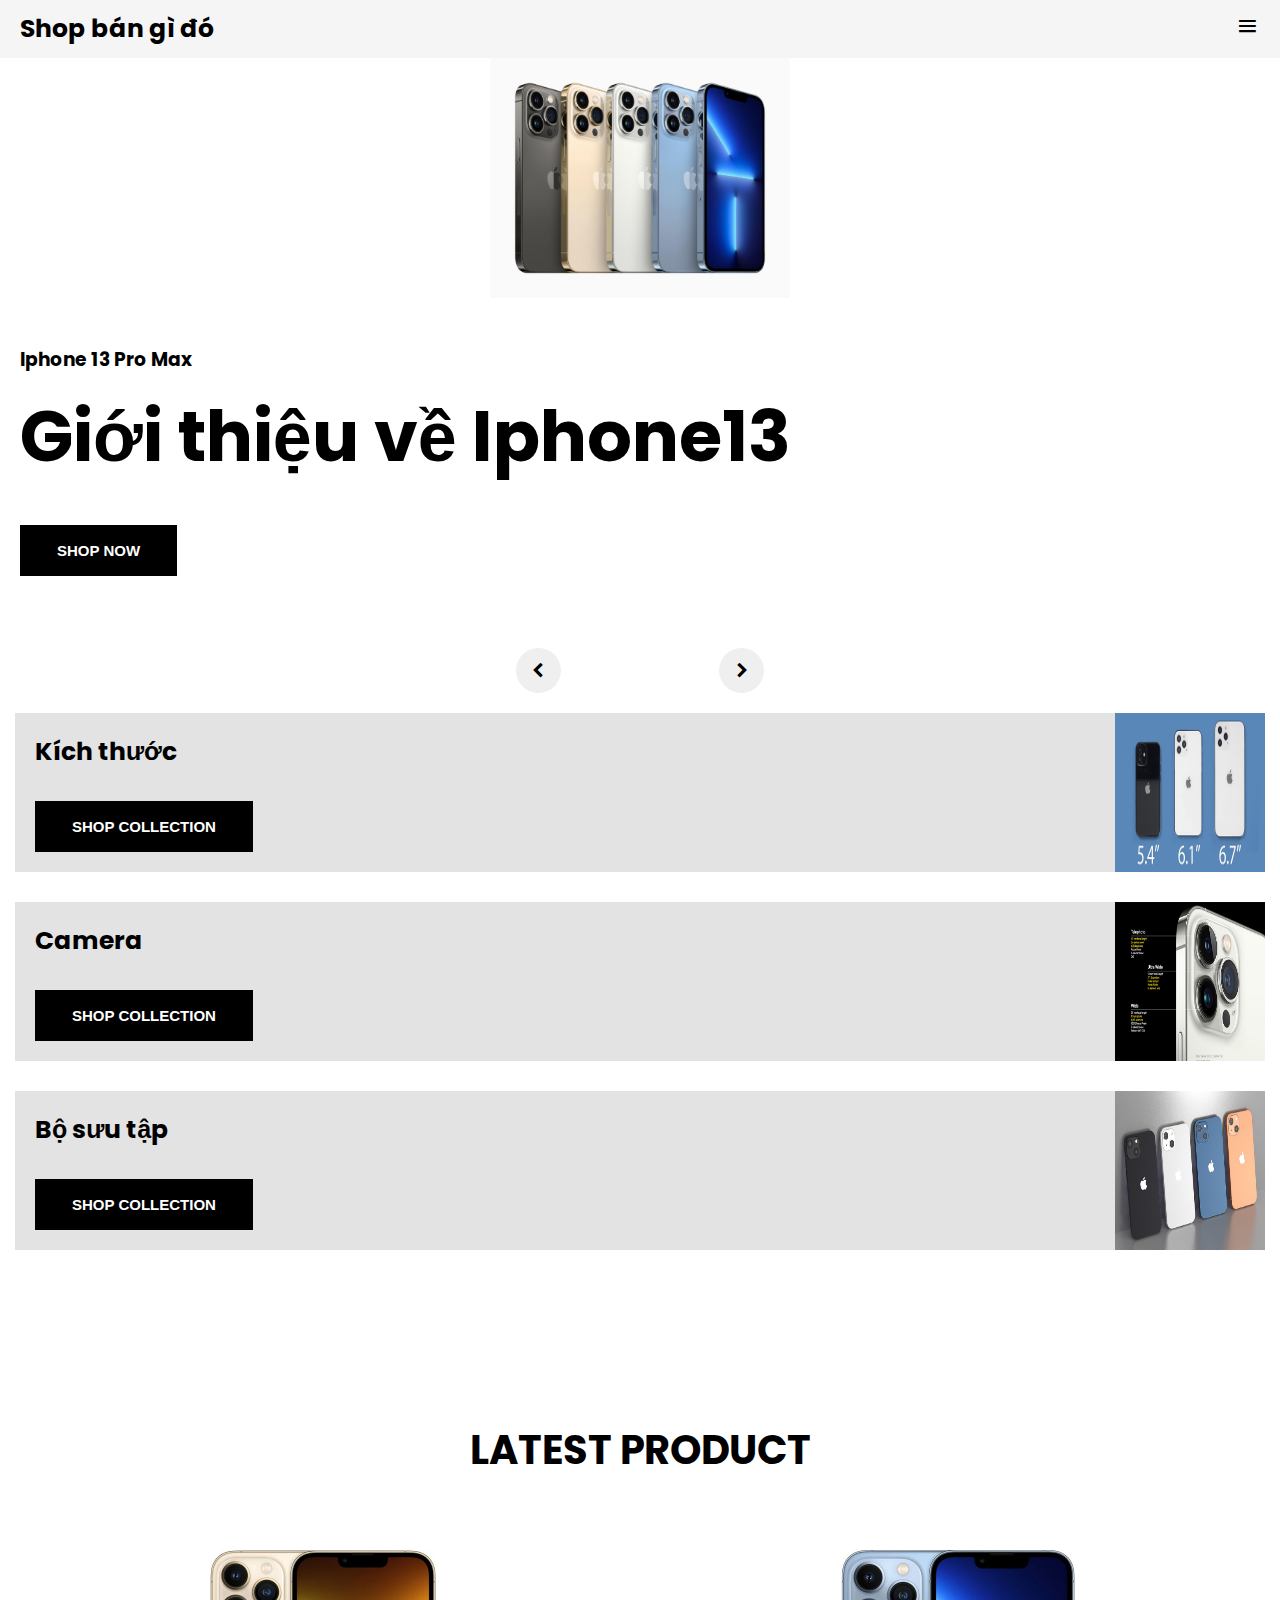
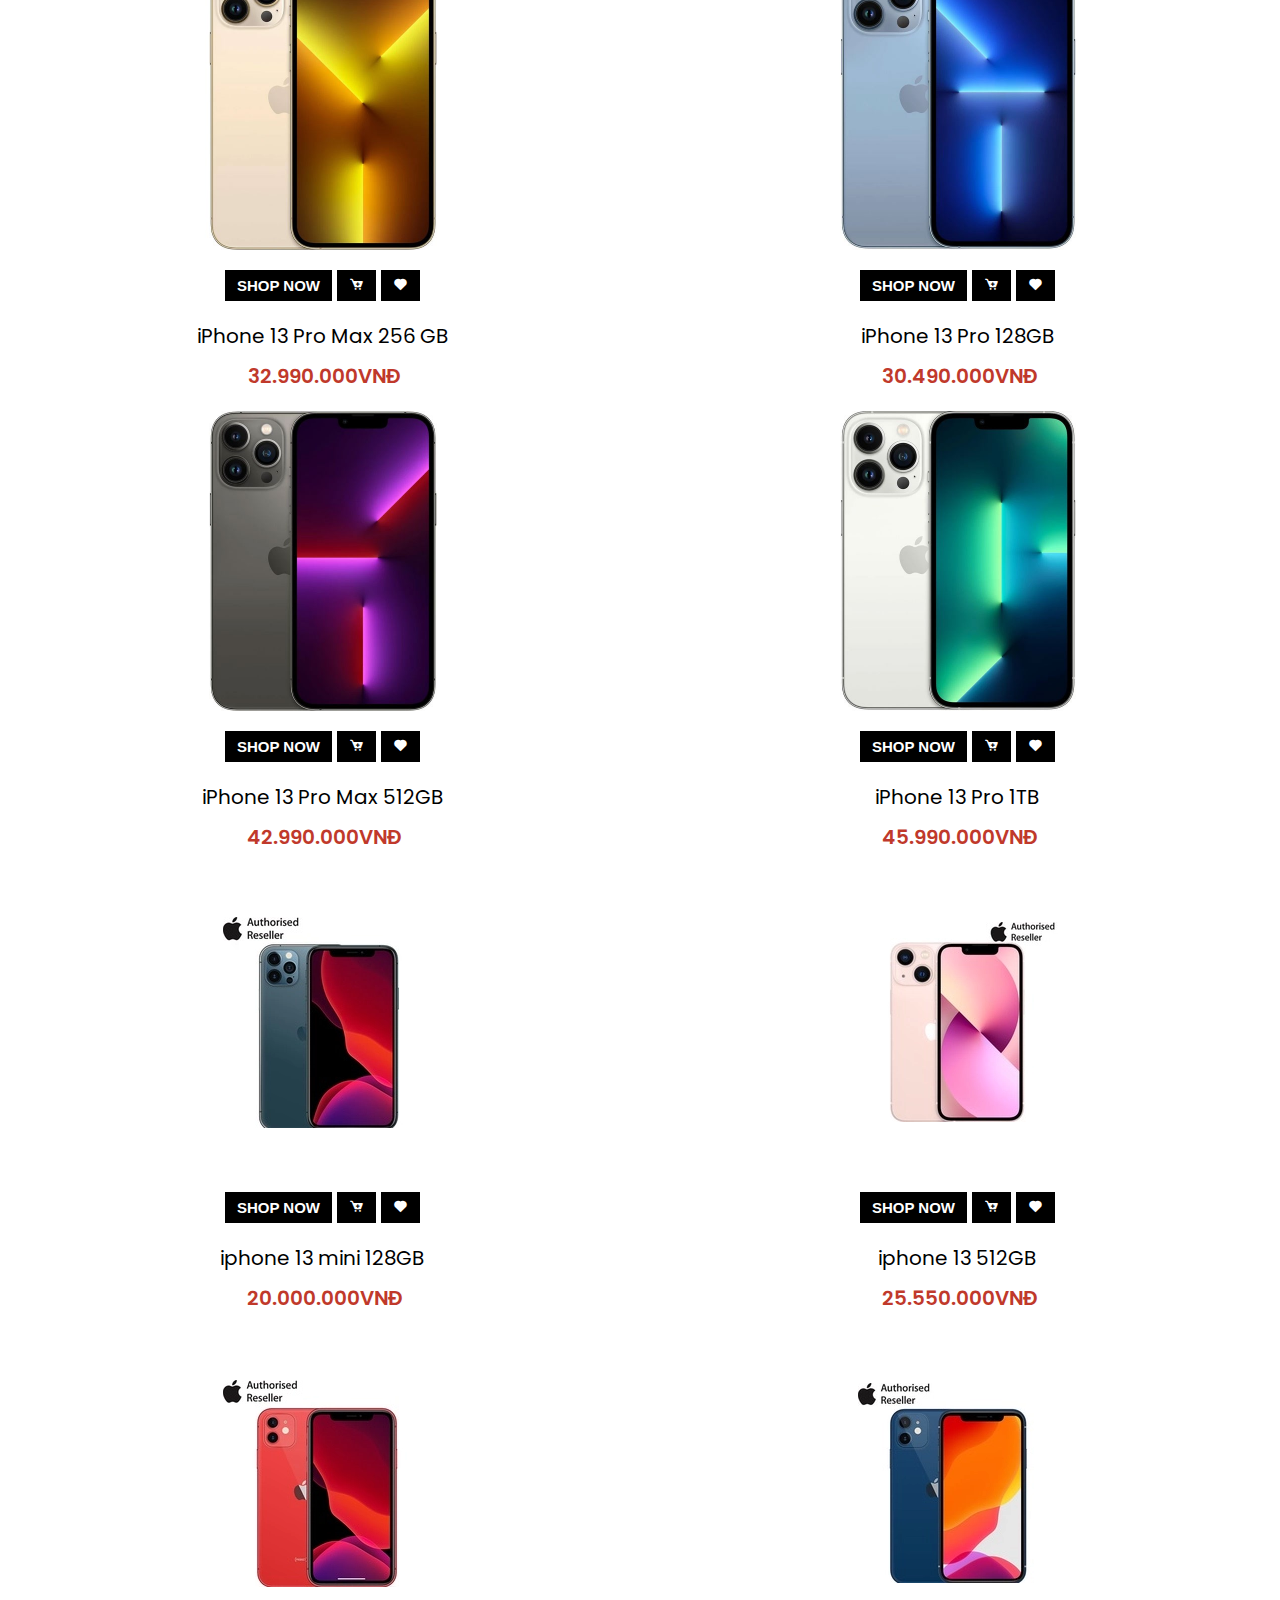
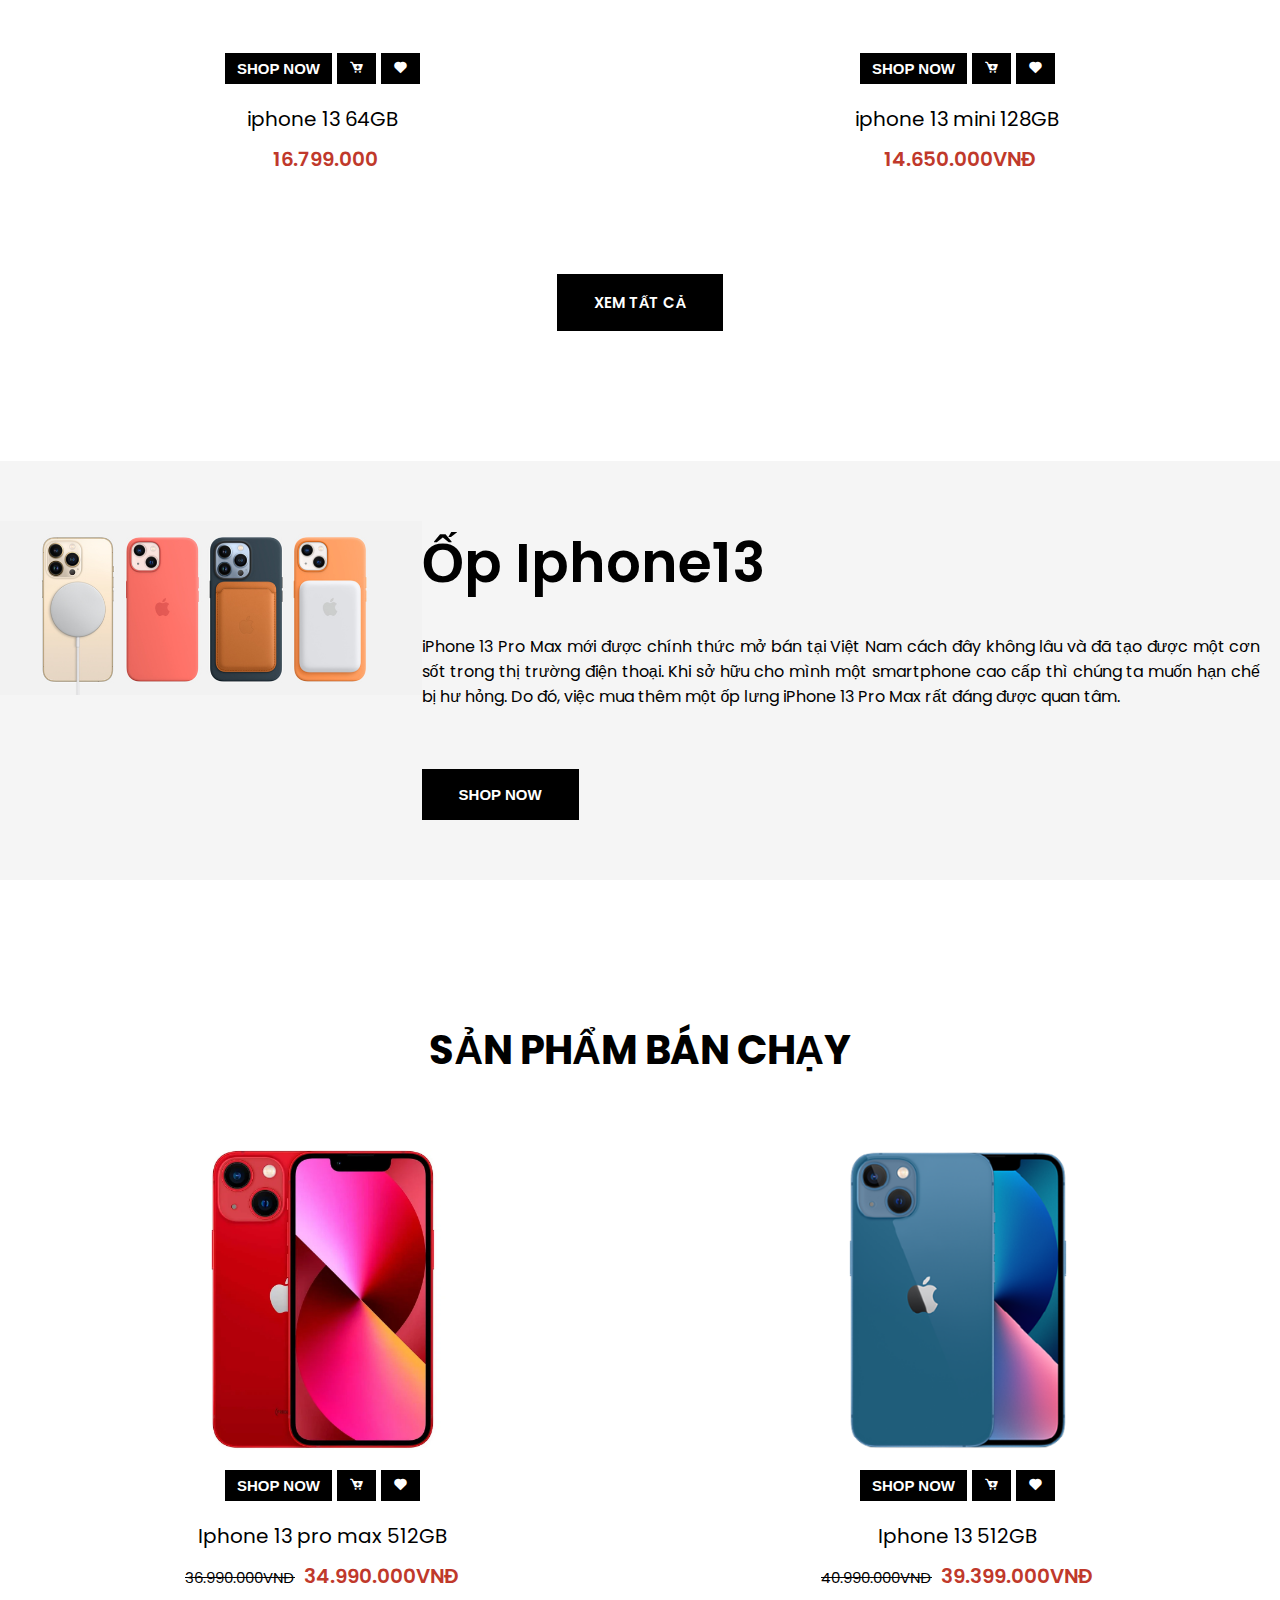
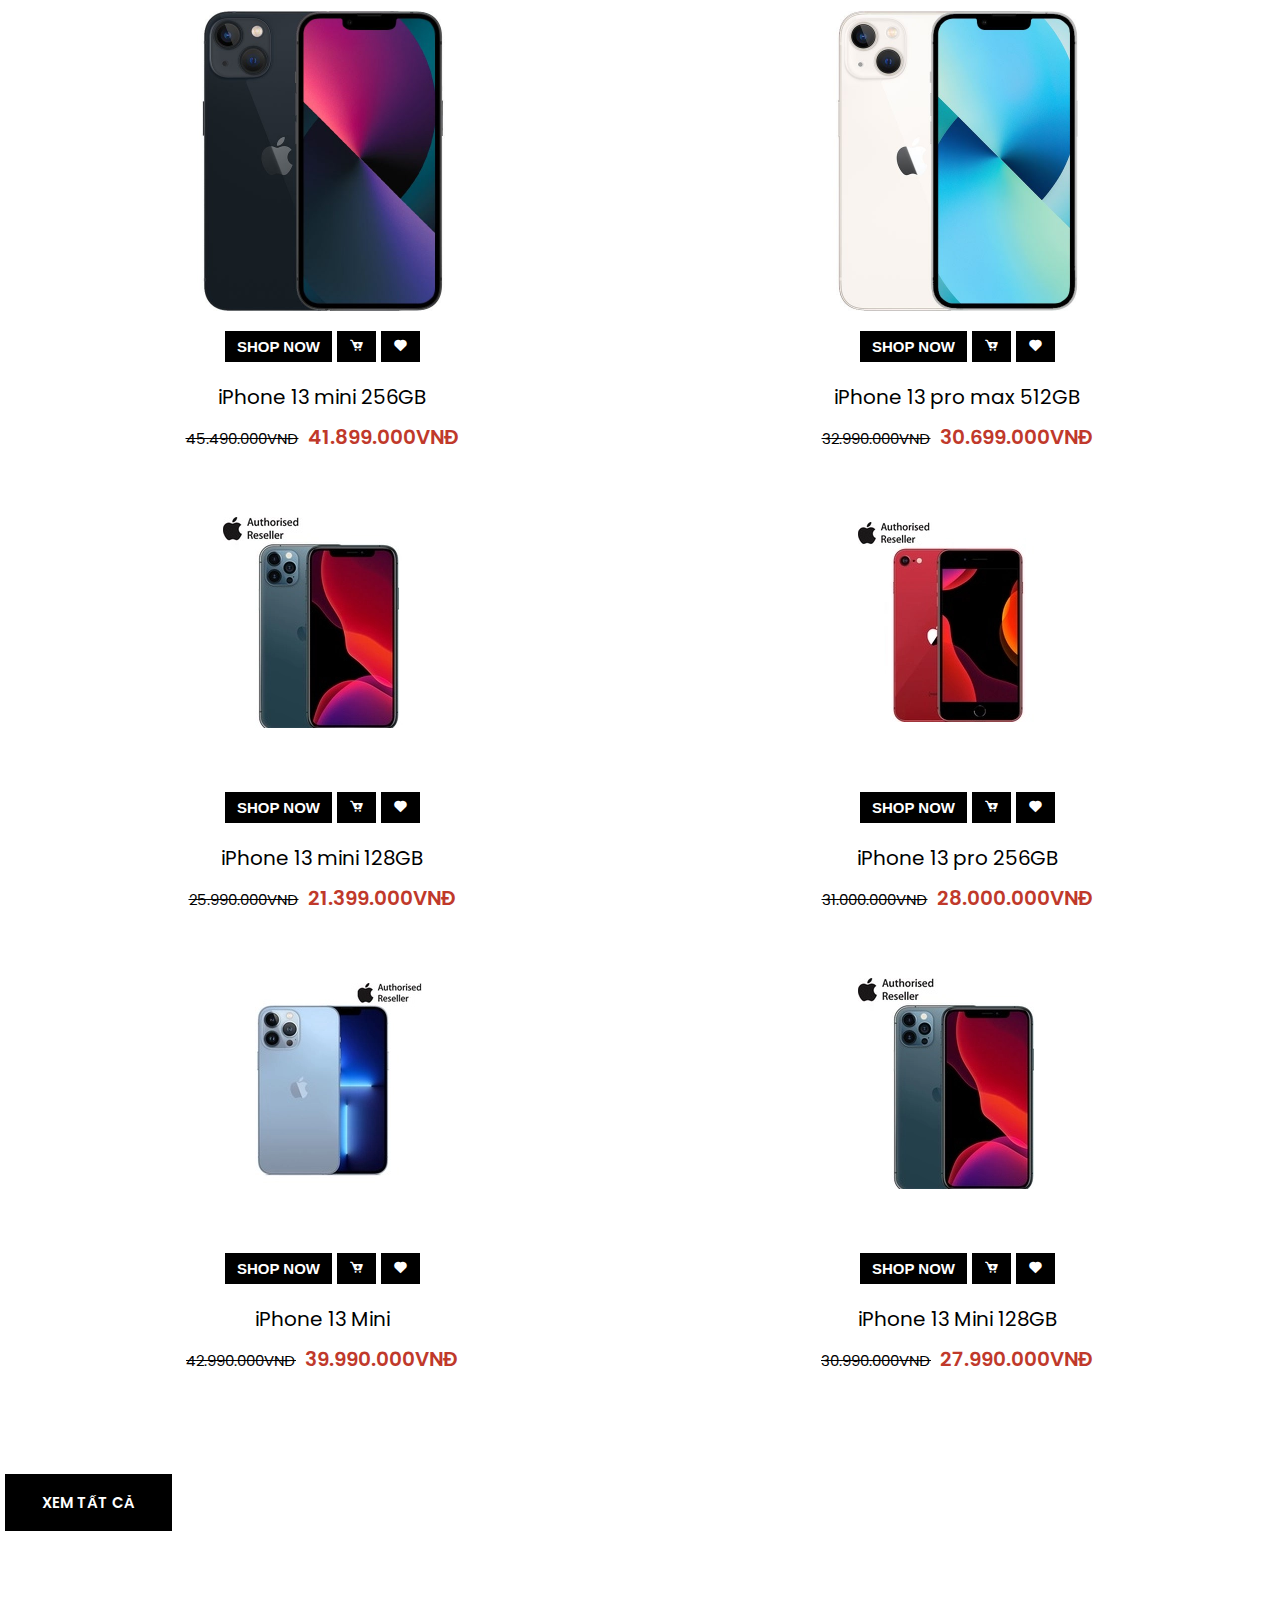
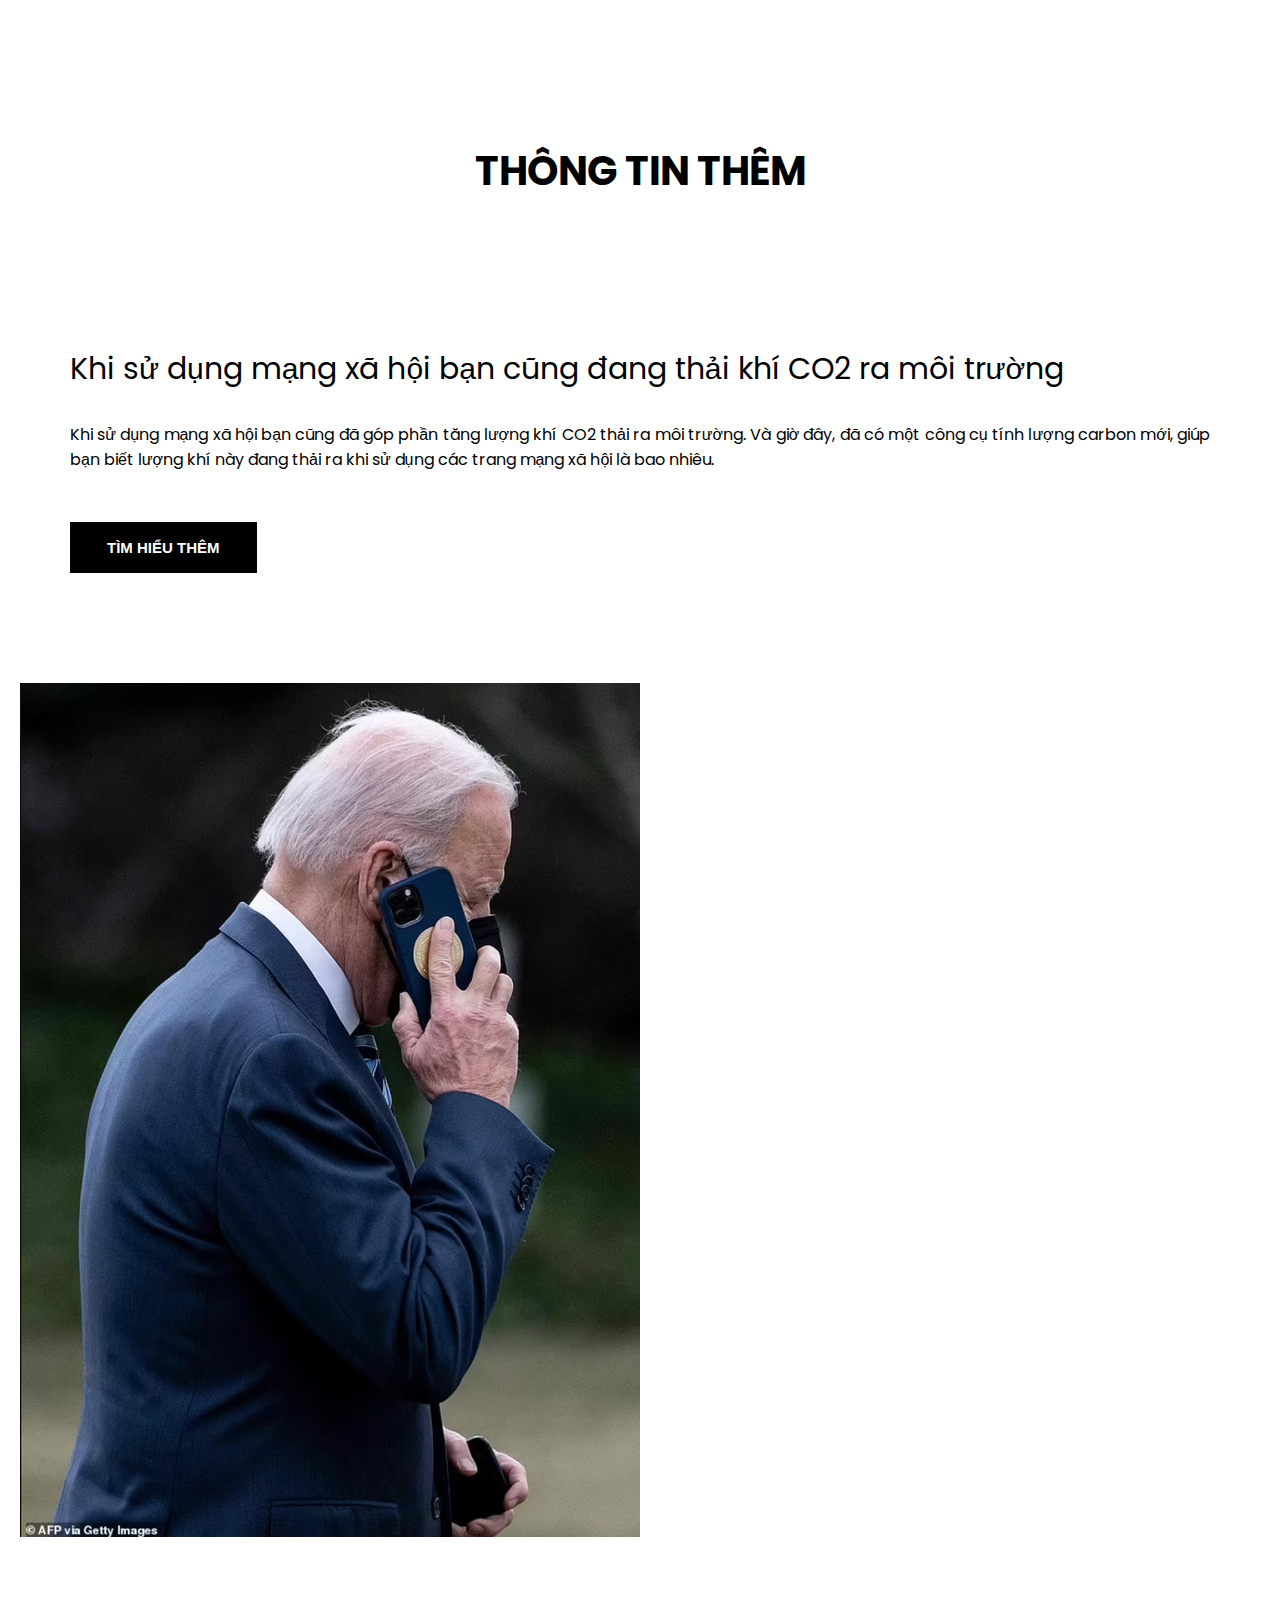
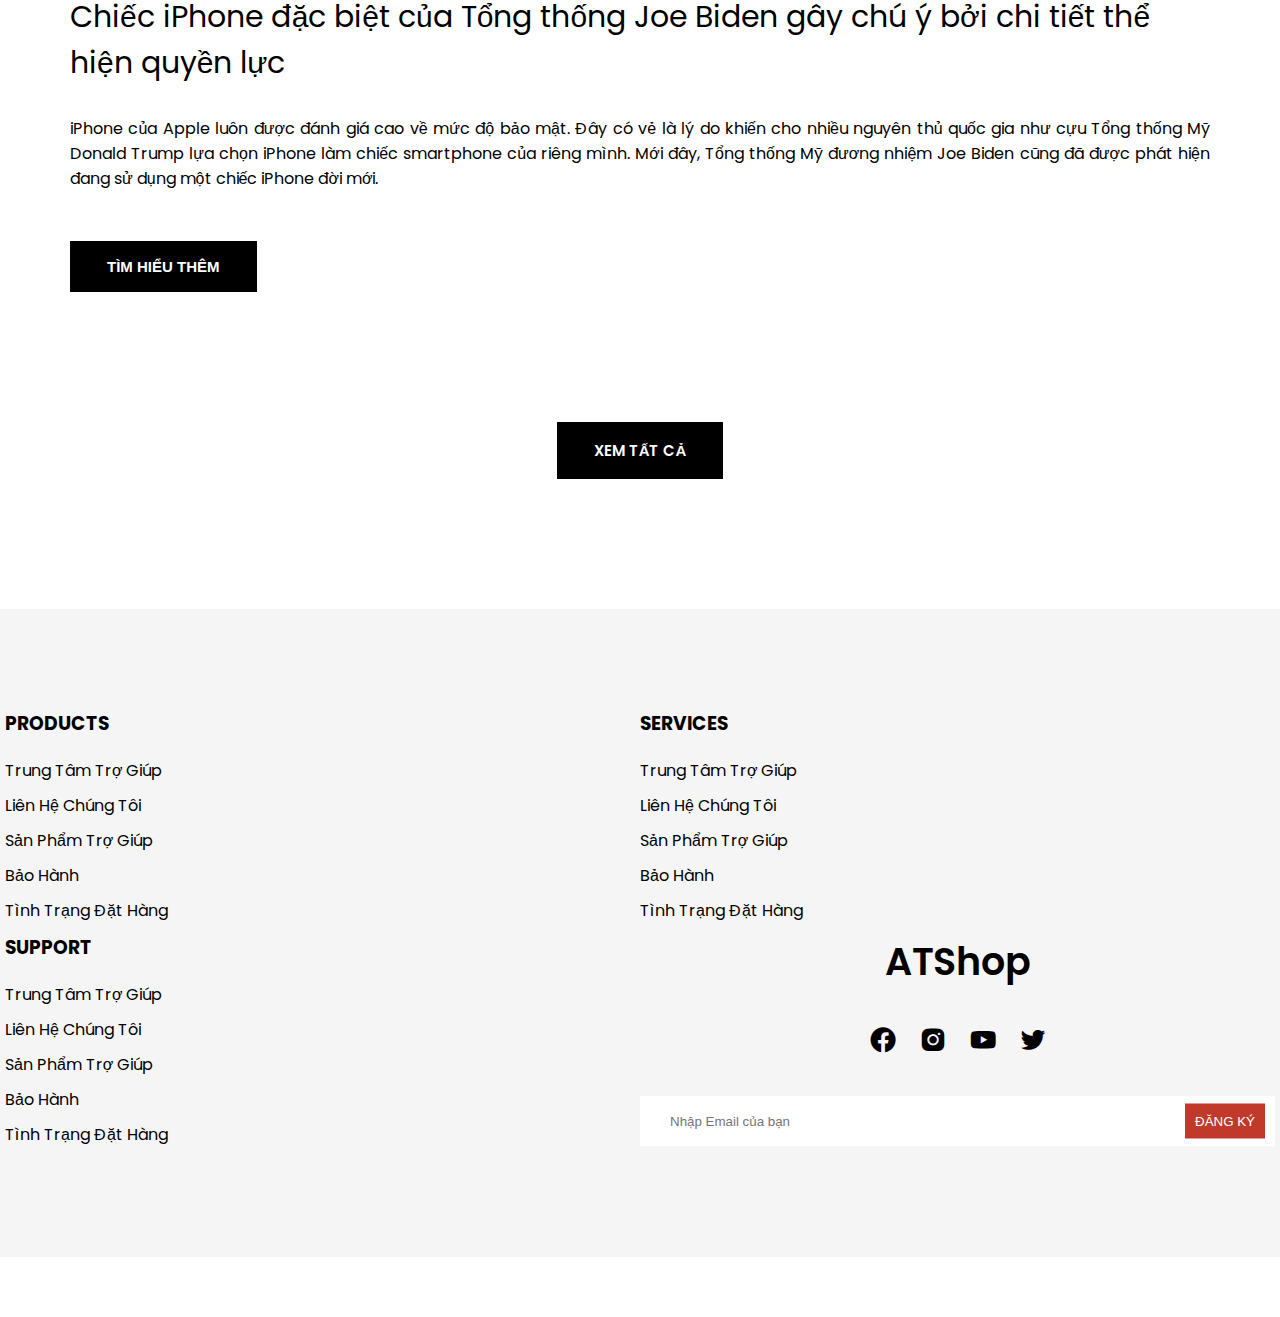
==== commit 1ff6674d: "sss" ====
--- a/js/index.html
+++ b/js/index.html
@@ -282,6 +282,7 @@
                     <div class="product-card">
                         <div class="product-card-img">
                             <img src="img/iPhone 13 Pro Max 256 GB.jpg" alt="">
+                            <img src="img/iPhone 13 Pro 128GB.jpg" alt="">
                         </div>
                         <div class="product-card-info">
                             <div class="product-btn">
@@ -306,6 +307,7 @@
                     <div class="product-card">
                         <div class="product-card-img">
                             <img src="img/iPhone 13 Pro 128GB.jpg" alt="">
+                            <img src="img/iPhone 13 Pro Max 256 GB.jpg" alt="">
                         </div>
                         <div class="product-card-info">
                             <div class="product-btn">
@@ -330,6 +332,7 @@
                     <div class="product-card">
                         <div class="product-card-img">
                             <img src="img/iPhone 13 Pro Max 512GB.jpg" alt="">
+                            <img src="img/iPhone 13 Pro 1TB.jpg" alt="">
                         </div>
                         <div class="product-card-info">
                             <div class="product-btn">
@@ -354,6 +357,7 @@
                     <div class="product-card">
                         <div class="product-card-img">
                             <img src="img/iPhone 13 Pro 1TB.jpg" alt="">
+                            <img src="img/iPhone 13 Pro Max 512GB.jpg" alt="">
                         </div>
                         <div class="product-card-info">
                             <div class="product-btn">
@@ -377,7 +381,8 @@
                 <div class="col-3 col-md-6 col-sm-12">
                     <div class="product-card">
                         <div class="product-card-img">
-                            <img src="img/iphone 13 mini 128GB.jpg" alt="">
+                            <img src="img/iphone 13 mini 512GB.webp" alt="">
+                            <img src="img/iphone 13 512GB.webp" alt="">
                         </div>
                         <div class="product-card-info">
                             <div class="product-btn">
@@ -402,6 +407,7 @@
                     <div class="product-card">
                         <div class="product-card-img">
                             <img src="img/iphone 13 512GB.webp" alt="">
+                            <img src="img/iphone 13 mini 512GB.webp" alt="">
                         </div>
                         <div class="product-card-info">
                             <div class="product-btn">
@@ -426,6 +432,7 @@
                     <div class="product-card">
                         <div class="product-card-img">
                             <img src="img/iphone-13 64GB.webp" alt="">
+                            <img src="img/iphone 13 mini 128GB.webp" alt="">
                         </div>
                         <div class="product-card-info">
                             <div class="product-btn">
@@ -450,6 +457,7 @@
                     <div class="product-card">
                         <div class="product-card-img">
                             <img src="img/iphone 13 mini 128GB.webp" alt="">
+                            <img src="img/iphone-13 64GB.webp" alt="">
                         </div>
                         <div class="product-card-info">
                             <div class="product-btn">
@@ -512,19 +520,20 @@
                     <div class="product-card">
                         <div class="product-card-img">
                             <img src="./img/Iphone13_mini.webp" alt="">
-                        </div>
-                        <div class="product-card-info">
-                            <div class="product-btn">
-                                <button class="btn-flat btn-hover btn-shop-now">shop now</button>
-                                <button class="btn-flat btn-hover btn-cart-add">
-                                    <i class='bx bxs-cart-add'></i>
-                                </button>
-                                <button class="btn-flat btn-hover btn-cart-add">
-                                    <i class='bx bxs-heart'></i>
-                                </button>
-                            </div>
-                            <div class="product-card-name">
-                                Giảm giá sốc
+                            <img src="img/Iphong13_xanh trời.png" alt="">
+                        </div>
+                        <div class="product-card-info">
+                            <div class="product-btn">
+                                <button class="btn-flat btn-hover btn-shop-now">shop now</button>
+                                <button class="btn-flat btn-hover btn-cart-add">
+                                    <i class='bx bxs-cart-add'></i>
+                                </button>
+                                <button class="btn-flat btn-hover btn-cart-add">
+                                    <i class='bx bxs-heart'></i>
+                                </button>
+                            </div>
+                            <div class="product-card-name">
+                                Iphone 13 pro max 512GB
                             </div>
                             <div class="product-card-price">
                                 <span><del>36.990.000VNĐ</del></span>
@@ -537,19 +546,20 @@
                     <div class="product-card">
                         <div class="product-card-img">
                             <img src="img/Iphong13_xanh trời.png" alt="">
-                        </div>
-                        <div class="product-card-info">
-                            <div class="product-btn">
-                                <button class="btn-flat btn-hover btn-shop-now">shop now</button>
-                                <button class="btn-flat btn-hover btn-cart-add">
-                                    <i class='bx bxs-cart-add'></i>
-                                </button>
-                                <button class="btn-flat btn-hover btn-cart-add">
-                                    <i class='bx bxs-heart'></i>
-                                </button>
-                            </div>
-                            <div class="product-card-name">
-                                Giảm giá sốc
+                            <img src="./img/Iphone13_mini.webp" alt="">
+                        </div>
+                        <div class="product-card-info">
+                            <div class="product-btn">
+                                <button class="btn-flat btn-hover btn-shop-now">shop now</button>
+                                <button class="btn-flat btn-hover btn-cart-add">
+                                    <i class='bx bxs-cart-add'></i>
+                                </button>
+                                <button class="btn-flat btn-hover btn-cart-add">
+                                    <i class='bx bxs-heart'></i>
+                                </button>
+                            </div>
+                            <div class="product-card-name">
+                                Iphone 13 512GB
                             </div>
                             <div class="product-card-price">
                                 <span><del>40.990.000VNĐ</del></span>
@@ -562,19 +572,20 @@
                     <div class="product-card">
                         <div class="product-card-img">
                             <img src="img/iphone-13-midnight-2-600x600.jpg" alt="">
-                        </div>
-                        <div class="product-card-info">
-                            <div class="product-btn">
-                                <button class="btn-flat btn-hover btn-shop-now">shop now</button>
-                                <button class="btn-flat btn-hover btn-cart-add">
-                                    <i class='bx bxs-cart-add'></i>
-                                </button>
-                                <button class="btn-flat btn-hover btn-cart-add">
-                                    <i class='bx bxs-heart'></i>
-                                </button>
-                            </div>
-                            <div class="product-card-name">
-                                Giảm giá sốc
+                            <img src="img/iphone-13-starlight-1-600x600.jpg" alt="">
+                        </div>
+                        <div class="product-card-info">
+                            <div class="product-btn">
+                                <button class="btn-flat btn-hover btn-shop-now">shop now</button>
+                                <button class="btn-flat btn-hover btn-cart-add">
+                                    <i class='bx bxs-cart-add'></i>
+                                </button>
+                                <button class="btn-flat btn-hover btn-cart-add">
+                                    <i class='bx bxs-heart'></i>
+                                </button>
+                            </div>
+                            <div class="product-card-name">
+                                iPhone 13 mini 256GB
                             </div>
                             <div class="product-card-price">
                                 <span><del>45.490.000VNĐ</del></span>
@@ -587,19 +598,20 @@
                     <div class="product-card">
                         <div class="product-card-img">
                             <img src="img/iphone-13-starlight-1-600x600.jpg" alt="">
-                        </div>
-                        <div class="product-card-info">
-                            <div class="product-btn">
-                                <button class="btn-flat btn-hover btn-shop-now">shop now</button>
-                                <button class="btn-flat btn-hover btn-cart-add">
-                                    <i class='bx bxs-cart-add'></i>
-                                </button>
-                                <button class="btn-flat btn-hover btn-cart-add">
-                                    <i class='bx bxs-heart'></i>
-                                </button>
-                            </div>
-                            <div class="product-card-name">
-                                Giảm giá sốc
+                            <img src="img/iphone-13-midnight-2-600x600.jpg" alt="">
+                        </div>
+                        <div class="product-card-info">
+                            <div class="product-btn">
+                                <button class="btn-flat btn-hover btn-shop-now">shop now</button>
+                                <button class="btn-flat btn-hover btn-cart-add">
+                                    <i class='bx bxs-cart-add'></i>
+                                </button>
+                                <button class="btn-flat btn-hover btn-cart-add">
+                                    <i class='bx bxs-heart'></i>
+                                </button>
+                            </div>
+                            <div class="product-card-name">
+                                iPhone 13 pro max 512GB
                             </div>
                             <div class="product-card-price">
                                 <span><del>32.990.000VNĐ</del></span>
@@ -612,19 +624,20 @@
                     <div class="product-card">
                         <div class="product-card-img">
                             <img src="img/iphone 13 mini 512GB.webp" alt="">
-                        </div>
-                        <div class="product-card-info">
-                            <div class="product-btn">
-                                <button class="btn-flat btn-hover btn-shop-now">shop now</button>
-                                <button class="btn-flat btn-hover btn-cart-add">
-                                    <i class='bx bxs-cart-add'></i>
-                                </button>
-                                <button class="btn-flat btn-hover btn-cart-add">
-                                    <i class='bx bxs-heart'></i>
-                                </button>
-                            </div>
-                            <div class="product-card-name">
-                                Giảm giá sốc
+                            <img src="img/iphone 13 256GB.webp" alt="">
+                        </div>
+                        <div class="product-card-info">
+                            <div class="product-btn">
+                                <button class="btn-flat btn-hover btn-shop-now">shop now</button>
+                                <button class="btn-flat btn-hover btn-cart-add">
+                                    <i class='bx bxs-cart-add'></i>
+                                </button>
+                                <button class="btn-flat btn-hover btn-cart-add">
+                                    <i class='bx bxs-heart'></i>
+                                </button>
+                            </div>
+                            <div class="product-card-name">
+                                iPhone 13 mini 128GB
                             </div>
                             <div class="product-card-price">
                                 <span><del>25.990.000VNĐ</del></span>
@@ -637,19 +650,20 @@
                     <div class="product-card">
                         <div class="product-card-img">
                             <img src="img/iphone 13 256GB.webp" alt="">
-                        </div>
-                        <div class="product-card-info">
-                            <div class="product-btn">
-                                <button class="btn-flat btn-hover btn-shop-now">shop now</button>
-                                <button class="btn-flat btn-hover btn-cart-add">
-                                    <i class='bx bxs-cart-add'></i>
-                                </button>
-                                <button class="btn-flat btn-hover btn-cart-add">
-                                    <i class='bx bxs-heart'></i>
-                                </button>
-                            </div>
-                            <div class="product-card-name">
-                                Giảm giá sốc
+                            <img src="img/iphone 13 mini 512GB.webp" alt="">
+                        </div>
+                        <div class="product-card-info">
+                            <div class="product-btn">
+                                <button class="btn-flat btn-hover btn-shop-now">shop now</button>
+                                <button class="btn-flat btn-hover btn-cart-add">
+                                    <i class='bx bxs-cart-add'></i>
+                                </button>
+                                <button class="btn-flat btn-hover btn-cart-add">
+                                    <i class='bx bxs-heart'></i>
+                                </button>
+                            </div>
+                            <div class="product-card-name">
+                                iPhone 13 pro 256GB
                             </div>
                             <div class="product-card-price">
                                 <span><del>31.000.000VNĐ</del></span>
@@ -662,44 +676,46 @@
                     <div class="product-card">
                         <div class="product-card-img">
                             <img src="img/iphone 13 pro max 1TB.webp" alt="">
-                        </div>
-                        <div class="product-card-info">
-                            <div class="product-btn">
-                                <button class="btn-flat btn-hover btn-shop-now">shop now</button>
-                                <button class="btn-flat btn-hover btn-cart-add">
-                                    <i class='bx bxs-cart-add'></i>
-                                </button>
-                                <button class="btn-flat btn-hover btn-cart-add">
-                                    <i class='bx bxs-heart'></i>
-                                </button>
-                            </div>
-                            <div class="product-card-name">
-                                Giảm giá sốc
+                            <img src="img/iphone 13 mini 512GB.webp" alt="">
+                        </div>
+                        <div class="product-card-info">
+                            <div class="product-btn">
+                                <button class="btn-flat btn-hover btn-shop-now">shop now</button>
+                                <button class="btn-flat btn-hover btn-cart-add">
+                                    <i class='bx bxs-cart-add'></i>
+                                </button>
+                                <button class="btn-flat btn-hover btn-cart-add">
+                                    <i class='bx bxs-heart'></i>
+                                </button>
+                            </div>
+                            <div class="product-card-name">
+                                iPhone 13 Mini
                             </div>
                             <div class="product-card-price">
                                 <span><del>42.990.000VNĐ</del></span>
-                                <span class="curr-price">29.990.000VNĐ</span>
-                            </div>
-                        </div>
-                    </div>
-                </div>
-                <div class="col-3 col-md-6 col-sm-12">
-                    <div class="product-card">
-                        <div class="product-card-img">
-                            <img src="img/iPhone 13 Pro 128GB.jpg" alt="">
-                        </div>
-                        <div class="product-card-info">
-                            <div class="product-btn">
-                                <button class="btn-flat btn-hover btn-shop-now">shop now</button>
-                                <button class="btn-flat btn-hover btn-cart-add">
-                                    <i class='bx bxs-cart-add'></i>
-                                </button>
-                                <button class="btn-flat btn-hover btn-cart-add">
-                                    <i class='bx bxs-heart'></i>
-                                </button>
-                            </div>
-                            <div class="product-card-name">
-                                Giảm giá sốc
+                                <span class="curr-price">39.990.000VNĐ</span>
+                            </div>
+                        </div>
+                    </div>
+                </div>
+                <div class="col-3 col-md-6 col-sm-12">
+                    <div class="product-card">
+                        <div class="product-card-img">
+                            <img src="img/iphone 13 mini 512GB.webp" alt="">
+                            <img src="img/iphone 13 pro max 1TB.webp" alt="">
+                        </div>
+                        <div class="product-card-info">
+                            <div class="product-btn">
+                                <button class="btn-flat btn-hover btn-shop-now">shop now</button>
+                                <button class="btn-flat btn-hover btn-cart-add">
+                                    <i class='bx bxs-cart-add'></i>
+                                </button>
+                                <button class="btn-flat btn-hover btn-cart-add">
+                                    <i class='bx bxs-heart'></i>
+                                </button>
+                            </div>
+                            <div class="product-card-name">
+                                iPhone 13 Mini 128GB
                             </div>
                             <div class="product-card-price">
                                 <span><del>30.990.000VNĐ</del></span>
@@ -811,8 +827,10 @@
                         </ul>
                     </div>
                     <div class="subscribe">
-                        <input type="Email" placeholder="Nhập Email của bạn">
-                        <button>Đăng ký</button>
+                        <form action="https://formcarry.com/s/YVhrEctSoQi" method="POST" accept-charset="UTF-8" >
+                            <input type="Email" name="email" placeholder="Nhập Email của bạn">
+                            <button type="submit">Đăng ký</button>                                       
+                        </form>
                     </div>
                 </div>
             </div>
